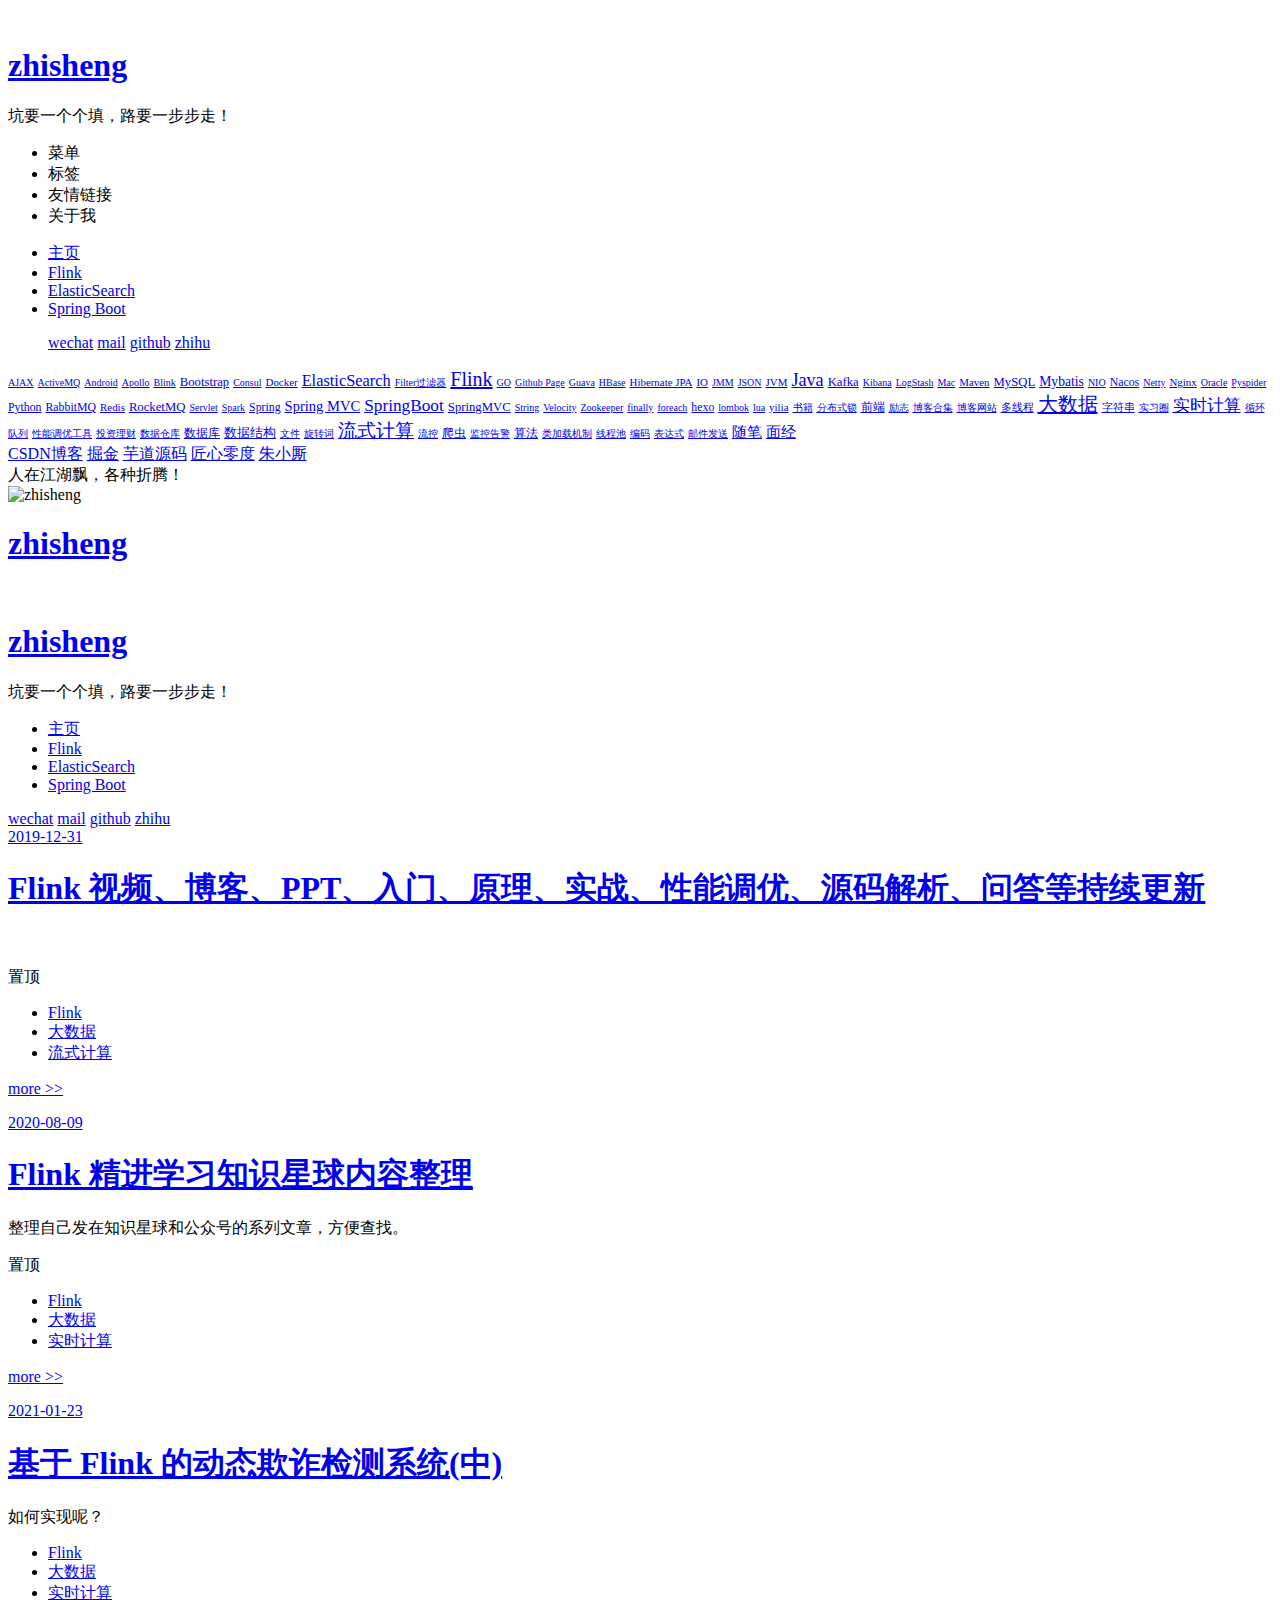
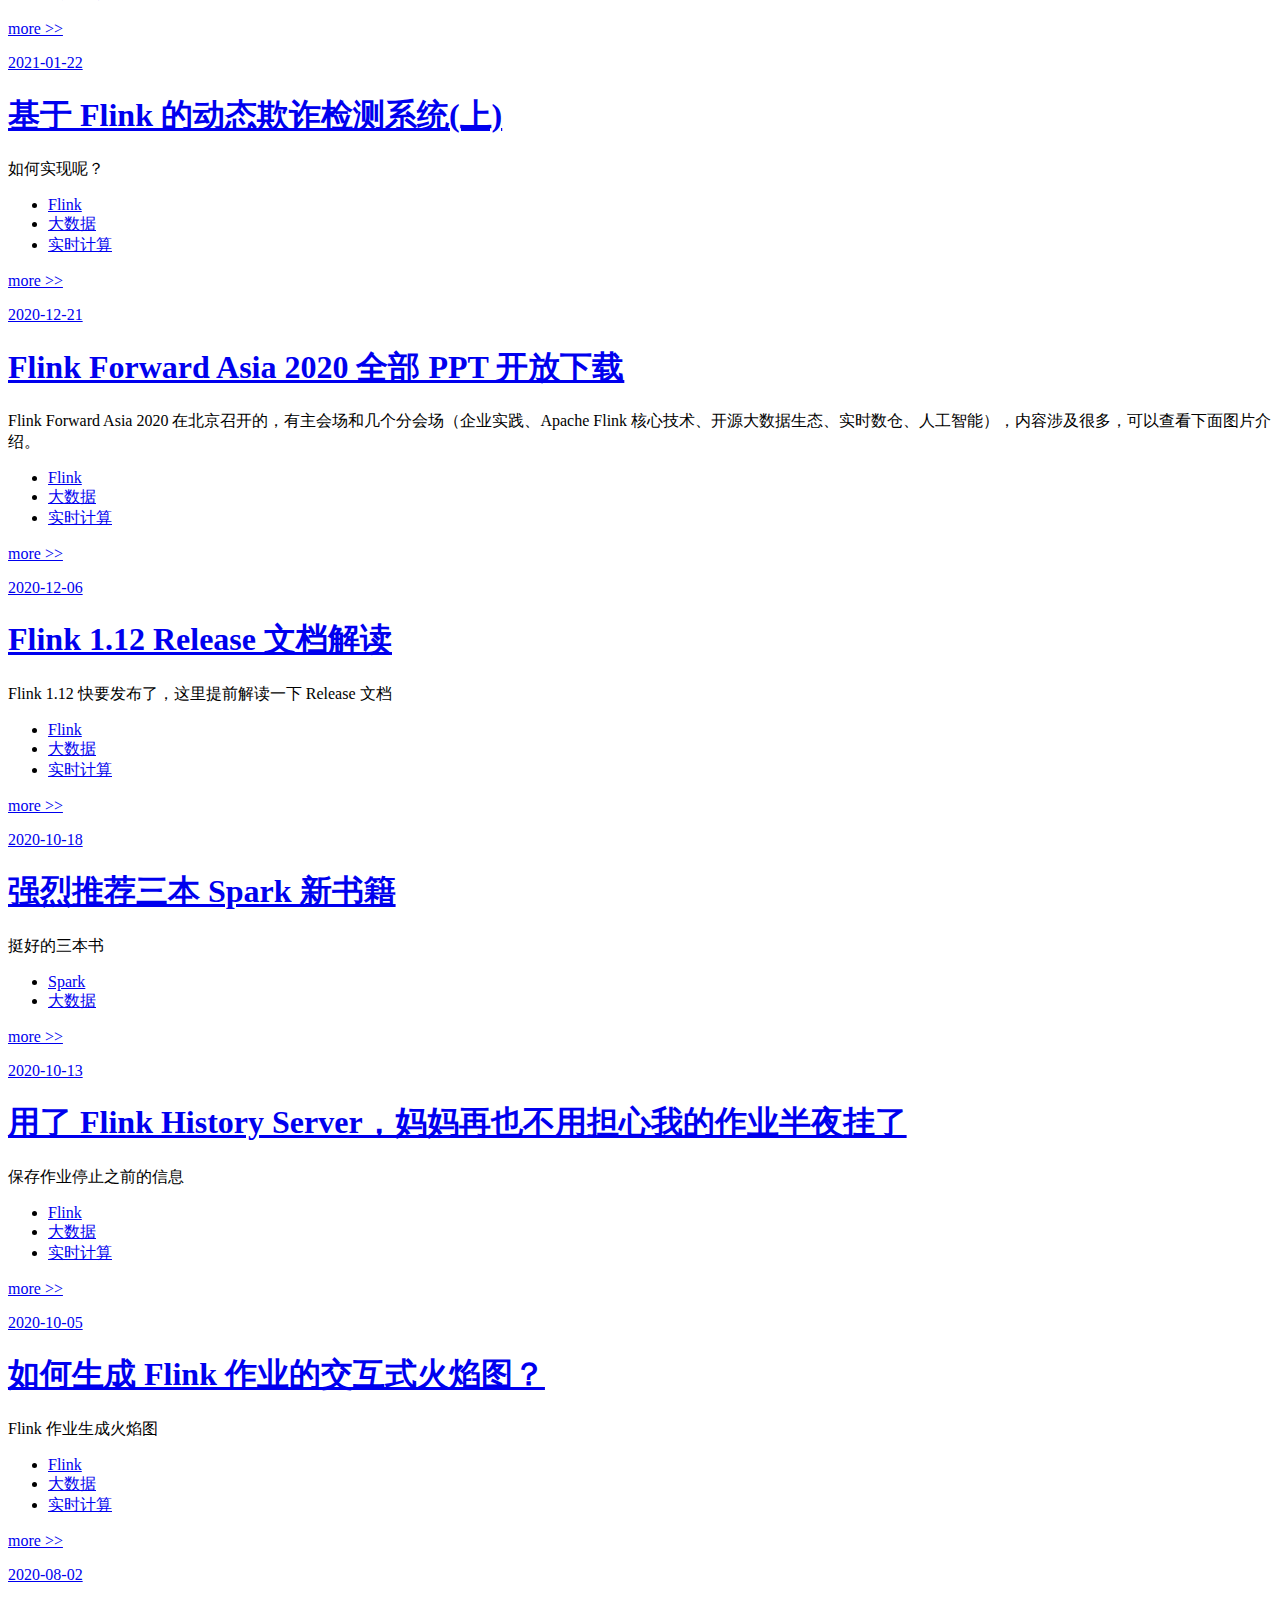
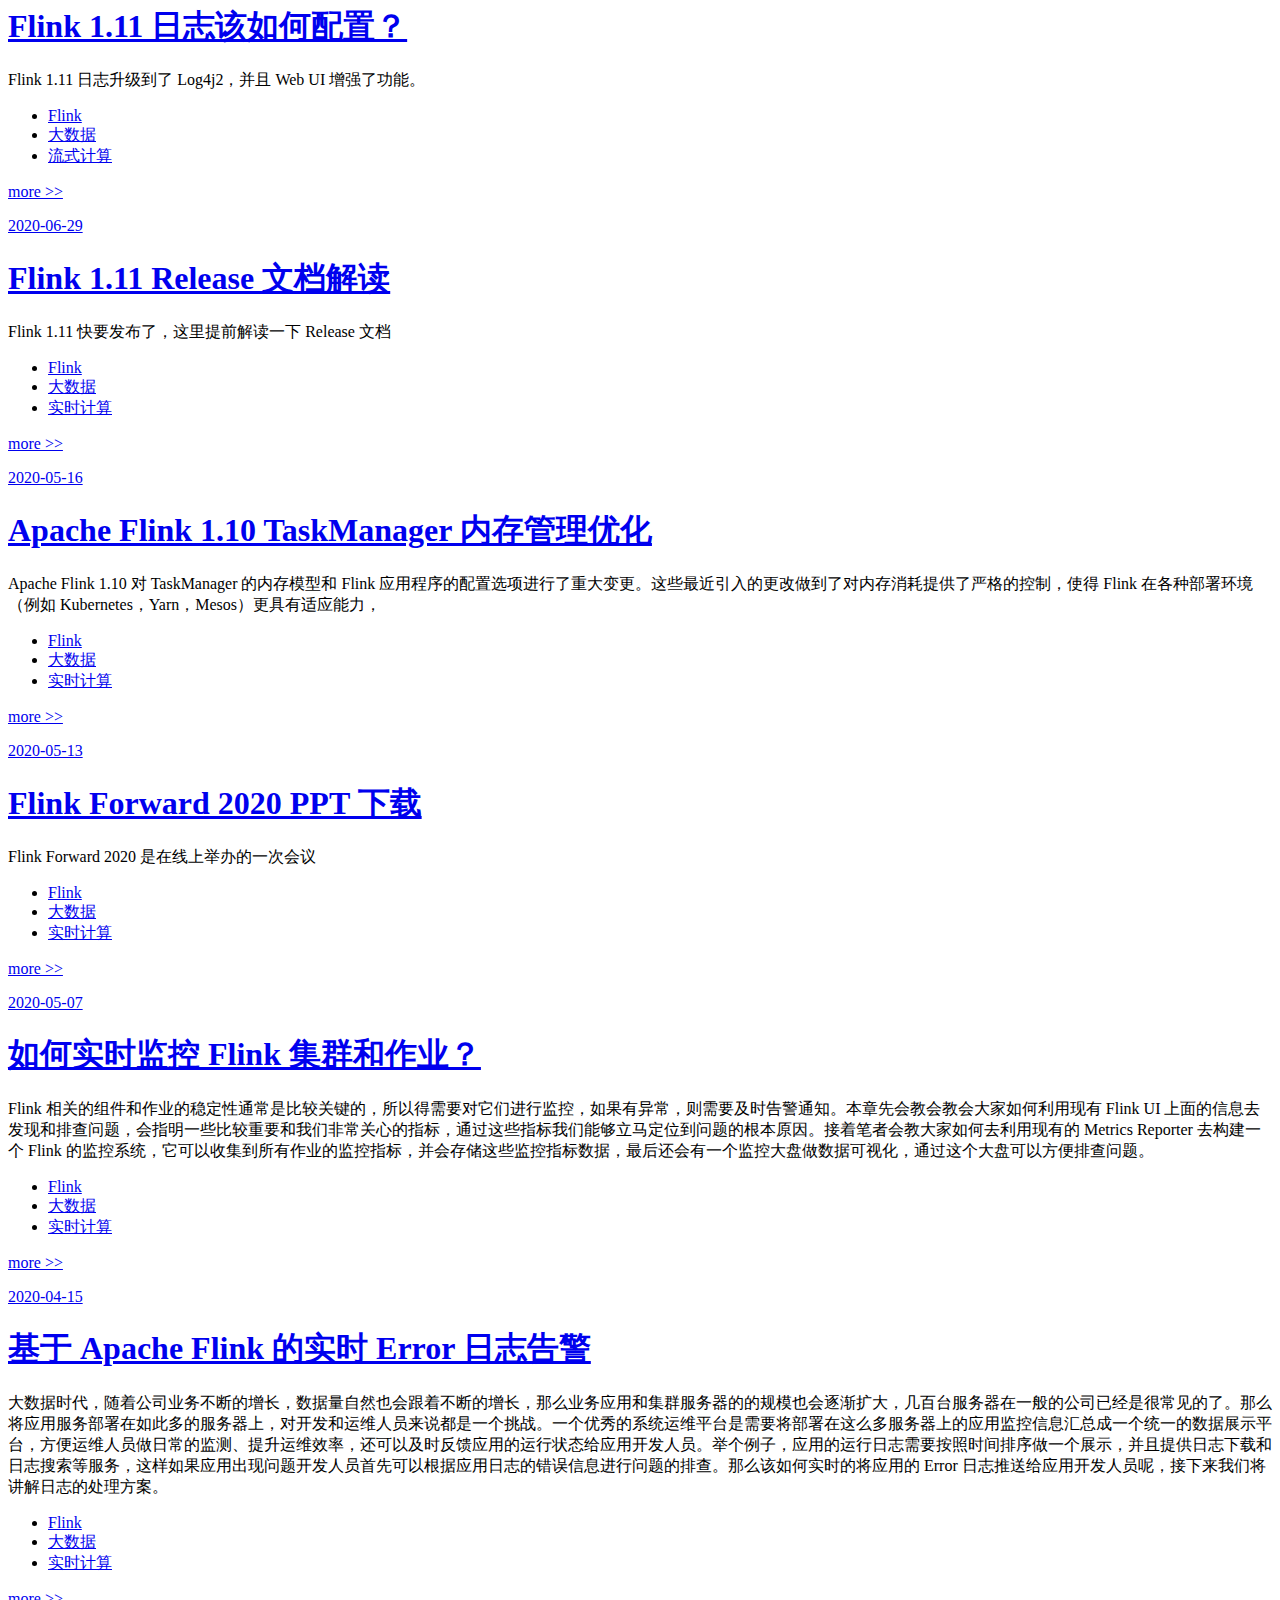
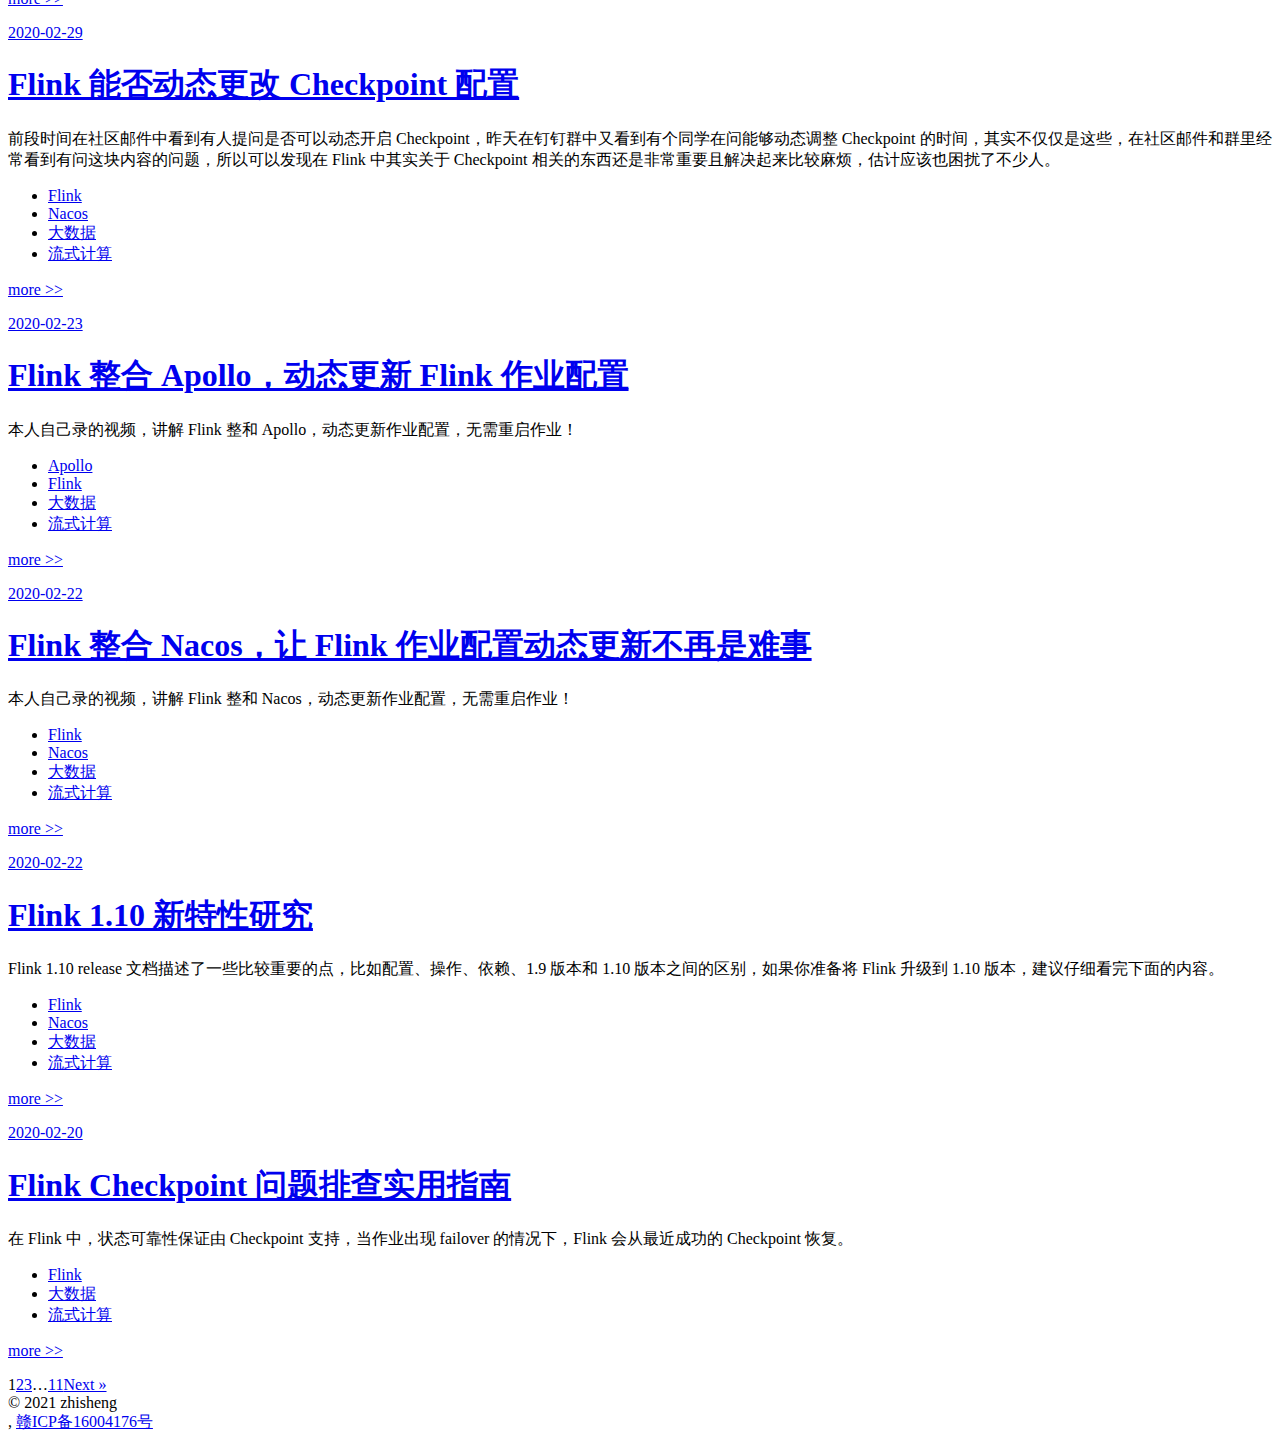
==== index.html @ 18b71a5b "add index.html" ====
<!DOCTYPE html>
<html>
<head>
  <meta charset="utf-8">
  

   <!-- 百度联盟 -->
   <meta name="baidu_union_verify" content="46e227ad81d5513c6cd8288c18c6ebad">

   <!-- google analytics -->
   <meta name="google-site-verification" content="SzCGQVmA8Mtk40elee-bCGpq2YSCAmEulSNEZHYCkFc" />

   <!--百度站长之家验证-->
   <meta name="baidu-site-verification" content="4woRik4rfk" />

   <meta name="description" content="坑要一个个填，路要一步步走！—— from zhisheng的博客">
   <meta name="keywords" content="Flink,Spark,大数据,Hive,Java,架构,后端,服务端,RocketMQ,分布式消息队列,分布式存储,技术博客,HBase,ElasticSearch,Spring,Spring Boot,Spring Boot 2.0,Spring Cloud,Spring MVC,Java EE,前端,HTML,MyBatis,Android,Docker,Mac,Consul,Kafka,Logstash,Kibana,MySQL,Maven,Nginx,Python,RabbitMQ,ActiveMQ,JVM">


  <title>zhisheng的博客</title>
  <meta name="viewport" content="width=device-width, initial-scale=1, maximum-scale=1">
  <meta property="og:type" content="website">
<meta property="og:title" content="zhisheng的博客">
<meta property="og:url" content="http://www.54tianzhisheng.cn/index.html">
<meta property="og:site_name" content="zhisheng的博客">
<meta property="og:locale" content="zh-Hans">
<meta name="twitter:card" content="summary">
<meta name="twitter:title" content="zhisheng的博客">
  
    <link rel="alternative" href="/atom.xml" title="zhisheng的博客" type="application/atom+xml">
  
  
    <link rel="icon" href="/img/favicon.ico">
  
  
      <link rel="stylesheet" href="//cdn.bootcss.com/animate.css/3.5.0/animate.min.css">
  
  <link rel="stylesheet" href="/css/style.css">
  <link rel="stylesheet" href="/font-awesome/css/font-awesome.min.css">
  <link rel="apple-touch-icon" href="/apple-touch-icon.png">
  
    
    
  
  
      <link rel="stylesheet" href="/fancybox/jquery.fancybox.css">
  
  <!-- 加载特效 -->
  <script src="/js/pace.js"></script>
  <link href="/css/pace/pace-theme-flash.css" rel="stylesheet" />
  <script>
      var yiliaConfig = {
          rootUrl: '/',
          fancybox: true,
          animate: true,
          isHome: true,
          isPost: false,
          isArchive: false,
          isTag: false,
          isCategory: false,
          open_in_new: true
      }
  </script>
</head>
<body>
  <div id="container">
    <div class="left-col">
    <div class="overlay"></div>
<div class="intrude-less">
    <header id="header" class="inner">
        <a href="/" class="profilepic">
            
            <img lazy-src="/img/avatar.png" class="js-avatar">
            
        </a>

        <hgroup>
          <h1 class="header-author"><a href="/">zhisheng</a></h1>
        </hgroup>

        
        <p class="header-subtitle">坑要一个个填，路要一步步走！</p>
        
        
        
            <div id="switch-btn" class="switch-btn">
                <div class="icon">
                    <div class="icon-ctn">
                        <div class="icon-wrap icon-house" data-idx="0">
                            <div class="birdhouse"></div>
                            <div class="birdhouse_holes"></div>
                        </div>
                        <div class="icon-wrap icon-ribbon hide" data-idx="1">
                            <div class="ribbon"></div>
                        </div>
                        
                        <div class="icon-wrap icon-link hide" data-idx="2">
                            <div class="loopback_l"></div>
                            <div class="loopback_r"></div>
                        </div>
                        
                        
                        <div class="icon-wrap icon-me hide" data-idx="3">
                            <div class="user"></div>
                            <div class="shoulder"></div>
                        </div>
                        
                    </div>
                    
                </div>
                <div class="tips-box hide">
                    <div class="tips-arrow"></div>
                    <ul class="tips-inner">
                        <li>菜单</li>
                        <li>标签</li>
                        
                        <li>友情链接</li>
                        
                        
                        <li>关于我</li>
                        
                    </ul>
                </div>
            </div>
        

        <div id="switch-area" class="switch-area">
            <div class="switch-wrap">
                <section class="switch-part switch-part1">
                    <nav class="header-menu">
                        <ul>
                        
                            <li><a href="/">主页</a></li>
                        
                            <li><a href="/tags/Flink/">Flink</a></li>
                        
                            <li><a href="/tags/ElasticSearch/">ElasticSearch</a></li>
                        
                            <li><a href="/tags/SpringBoot/">Spring Boot</a></li>
                        
                        </ul>
                    </nav>
                    <nav class="header-nav">
                        <ul class="social">
                            
                                <a class="fl wechat" target="_blank" href="wechat:yuanblog_tzs" title="wechat">wechat</a>
                            
                                <a class="fl mail" target="_blank" href="mailto://zhisheng2018@gmail.com" title="mail">mail</a>
                            
                                <a class="fl github" target="_blank" href="https://github.com/zhisheng17/" title="github">github</a>
                            
                                <a class="fl zhihu" target="_blank" href="https://www.zhihu.com/people/zhisheng-34" title="zhihu">zhihu</a>
                            
                        </ul>
                    </nav>
                </section>
                
                
                <section class="switch-part switch-part2">
                    <div class="widget tagcloud" id="js-tagcloud">
                        <a href="/tags/AJAX/" style="font-size: 10px;">AJAX</a> <a href="/tags/ActiveMQ/" style="font-size: 10px;">ActiveMQ</a> <a href="/tags/Android/" style="font-size: 10px;">Android</a> <a href="/tags/Apollo/" style="font-size: 10px;">Apollo</a> <a href="/tags/Blink/" style="font-size: 10px;">Blink</a> <a href="/tags/Bootstrap/" style="font-size: 12.73px;">Bootstrap</a> <a href="/tags/Consul/" style="font-size: 10px;">Consul</a> <a href="/tags/Docker/" style="font-size: 10.91px;">Docker</a> <a href="/tags/ElasticSearch/" style="font-size: 16.36px;">ElasticSearch</a> <a href="/tags/Filter过滤器/" style="font-size: 10px;">Filter过滤器</a> <a href="/tags/Flink/" style="font-size: 20px;">Flink</a> <a href="/tags/GO/" style="font-size: 10px;">GO</a> <a href="/tags/Github-Page/" style="font-size: 10px;">Github Page</a> <a href="/tags/Guava/" style="font-size: 10px;">Guava</a> <a href="/tags/HBase/" style="font-size: 10px;">HBase</a> <a href="/tags/Hibernate-JPA/" style="font-size: 10.91px;">Hibernate JPA</a> <a href="/tags/IO/" style="font-size: 10.91px;">IO</a> <a href="/tags/JMM/" style="font-size: 10px;">JMM</a> <a href="/tags/JSON/" style="font-size: 10px;">JSON</a> <a href="/tags/JVM/" style="font-size: 10.91px;">JVM</a> <a href="/tags/Java/" style="font-size: 18.18px;">Java</a> <a href="/tags/Kafka/" style="font-size: 12.73px;">Kafka</a> <a href="/tags/Kibana/" style="font-size: 10px;">Kibana</a> <a href="/tags/LogStash/" style="font-size: 10px;">LogStash</a> <a href="/tags/Mac/" style="font-size: 10px;">Mac</a> <a href="/tags/Maven/" style="font-size: 10.91px;">Maven</a> <a href="/tags/MySQL/" style="font-size: 12.73px;">MySQL</a> <a href="/tags/Mybatis/" style="font-size: 13.64px;">Mybatis</a> <a href="/tags/NIO/" style="font-size: 10px;">NIO</a> <a href="/tags/Nacos/" style="font-size: 11.82px;">Nacos</a> <a href="/tags/Netty/" style="font-size: 10px;">Netty</a> <a href="/tags/Nginx/" style="font-size: 10.91px;">Nginx</a> <a href="/tags/Oracle/" style="font-size: 10px;">Oracle</a> <a href="/tags/Pyspider/" style="font-size: 10px;">Pyspider</a> <a href="/tags/Python/" style="font-size: 11.82px;">Python</a> <a href="/tags/RabbitMQ/" style="font-size: 11.82px;">RabbitMQ</a> <a href="/tags/Redis/" style="font-size: 10.91px;">Redis</a> <a href="/tags/RocketMQ/" style="font-size: 12.73px;">RocketMQ</a> <a href="/tags/Servlet/" style="font-size: 10px;">Servlet</a> <a href="/tags/Spark/" style="font-size: 10px;">Spark</a> <a href="/tags/Spring/" style="font-size: 11.82px;">Spring</a> <a href="/tags/Spring-MVC/" style="font-size: 14.55px;">Spring MVC</a> <a href="/tags/SpringBoot/" style="font-size: 17.27px;">SpringBoot</a> <a href="/tags/SpringMVC/" style="font-size: 12.73px;">SpringMVC</a> <a href="/tags/String/" style="font-size: 10px;">String</a> <a href="/tags/Velocity/" style="font-size: 10px;">Velocity</a> <a href="/tags/Zookeeper/" style="font-size: 10px;">Zookeeper</a> <a href="/tags/finally/" style="font-size: 10px;">finally</a> <a href="/tags/foreach/" style="font-size: 10px;">foreach</a> <a href="/tags/hexo/" style="font-size: 11.82px;">hexo</a> <a href="/tags/lombok/" style="font-size: 10px;">lombok</a> <a href="/tags/lua/" style="font-size: 10px;">lua</a> <a href="/tags/yilia/" style="font-size: 10.91px;">yilia</a> <a href="/tags/书籍/" style="font-size: 10px;">书籍</a> <a href="/tags/分布式锁/" style="font-size: 10px;">分布式锁</a> <a href="/tags/前端/" style="font-size: 11.82px;">前端</a> <a href="/tags/励志/" style="font-size: 10px;">励志</a> <a href="/tags/博客合集/" style="font-size: 10px;">博客合集</a> <a href="/tags/博客网站/" style="font-size: 10px;">博客网站</a> <a href="/tags/多线程/" style="font-size: 10.91px;">多线程</a> <a href="/tags/大数据/" style="font-size: 20px;">大数据</a> <a href="/tags/字符串/" style="font-size: 10.91px;">字符串</a> <a href="/tags/实习圈/" style="font-size: 10px;">实习圈</a> <a href="/tags/实时计算/" style="font-size: 17.27px;">实时计算</a> <a href="/tags/循环队列/" style="font-size: 10px;">循环队列</a> <a href="/tags/性能调优工具/" style="font-size: 10px;">性能调优工具</a> <a href="/tags/投资理财/" style="font-size: 10px;">投资理财</a> <a href="/tags/数据仓库/" style="font-size: 10px;">数据仓库</a> <a href="/tags/数据库/" style="font-size: 11.82px;">数据库</a> <a href="/tags/数据结构/" style="font-size: 12.73px;">数据结构</a> <a href="/tags/文件/" style="font-size: 10px;">文件</a> <a href="/tags/旋转词/" style="font-size: 10px;">旋转词</a> <a href="/tags/流式计算/" style="font-size: 19.09px;">流式计算</a> <a href="/tags/流控/" style="font-size: 10px;">流控</a> <a href="/tags/爬虫/" style="font-size: 11.82px;">爬虫</a> <a href="/tags/监控告警/" style="font-size: 10px;">监控告警</a> <a href="/tags/算法/" style="font-size: 11.82px;">算法</a> <a href="/tags/类加载机制/" style="font-size: 10px;">类加载机制</a> <a href="/tags/线程池/" style="font-size: 10px;">线程池</a> <a href="/tags/编码/" style="font-size: 10px;">编码</a> <a href="/tags/表达式/" style="font-size: 10px;">表达式</a> <a href="/tags/邮件发送/" style="font-size: 10px;">邮件发送</a> <a href="/tags/随笔/" style="font-size: 15.45px;">随笔</a> <a href="/tags/面经/" style="font-size: 15.45px;">面经</a>
                    </div>
                </section>
                
                
                
                <section class="switch-part switch-part3">
                    <div id="js-friends">
                    
                      <a target="_blank" class="main-nav-link switch-friends-link" href="http://blog.csdn.net/tzs_1041218129">CSDN博客</a>
                    
                      <a target="_blank" class="main-nav-link switch-friends-link" href="https://juejin.im/user/57510b82128fe10056ca70fc">掘金</a>
                    
                      <a target="_blank" class="main-nav-link switch-friends-link" href="http://www.iocoder.cn/?vip">芋道源码</a>
                    
                      <a target="_blank" class="main-nav-link switch-friends-link" href="http://www.jiangxinlingdu.com/">匠心零度</a>
                    
                      <a target="_blank" class="main-nav-link switch-friends-link" href="http://www.honeypps.com">朱小厮</a>
                    
                    </div>
                </section>
                

                
                
                <section class="switch-part switch-part4">
                
                    <div id="js-aboutme">人在江湖飘，各种折腾！</div>
                </section>
                
            </div>
        </div>
        <div>
            <img src="/img/wx.jpg"  alt="zhisheng" />
        </div>
    </header>
</div>
    </div>
    <div class="mid-col">
      <nav id="mobile-nav">
      <div class="overlay">
          <div class="slider-trigger"></div>
          <h1 class="header-author js-mobile-header hide"><a href="/" title="Me">zhisheng</a></h1>
      </div>
    <div class="intrude-less">
        <header id="header" class="inner">
            <a href="/" class="profilepic">
                
                    <img lazy-src="/img/avatar.png" class="js-avatar">
                
            </a>
            <hgroup>
              <h1 class="header-author"><a href="/" title="Me">zhisheng</a></h1>
            </hgroup>
            
            <p class="header-subtitle">坑要一个个填，路要一步步走！</p>
            
            <nav class="header-menu">
                <ul>
                
                    <li><a href="/">主页</a></li>
                
                    <li><a href="/tags/Flink/">Flink</a></li>
                
                    <li><a href="/tags/ElasticSearch/">ElasticSearch</a></li>
                
                    <li><a href="/tags/SpringBoot/">Spring Boot</a></li>
                
                <div class="clearfix"></div>
                </ul>
            </nav>
            <nav class="header-nav">
                <div class="social">
                    
                        <a class="wechat" target="_blank" href="wechat:yuanblog_tzs" title="wechat">wechat</a>
                    
                        <a class="mail" target="_blank" href="mailto://zhisheng2018@gmail.com" title="mail">mail</a>
                    
                        <a class="github" target="_blank" href="https://github.com/zhisheng17/" title="github">github</a>
                    
                        <a class="zhihu" target="_blank" href="https://www.zhihu.com/people/zhisheng-34" title="zhihu">zhihu</a>
                    
                </div>
            </nav>
        </header>                
    </div>
</nav>
      <div class="body-wrap">
  
    <article id="post-Flink-resources" class="article article-type-post" itemscope itemprop="blogPost">
  
    <div class="article-meta">
      <a href="/2019/12/31/Flink-resources/" class="article-date">
      <time datetime="2019-12-30T16:00:00.000Z" itemprop="datePublished">2019-12-31</time>
</a>
    </div>
  
  <div class="article-inner" id="article-inner">
    
      <input type="hidden" class="isFancy" />
    
    
      <header class="article-header">
        
  
    <h1 itemprop="name">
      <a class="article-title" href="/2019/12/31/Flink-resources/">Flink 视频、博客、PPT、入门、原理、实战、性能调优、源码解析、问答等持续更新</a>
    </h1>
  

      </header>
      
    
    <div class="article-entry" itemprop="articleBody" id="article-entry">
      
          
              <p><img src="http://zhisheng-blog.oss-cn-hangzhou.aliyuncs.com/img/2019-09-25-zsxq.jpg" alt=""></p>
          
      
      
    </div>
    
    <div class="article-info article-info-index">
      
        <div class="article-pop-out tagcloud">
          <a class="">置顶</a>
        </div>
      
      

      
    <div class="article-tag tagcloud">
        <ul class="article-tag-list"><li class="article-tag-list-item"><a class="article-tag-list-link" href="/tags/Flink/">Flink</a></li><li class="article-tag-list-item"><a class="article-tag-list-link" href="/tags/大数据/">大数据</a></li><li class="article-tag-list-item"><a class="article-tag-list-link" href="/tags/流式计算/">流式计算</a></li></ul>
    </div>

      
        <p class="article-more-link">
          <a  href="/2019/12/31/Flink-resources/#more">more >></a>
        </p>
      
      <div class="clearfix"></div>
    </div>
    
  </div>
  
</article>









  
    <article id="post-flink-zsxq" class="article article-type-post" itemscope itemprop="blogPost">
  
    <div class="article-meta">
      <a href="/2020/08/09/flink-zsxq/" class="article-date">
      <time datetime="2020-08-08T16:00:00.000Z" itemprop="datePublished">2020-08-09</time>
</a>
    </div>
  
  <div class="article-inner" id="article-inner">
    
      <input type="hidden" class="isFancy" />
    
    
      <header class="article-header">
        
  
    <h1 itemprop="name">
      <a class="article-title" href="/2020/08/09/flink-zsxq/">Flink 精进学习知识星球内容整理</a>
    </h1>
  

      </header>
      
    
    <div class="article-entry" itemprop="articleBody" id="article-entry">
      
          
              <p>整理自己发在知识星球和公众号的系列文章，方便查找。</p>
          
      
      
    </div>
    
    <div class="article-info article-info-index">
      
        <div class="article-pop-out tagcloud">
          <a class="">置顶</a>
        </div>
      
      

      
    <div class="article-tag tagcloud">
        <ul class="article-tag-list"><li class="article-tag-list-item"><a class="article-tag-list-link" href="/tags/Flink/">Flink</a></li><li class="article-tag-list-item"><a class="article-tag-list-link" href="/tags/大数据/">大数据</a></li><li class="article-tag-list-item"><a class="article-tag-list-link" href="/tags/实时计算/">实时计算</a></li></ul>
    </div>

      
        <p class="article-more-link">
          <a  href="/2020/08/09/flink-zsxq/#more">more >></a>
        </p>
      
      <div class="clearfix"></div>
    </div>
    
  </div>
  
</article>









  
    <article id="post-Flink-Fraud-Detection-engine-2" class="article article-type-post" itemscope itemprop="blogPost">
  
    <div class="article-meta">
      <a href="/2021/01/23/Flink-Fraud-Detection-engine-2/" class="article-date">
      <time datetime="2021-01-22T16:00:00.000Z" itemprop="datePublished">2021-01-23</time>
</a>
    </div>
  
  <div class="article-inner" id="article-inner">
    
      <input type="hidden" class="isFancy" />
    
    
      <header class="article-header">
        
  
    <h1 itemprop="name">
      <a class="article-title" href="/2021/01/23/Flink-Fraud-Detection-engine-2/">基于 Flink 的动态欺诈检测系统(中)</a>
    </h1>
  

      </header>
      
    
    <div class="article-entry" itemprop="articleBody" id="article-entry">
      
          
              <p>如何实现呢？</p>
          
      
      
    </div>
    
    <div class="article-info article-info-index">
      
      

      
    <div class="article-tag tagcloud">
        <ul class="article-tag-list"><li class="article-tag-list-item"><a class="article-tag-list-link" href="/tags/Flink/">Flink</a></li><li class="article-tag-list-item"><a class="article-tag-list-link" href="/tags/大数据/">大数据</a></li><li class="article-tag-list-item"><a class="article-tag-list-link" href="/tags/实时计算/">实时计算</a></li></ul>
    </div>

      
        <p class="article-more-link">
          <a  href="/2021/01/23/Flink-Fraud-Detection-engine-2/#more">more >></a>
        </p>
      
      <div class="clearfix"></div>
    </div>
    
  </div>
  
</article>









  
    <article id="post-Flink-Fraud-Detection-engine" class="article article-type-post" itemscope itemprop="blogPost">
  
    <div class="article-meta">
      <a href="/2021/01/22/Flink-Fraud-Detection-engine/" class="article-date">
      <time datetime="2021-01-21T16:00:00.000Z" itemprop="datePublished">2021-01-22</time>
</a>
    </div>
  
  <div class="article-inner" id="article-inner">
    
      <input type="hidden" class="isFancy" />
    
    
      <header class="article-header">
        
  
    <h1 itemprop="name">
      <a class="article-title" href="/2021/01/22/Flink-Fraud-Detection-engine/">基于 Flink 的动态欺诈检测系统(上)</a>
    </h1>
  

      </header>
      
    
    <div class="article-entry" itemprop="articleBody" id="article-entry">
      
          
              <p>如何实现呢？</p>
          
      
      
    </div>
    
    <div class="article-info article-info-index">
      
      

      
    <div class="article-tag tagcloud">
        <ul class="article-tag-list"><li class="article-tag-list-item"><a class="article-tag-list-link" href="/tags/Flink/">Flink</a></li><li class="article-tag-list-item"><a class="article-tag-list-link" href="/tags/大数据/">大数据</a></li><li class="article-tag-list-item"><a class="article-tag-list-link" href="/tags/实时计算/">实时计算</a></li></ul>
    </div>

      
        <p class="article-more-link">
          <a  href="/2021/01/22/Flink-Fraud-Detection-engine/#more">more >></a>
        </p>
      
      <div class="clearfix"></div>
    </div>
    
  </div>
  
</article>









  
    <article id="post-flink-forward-Asia-2020" class="article article-type-post" itemscope itemprop="blogPost">
  
    <div class="article-meta">
      <a href="/2020/12/21/flink-forward-Asia-2020/" class="article-date">
      <time datetime="2020-12-20T16:00:00.000Z" itemprop="datePublished">2020-12-21</time>
</a>
    </div>
  
  <div class="article-inner" id="article-inner">
    
      <input type="hidden" class="isFancy" />
    
    
      <header class="article-header">
        
  
    <h1 itemprop="name">
      <a class="article-title" href="/2020/12/21/flink-forward-Asia-2020/">Flink Forward Asia 2020 全部 PPT 开放下载</a>
    </h1>
  

      </header>
      
    
    <div class="article-entry" itemprop="articleBody" id="article-entry">
      
          
              <p>Flink Forward Asia 2020 在北京召开的，有主会场和几个分会场（企业实践、Apache Flink 核心技术、开源大数据生态、实时数仓、人工智能），内容涉及很多，可以查看下面图片介绍。</p>
          
      
      
    </div>
    
    <div class="article-info article-info-index">
      
      

      
    <div class="article-tag tagcloud">
        <ul class="article-tag-list"><li class="article-tag-list-item"><a class="article-tag-list-link" href="/tags/Flink/">Flink</a></li><li class="article-tag-list-item"><a class="article-tag-list-link" href="/tags/大数据/">大数据</a></li><li class="article-tag-list-item"><a class="article-tag-list-link" href="/tags/实时计算/">实时计算</a></li></ul>
    </div>

      
        <p class="article-more-link">
          <a  href="/2020/12/21/flink-forward-Asia-2020/#more">more >></a>
        </p>
      
      <div class="clearfix"></div>
    </div>
    
  </div>
  
</article>









  
    <article id="post-Flink-1.12" class="article article-type-post" itemscope itemprop="blogPost">
  
    <div class="article-meta">
      <a href="/2020/12/06/Flink-1.12/" class="article-date">
      <time datetime="2020-12-05T16:00:00.000Z" itemprop="datePublished">2020-12-06</time>
</a>
    </div>
  
  <div class="article-inner" id="article-inner">
    
      <input type="hidden" class="isFancy" />
    
    
      <header class="article-header">
        
  
    <h1 itemprop="name">
      <a class="article-title" href="/2020/12/06/Flink-1.12/">Flink 1.12 Release 文档解读</a>
    </h1>
  

      </header>
      
    
    <div class="article-entry" itemprop="articleBody" id="article-entry">
      
          
              <p>Flink 1.12 快要发布了，这里提前解读一下 Release 文档</p>
          
      
      
    </div>
    
    <div class="article-info article-info-index">
      
      

      
    <div class="article-tag tagcloud">
        <ul class="article-tag-list"><li class="article-tag-list-item"><a class="article-tag-list-link" href="/tags/Flink/">Flink</a></li><li class="article-tag-list-item"><a class="article-tag-list-link" href="/tags/大数据/">大数据</a></li><li class="article-tag-list-item"><a class="article-tag-list-link" href="/tags/实时计算/">实时计算</a></li></ul>
    </div>

      
        <p class="article-more-link">
          <a  href="/2020/12/06/Flink-1.12/#more">more >></a>
        </p>
      
      <div class="clearfix"></div>
    </div>
    
  </div>
  
</article>









  
    <article id="post-Spark-book" class="article article-type-post" itemscope itemprop="blogPost">
  
    <div class="article-meta">
      <a href="/2020/10/18/Spark-book/" class="article-date">
      <time datetime="2020-10-17T16:00:00.000Z" itemprop="datePublished">2020-10-18</time>
</a>
    </div>
  
  <div class="article-inner" id="article-inner">
    
      <input type="hidden" class="isFancy" />
    
    
      <header class="article-header">
        
  
    <h1 itemprop="name">
      <a class="article-title" href="/2020/10/18/Spark-book/">强烈推荐三本 Spark 新书籍</a>
    </h1>
  

      </header>
      
    
    <div class="article-entry" itemprop="articleBody" id="article-entry">
      
          
              <p>挺好的三本书</p>
          
      
      
    </div>
    
    <div class="article-info article-info-index">
      
      

      
    <div class="article-tag tagcloud">
        <ul class="article-tag-list"><li class="article-tag-list-item"><a class="article-tag-list-link" href="/tags/Spark/">Spark</a></li><li class="article-tag-list-item"><a class="article-tag-list-link" href="/tags/大数据/">大数据</a></li></ul>
    </div>

      
        <p class="article-more-link">
          <a  href="/2020/10/18/Spark-book/#more">more >></a>
        </p>
      
      <div class="clearfix"></div>
    </div>
    
  </div>
  
</article>









  
    <article id="post-flink-history-server" class="article article-type-post" itemscope itemprop="blogPost">
  
    <div class="article-meta">
      <a href="/2020/10/13/flink-history-server/" class="article-date">
      <time datetime="2020-10-12T16:00:00.000Z" itemprop="datePublished">2020-10-13</time>
</a>
    </div>
  
  <div class="article-inner" id="article-inner">
    
      <input type="hidden" class="isFancy" />
    
    
      <header class="article-header">
        
  
    <h1 itemprop="name">
      <a class="article-title" href="/2020/10/13/flink-history-server/">用了 Flink History Server，妈妈再也不用担心我的作业半夜挂了</a>
    </h1>
  

      </header>
      
    
    <div class="article-entry" itemprop="articleBody" id="article-entry">
      
          
              <p>保存作业停止之前的信息</p>
          
      
      
    </div>
    
    <div class="article-info article-info-index">
      
      

      
    <div class="article-tag tagcloud">
        <ul class="article-tag-list"><li class="article-tag-list-item"><a class="article-tag-list-link" href="/tags/Flink/">Flink</a></li><li class="article-tag-list-item"><a class="article-tag-list-link" href="/tags/大数据/">大数据</a></li><li class="article-tag-list-item"><a class="article-tag-list-link" href="/tags/实时计算/">实时计算</a></li></ul>
    </div>

      
        <p class="article-more-link">
          <a  href="/2020/10/13/flink-history-server/#more">more >></a>
        </p>
      
      <div class="clearfix"></div>
    </div>
    
  </div>
  
</article>









  
    <article id="post-flink-jvm-profiler" class="article article-type-post" itemscope itemprop="blogPost">
  
    <div class="article-meta">
      <a href="/2020/10/05/flink-jvm-profiler/" class="article-date">
      <time datetime="2020-10-04T16:00:00.000Z" itemprop="datePublished">2020-10-05</time>
</a>
    </div>
  
  <div class="article-inner" id="article-inner">
    
      <input type="hidden" class="isFancy" />
    
    
      <header class="article-header">
        
  
    <h1 itemprop="name">
      <a class="article-title" href="/2020/10/05/flink-jvm-profiler/">如何生成 Flink 作业的交互式火焰图？</a>
    </h1>
  

      </header>
      
    
    <div class="article-entry" itemprop="articleBody" id="article-entry">
      
          
              <p>Flink 作业生成火焰图</p>
          
      
      
    </div>
    
    <div class="article-info article-info-index">
      
      

      
    <div class="article-tag tagcloud">
        <ul class="article-tag-list"><li class="article-tag-list-item"><a class="article-tag-list-link" href="/tags/Flink/">Flink</a></li><li class="article-tag-list-item"><a class="article-tag-list-link" href="/tags/大数据/">大数据</a></li><li class="article-tag-list-item"><a class="article-tag-list-link" href="/tags/实时计算/">实时计算</a></li></ul>
    </div>

      
        <p class="article-more-link">
          <a  href="/2020/10/05/flink-jvm-profiler/#more">more >></a>
        </p>
      
      <div class="clearfix"></div>
    </div>
    
  </div>
  
</article>









  
    <article id="post-flink-1.11-log" class="article article-type-post" itemscope itemprop="blogPost">
  
    <div class="article-meta">
      <a href="/2020/08/02/flink-1.11-log/" class="article-date">
      <time datetime="2020-08-01T16:00:00.000Z" itemprop="datePublished">2020-08-02</time>
</a>
    </div>
  
  <div class="article-inner" id="article-inner">
    
      <input type="hidden" class="isFancy" />
    
    
      <header class="article-header">
        
  
    <h1 itemprop="name">
      <a class="article-title" href="/2020/08/02/flink-1.11-log/">Flink 1.11 日志该如何配置？</a>
    </h1>
  

      </header>
      
    
    <div class="article-entry" itemprop="articleBody" id="article-entry">
      
          
              <p>Flink 1.11 日志升级到了 Log4j2，并且 Web UI 增强了功能。</p>
          
      
      
    </div>
    
    <div class="article-info article-info-index">
      
      

      
    <div class="article-tag tagcloud">
        <ul class="article-tag-list"><li class="article-tag-list-item"><a class="article-tag-list-link" href="/tags/Flink/">Flink</a></li><li class="article-tag-list-item"><a class="article-tag-list-link" href="/tags/大数据/">大数据</a></li><li class="article-tag-list-item"><a class="article-tag-list-link" href="/tags/流式计算/">流式计算</a></li></ul>
    </div>

      
        <p class="article-more-link">
          <a  href="/2020/08/02/flink-1.11-log/#more">more >></a>
        </p>
      
      <div class="clearfix"></div>
    </div>
    
  </div>
  
</article>









  
    <article id="post-flink-1.11" class="article article-type-post" itemscope itemprop="blogPost">
  
    <div class="article-meta">
      <a href="/2020/06/29/flink-1.11/" class="article-date">
      <time datetime="2020-06-28T16:00:00.000Z" itemprop="datePublished">2020-06-29</time>
</a>
    </div>
  
  <div class="article-inner" id="article-inner">
    
      <input type="hidden" class="isFancy" />
    
    
      <header class="article-header">
        
  
    <h1 itemprop="name">
      <a class="article-title" href="/2020/06/29/flink-1.11/">Flink 1.11 Release 文档解读</a>
    </h1>
  

      </header>
      
    
    <div class="article-entry" itemprop="articleBody" id="article-entry">
      
          
              <p>Flink 1.11 快要发布了，这里提前解读一下 Release 文档</p>
          
      
      
    </div>
    
    <div class="article-info article-info-index">
      
      

      
    <div class="article-tag tagcloud">
        <ul class="article-tag-list"><li class="article-tag-list-item"><a class="article-tag-list-link" href="/tags/Flink/">Flink</a></li><li class="article-tag-list-item"><a class="article-tag-list-link" href="/tags/大数据/">大数据</a></li><li class="article-tag-list-item"><a class="article-tag-list-link" href="/tags/实时计算/">实时计算</a></li></ul>
    </div>

      
        <p class="article-more-link">
          <a  href="/2020/06/29/flink-1.11/#more">more >></a>
        </p>
      
      <div class="clearfix"></div>
    </div>
    
  </div>
  
</article>









  
    <article id="post-flink-taskmanager-memory-model" class="article article-type-post" itemscope itemprop="blogPost">
  
    <div class="article-meta">
      <a href="/2020/05/16/flink-taskmanager-memory-model/" class="article-date">
      <time datetime="2020-05-15T16:00:00.000Z" itemprop="datePublished">2020-05-16</time>
</a>
    </div>
  
  <div class="article-inner" id="article-inner">
    
      <input type="hidden" class="isFancy" />
    
    
      <header class="article-header">
        
  
    <h1 itemprop="name">
      <a class="article-title" href="/2020/05/16/flink-taskmanager-memory-model/">Apache Flink 1.10 TaskManager 内存管理优化</a>
    </h1>
  

      </header>
      
    
    <div class="article-entry" itemprop="articleBody" id="article-entry">
      
          
              <p>Apache Flink 1.10 对 TaskManager 的内存模型和 Flink 应用程序的配置选项进行了重大变更。这些最近引入的更改做到了对内存消耗提供了严格的控制，使得 Flink 在各种部署环境（例如 Kubernetes，Yarn，Mesos）更具有适应能力，</p>
          
      
      
    </div>
    
    <div class="article-info article-info-index">
      
      

      
    <div class="article-tag tagcloud">
        <ul class="article-tag-list"><li class="article-tag-list-item"><a class="article-tag-list-link" href="/tags/Flink/">Flink</a></li><li class="article-tag-list-item"><a class="article-tag-list-link" href="/tags/大数据/">大数据</a></li><li class="article-tag-list-item"><a class="article-tag-list-link" href="/tags/实时计算/">实时计算</a></li></ul>
    </div>

      
        <p class="article-more-link">
          <a  href="/2020/05/16/flink-taskmanager-memory-model/#more">more >></a>
        </p>
      
      <div class="clearfix"></div>
    </div>
    
  </div>
  
</article>









  
    <article id="post-flink-forward-2020" class="article article-type-post" itemscope itemprop="blogPost">
  
    <div class="article-meta">
      <a href="/2020/05/13/flink-forward-2020/" class="article-date">
      <time datetime="2020-05-12T16:00:00.000Z" itemprop="datePublished">2020-05-13</time>
</a>
    </div>
  
  <div class="article-inner" id="article-inner">
    
      <input type="hidden" class="isFancy" />
    
    
      <header class="article-header">
        
  
    <h1 itemprop="name">
      <a class="article-title" href="/2020/05/13/flink-forward-2020/">Flink Forward 2020 PPT 下载</a>
    </h1>
  

      </header>
      
    
    <div class="article-entry" itemprop="articleBody" id="article-entry">
      
          
              <p>Flink Forward 2020 是在线上举办的一次会议</p>
          
      
      
    </div>
    
    <div class="article-info article-info-index">
      
      

      
    <div class="article-tag tagcloud">
        <ul class="article-tag-list"><li class="article-tag-list-item"><a class="article-tag-list-link" href="/tags/Flink/">Flink</a></li><li class="article-tag-list-item"><a class="article-tag-list-link" href="/tags/大数据/">大数据</a></li><li class="article-tag-list-item"><a class="article-tag-list-link" href="/tags/实时计算/">实时计算</a></li></ul>
    </div>

      
        <p class="article-more-link">
          <a  href="/2020/05/13/flink-forward-2020/#more">more >></a>
        </p>
      
      <div class="clearfix"></div>
    </div>
    
  </div>
  
</article>









  
    <article id="post-flink-job-monitor" class="article article-type-post" itemscope itemprop="blogPost">
  
    <div class="article-meta">
      <a href="/2020/05/07/flink-job-monitor/" class="article-date">
      <time datetime="2020-05-06T16:00:00.000Z" itemprop="datePublished">2020-05-07</time>
</a>
    </div>
  
  <div class="article-inner" id="article-inner">
    
      <input type="hidden" class="isFancy" />
    
    
      <header class="article-header">
        
  
    <h1 itemprop="name">
      <a class="article-title" href="/2020/05/07/flink-job-monitor/">如何实时监控 Flink 集群和作业？</a>
    </h1>
  

      </header>
      
    
    <div class="article-entry" itemprop="articleBody" id="article-entry">
      
          
              <p>Flink 相关的组件和作业的稳定性通常是比较关键的，所以得需要对它们进行监控，如果有异常，则需要及时告警通知。本章先会教会教会大家如何利用现有 Flink UI 上面的信息去发现和排查问题，会指明一些比较重要和我们非常关心的指标，通过这些指标我们能够立马定位到问题的根本原因。接着笔者会教大家如何去利用现有的 Metrics Reporter 去构建一个 Flink 的监控系统，它可以收集到所有作业的监控指标，并会存储这些监控指标数据，最后还会有一个监控大盘做数据可视化，通过这个大盘可以方便排查问题。</p>
          
      
      
    </div>
    
    <div class="article-info article-info-index">
      
      

      
    <div class="article-tag tagcloud">
        <ul class="article-tag-list"><li class="article-tag-list-item"><a class="article-tag-list-link" href="/tags/Flink/">Flink</a></li><li class="article-tag-list-item"><a class="article-tag-list-link" href="/tags/大数据/">大数据</a></li><li class="article-tag-list-item"><a class="article-tag-list-link" href="/tags/实时计算/">实时计算</a></li></ul>
    </div>

      
        <p class="article-more-link">
          <a  href="/2020/05/07/flink-job-monitor/#more">more >></a>
        </p>
      
      <div class="clearfix"></div>
    </div>
    
  </div>
  
</article>









  
    <article id="post-flink-error-log-alert" class="article article-type-post" itemscope itemprop="blogPost">
  
    <div class="article-meta">
      <a href="/2020/04/15/flink-error-log-alert/" class="article-date">
      <time datetime="2020-04-14T16:00:00.000Z" itemprop="datePublished">2020-04-15</time>
</a>
    </div>
  
  <div class="article-inner" id="article-inner">
    
      <input type="hidden" class="isFancy" />
    
    
      <header class="article-header">
        
  
    <h1 itemprop="name">
      <a class="article-title" href="/2020/04/15/flink-error-log-alert/">基于 Apache Flink 的实时 Error 日志告警</a>
    </h1>
  

      </header>
      
    
    <div class="article-entry" itemprop="articleBody" id="article-entry">
      
          
              <p>大数据时代，随着公司业务不断的增长，数据量自然也会跟着不断的增长，那么业务应用和集群服务器的的规模也会逐渐扩大，几百台服务器在一般的公司已经是很常见的了。那么将应用服务部署在如此多的服务器上，对开发和运维人员来说都是一个挑战。一个优秀的系统运维平台是需要将部署在这么多服务器上的应用监控信息汇总成一个统一的数据展示平台，方便运维人员做日常的监测、提升运维效率，还可以及时反馈应用的运行状态给应用开发人员。举个例子，应用的运行日志需要按照时间排序做一个展示，并且提供日志下载和日志搜索等服务，这样如果应用出现问题开发人员首先可以根据应用日志的错误信息进行问题的排查。那么该如何实时的将应用的 Error 日志推送给应用开发人员呢，接下来我们将讲解日志的处理方案。</p>
          
      
      
    </div>
    
    <div class="article-info article-info-index">
      
      

      
    <div class="article-tag tagcloud">
        <ul class="article-tag-list"><li class="article-tag-list-item"><a class="article-tag-list-link" href="/tags/Flink/">Flink</a></li><li class="article-tag-list-item"><a class="article-tag-list-link" href="/tags/大数据/">大数据</a></li><li class="article-tag-list-item"><a class="article-tag-list-link" href="/tags/实时计算/">实时计算</a></li></ul>
    </div>

      
        <p class="article-more-link">
          <a  href="/2020/04/15/flink-error-log-alert/#more">more >></a>
        </p>
      
      <div class="clearfix"></div>
    </div>
    
  </div>
  
</article>









  
    <article id="post-flink-nacos-checkpoint" class="article article-type-post" itemscope itemprop="blogPost">
  
    <div class="article-meta">
      <a href="/2020/02/29/flink-nacos-checkpoint/" class="article-date">
      <time datetime="2020-02-28T16:00:00.000Z" itemprop="datePublished">2020-02-29</time>
</a>
    </div>
  
  <div class="article-inner" id="article-inner">
    
      <input type="hidden" class="isFancy" />
    
    
      <header class="article-header">
        
  
    <h1 itemprop="name">
      <a class="article-title" href="/2020/02/29/flink-nacos-checkpoint/">Flink 能否动态更改 Checkpoint 配置</a>
    </h1>
  

      </header>
      
    
    <div class="article-entry" itemprop="articleBody" id="article-entry">
      
          
              <p>前段时间在社区邮件中看到有人提问是否可以动态开启 Checkpoint，昨天在钉钉群中又看到有个同学在问能够动态调整 Checkpoint 的时间，其实不仅仅是这些，在社区邮件和群里经常看到有问这块内容的问题，所以可以发现在 Flink 中其实关于 Checkpoint 相关的东西还是非常重要且解决起来比较麻烦，估计应该也困扰了不少人。</p>
          
      
      
    </div>
    
    <div class="article-info article-info-index">
      
      

      
    <div class="article-tag tagcloud">
        <ul class="article-tag-list"><li class="article-tag-list-item"><a class="article-tag-list-link" href="/tags/Flink/">Flink</a></li><li class="article-tag-list-item"><a class="article-tag-list-link" href="/tags/Nacos/">Nacos</a></li><li class="article-tag-list-item"><a class="article-tag-list-link" href="/tags/大数据/">大数据</a></li><li class="article-tag-list-item"><a class="article-tag-list-link" href="/tags/流式计算/">流式计算</a></li></ul>
    </div>

      
        <p class="article-more-link">
          <a  href="/2020/02/29/flink-nacos-checkpoint/#more">more >></a>
        </p>
      
      <div class="clearfix"></div>
    </div>
    
  </div>
  
</article>









  
    <article id="post-flink-apollo" class="article article-type-post" itemscope itemprop="blogPost">
  
    <div class="article-meta">
      <a href="/2020/02/23/flink-apollo/" class="article-date">
      <time datetime="2020-02-22T16:00:00.000Z" itemprop="datePublished">2020-02-23</time>
</a>
    </div>
  
  <div class="article-inner" id="article-inner">
    
      <input type="hidden" class="isFancy" />
    
    
      <header class="article-header">
        
  
    <h1 itemprop="name">
      <a class="article-title" href="/2020/02/23/flink-apollo/">Flink 整合 Apollo，动态更新 Flink 作业配置</a>
    </h1>
  

      </header>
      
    
    <div class="article-entry" itemprop="articleBody" id="article-entry">
      
          
              <p>本人自己录的视频，讲解 Flink 整和 Apollo，动态更新作业配置，无需重启作业！</p>
          
      
      
    </div>
    
    <div class="article-info article-info-index">
      
      

      
    <div class="article-tag tagcloud">
        <ul class="article-tag-list"><li class="article-tag-list-item"><a class="article-tag-list-link" href="/tags/Apollo/">Apollo</a></li><li class="article-tag-list-item"><a class="article-tag-list-link" href="/tags/Flink/">Flink</a></li><li class="article-tag-list-item"><a class="article-tag-list-link" href="/tags/大数据/">大数据</a></li><li class="article-tag-list-item"><a class="article-tag-list-link" href="/tags/流式计算/">流式计算</a></li></ul>
    </div>

      
        <p class="article-more-link">
          <a  href="/2020/02/23/flink-apollo/#more">more >></a>
        </p>
      
      <div class="clearfix"></div>
    </div>
    
  </div>
  
</article>









  
    <article id="post-flink-nacos" class="article article-type-post" itemscope itemprop="blogPost">
  
    <div class="article-meta">
      <a href="/2020/02/22/flink-nacos/" class="article-date">
      <time datetime="2020-02-21T16:00:00.000Z" itemprop="datePublished">2020-02-22</time>
</a>
    </div>
  
  <div class="article-inner" id="article-inner">
    
      <input type="hidden" class="isFancy" />
    
    
      <header class="article-header">
        
  
    <h1 itemprop="name">
      <a class="article-title" href="/2020/02/22/flink-nacos/">Flink 整合 Nacos，让 Flink 作业配置动态更新不再是难事</a>
    </h1>
  

      </header>
      
    
    <div class="article-entry" itemprop="articleBody" id="article-entry">
      
          
              <p>本人自己录的视频，讲解 Flink 整和 Nacos，动态更新作业配置，无需重启作业！</p>
          
      
      
    </div>
    
    <div class="article-info article-info-index">
      
      

      
    <div class="article-tag tagcloud">
        <ul class="article-tag-list"><li class="article-tag-list-item"><a class="article-tag-list-link" href="/tags/Flink/">Flink</a></li><li class="article-tag-list-item"><a class="article-tag-list-link" href="/tags/Nacos/">Nacos</a></li><li class="article-tag-list-item"><a class="article-tag-list-link" href="/tags/大数据/">大数据</a></li><li class="article-tag-list-item"><a class="article-tag-list-link" href="/tags/流式计算/">流式计算</a></li></ul>
    </div>

      
        <p class="article-more-link">
          <a  href="/2020/02/22/flink-nacos/#more">more >></a>
        </p>
      
      <div class="clearfix"></div>
    </div>
    
  </div>
  
</article>









  
    <article id="post-flink-1.10-release" class="article article-type-post" itemscope itemprop="blogPost">
  
    <div class="article-meta">
      <a href="/2020/02/22/flink-1.10-release/" class="article-date">
      <time datetime="2020-02-21T16:00:00.000Z" itemprop="datePublished">2020-02-22</time>
</a>
    </div>
  
  <div class="article-inner" id="article-inner">
    
      <input type="hidden" class="isFancy" />
    
    
      <header class="article-header">
        
  
    <h1 itemprop="name">
      <a class="article-title" href="/2020/02/22/flink-1.10-release/">Flink 1.10 新特性研究</a>
    </h1>
  

      </header>
      
    
    <div class="article-entry" itemprop="articleBody" id="article-entry">
      
          
              <p>Flink 1.10 release 文档描述了一些比较重要的点，比如配置、操作、依赖、1.9 版本和 1.10 版本之间的区别，如果你准备将 Flink 升级到 1.10 版本，建议仔细看完下面的内容。</p>
          
      
      
    </div>
    
    <div class="article-info article-info-index">
      
      

      
    <div class="article-tag tagcloud">
        <ul class="article-tag-list"><li class="article-tag-list-item"><a class="article-tag-list-link" href="/tags/Flink/">Flink</a></li><li class="article-tag-list-item"><a class="article-tag-list-link" href="/tags/Nacos/">Nacos</a></li><li class="article-tag-list-item"><a class="article-tag-list-link" href="/tags/大数据/">大数据</a></li><li class="article-tag-list-item"><a class="article-tag-list-link" href="/tags/流式计算/">流式计算</a></li></ul>
    </div>

      
        <p class="article-more-link">
          <a  href="/2020/02/22/flink-1.10-release/#more">more >></a>
        </p>
      
      <div class="clearfix"></div>
    </div>
    
  </div>
  
</article>









  
    <article id="post-flink-checkpoint" class="article article-type-post" itemscope itemprop="blogPost">
  
    <div class="article-meta">
      <a href="/2020/02/20/flink-checkpoint/" class="article-date">
      <time datetime="2020-02-19T16:00:00.000Z" itemprop="datePublished">2020-02-20</time>
</a>
    </div>
  
  <div class="article-inner" id="article-inner">
    
      <input type="hidden" class="isFancy" />
    
    
      <header class="article-header">
        
  
    <h1 itemprop="name">
      <a class="article-title" href="/2020/02/20/flink-checkpoint/">Flink Checkpoint 问题排查实用指南</a>
    </h1>
  

      </header>
      
    
    <div class="article-entry" itemprop="articleBody" id="article-entry">
      
          
              <p>在 Flink 中，状态可靠性保证由 Checkpoint 支持，当作业出现 failover 的情况下，Flink 会从最近成功的 Checkpoint 恢复。</p>
          
      
      
    </div>
    
    <div class="article-info article-info-index">
      
      

      
    <div class="article-tag tagcloud">
        <ul class="article-tag-list"><li class="article-tag-list-item"><a class="article-tag-list-link" href="/tags/Flink/">Flink</a></li><li class="article-tag-list-item"><a class="article-tag-list-link" href="/tags/大数据/">大数据</a></li><li class="article-tag-list-item"><a class="article-tag-list-link" href="/tags/流式计算/">流式计算</a></li></ul>
    </div>

      
        <p class="article-more-link">
          <a  href="/2020/02/20/flink-checkpoint/#more">more >></a>
        </p>
      
      <div class="clearfix"></div>
    </div>
    
  </div>
  
</article>









  
  
    <nav id="page-nav">
      <span class="page-number current">1</span><a class="page-number" href="/page/2/">2</a><a class="page-number" href="/page/3/">3</a><span class="space">&hellip;</span><a class="page-number" href="/page/11/">11</a><a class="extend next" rel="next" href="/page/2/">Next &raquo;</a>
    </nav>
  
</div>
      <footer id="footer">
    <div class="outer">
        <div id="footer-info">
            <div class="footer-left">
                &copy; 2021 zhisheng
            </div>
        </div>
        
            <div class="visit">
                
                    <span id="busuanzi_container_site_pv" style='display:none'>
                        <span id="site-visit" >本站总访问量: 
                            <span id="busuanzi_value_site_pv"></span>
                        </span>
                    </span>
                
                
                    <span>, </span>
                
                
                    <span id="busuanzi_container_page_pv" style='display:none'>
                        <span id="page-visit">本文总阅读量: 
                            <span id="busuanzi_value_page_pv"></span>
                        </span>
                    </span>
                   <a href="http://beian.miit.gov.cn">赣ICP备16004176号</a>
            </div>
        
    </div>
</footer>

    </div>
    <script src="https://7.url.cn/edu/jslib/comb/require-2.1.6,jquery-1.9.1.min.js"></script>
<script src="/js/main.js"></script>

    <script>
        $(document).ready(function() {
            var backgroundnum = 24;
            var backgroundimg = "url(/background/bg-x.jpg)".replace(/x/gi, Math.ceil(Math.random() * backgroundnum));
            $("#mobile-nav").css({"background-image": backgroundimg,"background-size": "cover","background-position": "center"});
            $(".left-col").css({"background-image": backgroundimg,"background-size": "cover","background-position": "center"});
        })
    </script>




	<script>
	var _hmt = _hmt || [];
	(function() {
	  var hm = document.createElement("script");
	  hm.src = "https://hm.baidu.com/hm.js?c41be5a0c9f014e977695f66c065b5d3";
	  var s = document.getElementsByTagName("script")[0]; 
	  s.parentNode.insertBefore(hm, s);
	})();
	</script>


<div class="scroll" id="scroll">
    <a href="#"><i class="fa fa-arrow-up"></i></a>
    <a href="#comments"><i class="fa fa-comments-o"></i></a>
    <a href="#footer"><i class="fa fa-arrow-down"></i></a>
</div>
<script>
    $(document).ready(function() {
        if ($("#comments").length < 1) {
            $("#scroll > a:nth-child(2)").hide();
        };
    })
</script>

<script async src="//busuanzi.ibruce.info/busuanzi/2.3/busuanzi.pure.mini.js">
</script>

  <script language="javascript">
    $(function() {
        $("a[title]").each(function() {
            var a = $(this);
            var title = a.attr('title');
            if (title == undefined || title == "") return;
            a.data('title', title).removeAttr('title').hover(

            function() {
                var offset = a.offset();
                $("<div id=\"anchortitlecontainer\"></div>").appendTo($("body")).html(title).css({
                    top: offset.top - a.outerHeight() - 15,
                    left: offset.left + a.outerWidth()/2 + 1
                }).fadeIn(function() {
                    var pop = $(this);
                    setTimeout(function() {
                        pop.remove();
                    }, pop.text().length * 800);
                });
            }, function() {
                $("#anchortitlecontainer").remove();
            });
        });
    });
</script>


  </div>
</body>
</html>
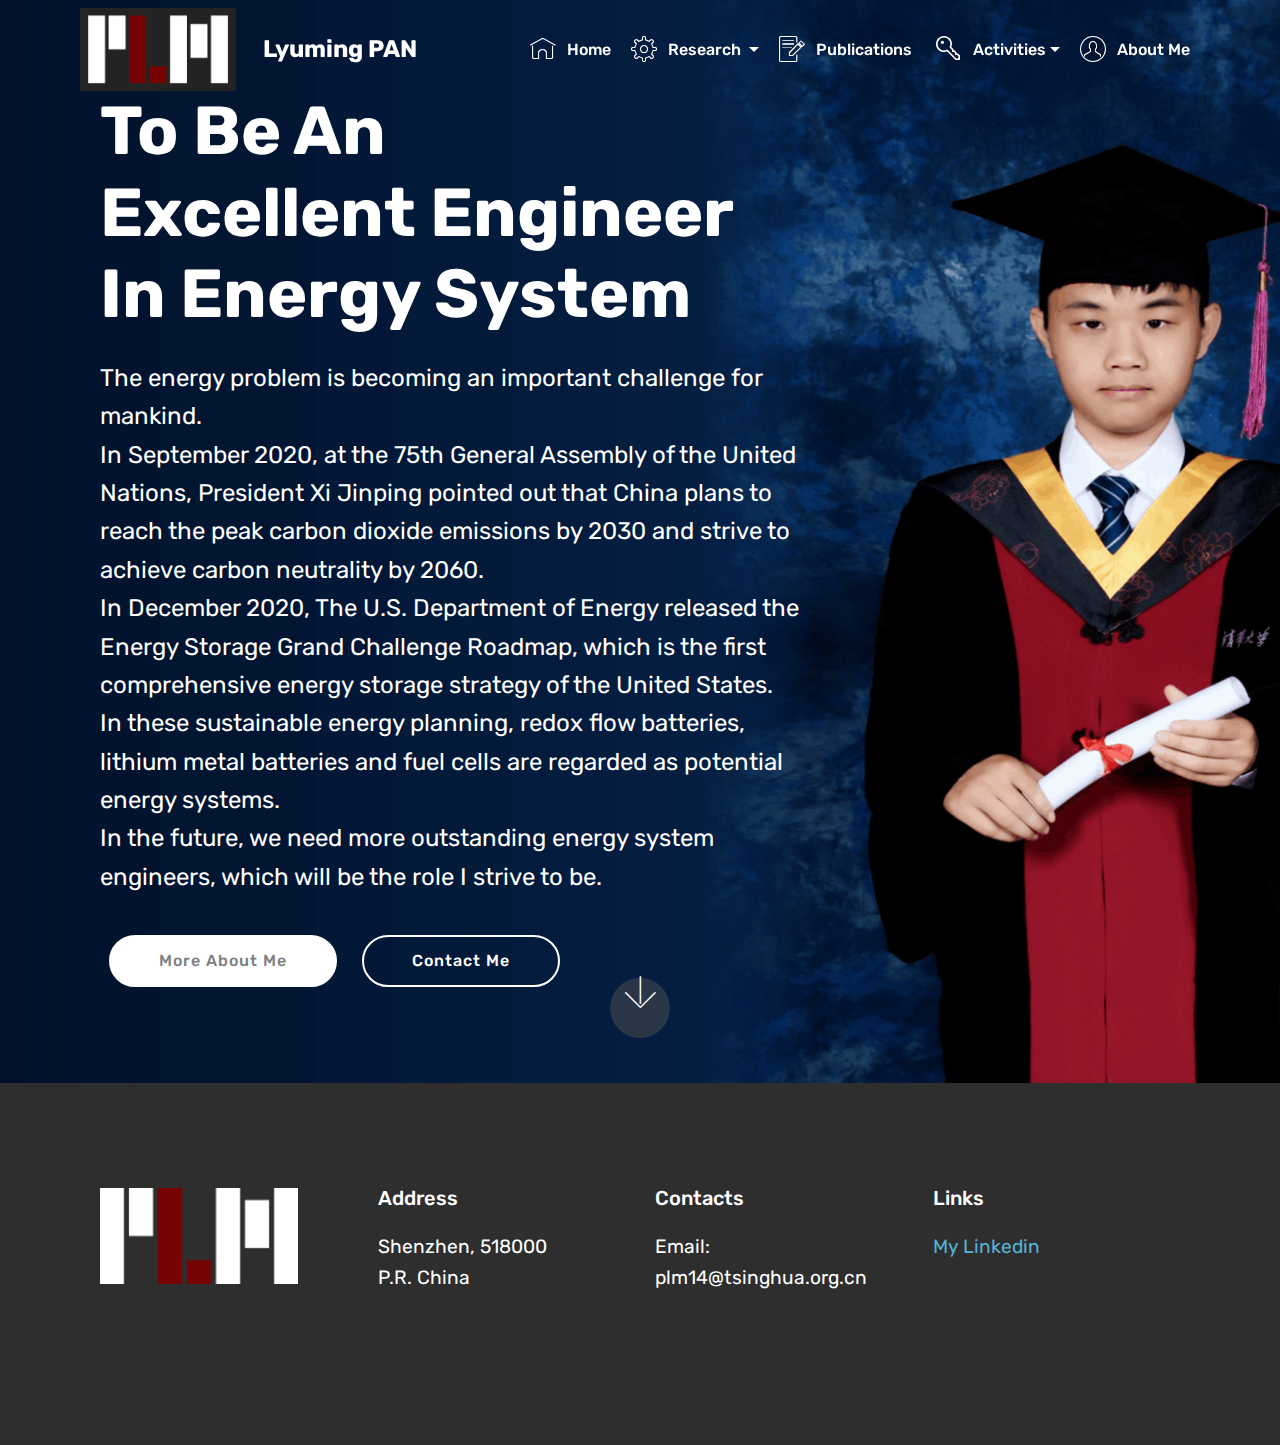
==== commit 83e35c84: "lyuming-pan" ====
--- a/index.html
+++ b/index.html
@@ -1,1627 +1,149 @@
 <!DOCTYPE html>
-<html>
+<html  >
 <head>
-  <meta charset="utf-8">
-  
-
-   <!-- 百度联盟 -->
-   <meta name="baidu_union_verify" content="46e227ad81d5513c6cd8288c18c6ebad">
-
-   <!-- google analytics -->
-   <meta name="google-site-verification" content="SzCGQVmA8Mtk40elee-bCGpq2YSCAmEulSNEZHYCkFc" />
-
-   <!--百度站长之家验证-->
-   <meta name="baidu-site-verification" content="4woRik4rfk" />
-
-   <meta name="description" content="坑要一个个填，路要一步步走！—— from zhisheng的博客">
-   <meta name="keywords" content="Flink,Spark,大数据,Hive,Java,架构,后端,服务端,RocketMQ,分布式消息队列,分布式存储,技术博客,HBase,ElasticSearch,Spring,Spring Boot,Spring Boot 2.0,Spring Cloud,Spring MVC,Java EE,前端,HTML,MyBatis,Android,Docker,Mac,Consul,Kafka,Logstash,Kibana,MySQL,Maven,Nginx,Python,RabbitMQ,ActiveMQ,JVM">
-
-
-  <title>zhisheng的博客</title>
-  <meta name="viewport" content="width=device-width, initial-scale=1, maximum-scale=1">
-  <meta property="og:type" content="website">
-<meta property="og:title" content="zhisheng的博客">
-<meta property="og:url" content="http://www.54tianzhisheng.cn/index.html">
-<meta property="og:site_name" content="zhisheng的博客">
-<meta property="og:locale" content="zh-Hans">
-<meta name="twitter:card" content="summary">
-<meta name="twitter:title" content="zhisheng的博客">
-  
-    <link rel="alternative" href="/atom.xml" title="zhisheng的博客" type="application/atom+xml">
+  <!-- Site made with Mobirise Website Builder v4.12.4, https://mobirise.com -->
+  <meta charset="UTF-8">
+  <meta http-equiv="X-UA-Compatible" content="IE=edge">
+  <meta name="generator" content="Mobirise v4.12.4, mobirise.com">
+  <meta name="viewport" content="width=device-width, initial-scale=1, minimum-scale=1">
+  <link rel="shortcut icon" href="assets/images/logo-344x184.png" type="image/x-icon">
+  <meta name="description" content="">
   
   
-    <link rel="icon" href="/img/favicon.ico">
+  <title>Home</title>
+  <link rel="stylesheet" href="assets/web/assets/mobirise-icons-bold/mobirise-icons-bold.css">
+  <link rel="stylesheet" href="assets/web/assets/mobirise-icons/mobirise-icons.css">
+  <link rel="stylesheet" href="assets/bootstrap/css/bootstrap.min.css">
+  <link rel="stylesheet" href="assets/bootstrap/css/bootstrap-grid.min.css">
+  <link rel="stylesheet" href="assets/bootstrap/css/bootstrap-reboot.min.css">
+  <link rel="stylesheet" href="assets/tether/tether.min.css">
+  <link rel="stylesheet" href="assets/dropdown/css/style.css">
+  <link rel="stylesheet" href="assets/socicon/css/styles.css">
+  <link rel="stylesheet" href="assets/theme/css/style.css">
+  <link rel="preload" as="style" href="assets/mobirise/css/mbr-additional.css"><link rel="stylesheet" href="assets/mobirise/css/mbr-additional.css" type="text/css">
   
   
-      <link rel="stylesheet" href="//cdn.bootcss.com/animate.css/3.5.0/animate.min.css">
   
-  <link rel="stylesheet" href="/css/style.css">
-  <link rel="stylesheet" href="/font-awesome/css/font-awesome.min.css">
-  <link rel="apple-touch-icon" href="/apple-touch-icon.png">
-  
-    
-    
-  
-  
-      <link rel="stylesheet" href="/fancybox/jquery.fancybox.css">
-  
-  <!-- 加载特效 -->
-  <script src="/js/pace.js"></script>
-  <link href="/css/pace/pace-theme-flash.css" rel="stylesheet" />
-  <script>
-      var yiliaConfig = {
-          rootUrl: '/',
-          fancybox: true,
-          animate: true,
-          isHome: true,
-          isPost: false,
-          isArchive: false,
-          isTag: false,
-          isCategory: false,
-          open_in_new: true
-      }
-  </script>
 </head>
 <body>
-  <div id="container">
-    <div class="left-col">
-    <div class="overlay"></div>
-<div class="intrude-less">
-    <header id="header" class="inner">
-        <a href="/" class="profilepic">
+  <section class="menu cid-qTkzRZLJNu" once="menu" id="menu1-0">
+
+    
+
+    <nav class="navbar navbar-expand beta-menu navbar-dropdown align-items-center navbar-fixed-top navbar-toggleable-sm bg-color transparent">
+        <button class="navbar-toggler navbar-toggler-right" type="button" data-toggle="collapse" data-target="#navbarSupportedContent" aria-controls="navbarSupportedContent" aria-expanded="false" aria-label="Toggle navigation">
+            <div class="hamburger">
+                <span></span>
+                <span></span>
+                <span></span>
+                <span></span>
+            </div>
+        </button>
+        <div class="menu-logo">
+            <div class="navbar-brand">
+                <span class="navbar-logo">
+                    <a href="index.html">
+                         <img src="assets/images/logo-344x184.png" alt="Mobirise" title="" style="height: 5.2rem;">
+                    </a>
+                </span>
+                <span class="navbar-caption-wrap"><a class="navbar-caption text-white display-5" href="https://mobirise.com">&nbsp; &nbsp;Lyuming PAN</a></span>
+            </div>
+        </div>
+        <div class="collapse navbar-collapse" id="navbarSupportedContent">
+            <ul class="navbar-nav nav-dropdown nav-right" data-app-modern-menu="true"><li class="nav-item">
+                    <a class="nav-link link text-white display-4" href="https://mobirise.com">
+                        </a>
+                </li><li class="nav-item"><a class="nav-link link text-white display-4" href="index.html">
+                        <span class="mbri-home mbr-iconfont mbr-iconfont-btn"></span>Home</a></li><li class="nav-item dropdown"><a class="nav-link link text-white dropdown-toggle display-4" href="page1.html" data-toggle="dropdown-submenu" aria-expanded="false"><span class="mbri-setting3 mbr-iconfont mbr-iconfont-btn"></span>
+                        Research&nbsp;</a><div class="dropdown-menu"><a class="text-white dropdown-item display-4" href="page1.html">Cathodes of Zn-air Batteries</a><a class="text-white dropdown-item display-4" href="page1.html#header9-1t">Catalysts of Zn-air Batteries</a><a class="text-white dropdown-item display-4" href="page1.html#header9-20">System of Mg-air Batteries</a></div></li><li class="nav-item"><a class="nav-link link text-white display-4" href="page2.html" target="_blank"><span class="mbri-edit mbr-iconfont mbr-iconfont-btn"></span>
+                        Publications&nbsp;</a></li><li class="nav-item dropdown"><a class="nav-link link text-white dropdown-toggle display-4" href="page3.html" target="_blank" data-toggle="dropdown-submenu" aria-expanded="true"><span class="mbrib-key mbr-iconfont mbr-iconfont-btn"></span>Activities</a><div class="dropdown-menu"><a class="text-white dropdown-item display-4" href="page3.html" target="_blank">Speech and Presentation</a><a class="text-white dropdown-item display-4" href="page3.html" target="_blank">Teaching Assistant</a></div></li>
+                <li class="nav-item">
+                    <a class="nav-link link text-white display-4" href="page4.html"><span class="mbri-user mbr-iconfont mbr-iconfont-btn"></span>
+                        
+                        About Me</a>
+                </li></ul>
             
-            <img lazy-src="/img/avatar.png" class="js-avatar">
+        </div>
+    </nav>
+</section>
+
+<section class="engine"><a href="https://mobirise.info/a">online site builder</a></section><section class="header9 cid-swNznnhwGh" id="header9-1q">
+
+    
+
+    
+
+    <div class="container">
+        <div class="media-container-column mbr-white col-lg-8 col-md-10">
+            <h1 class="mbr-section-title align-left mbr-bold pb-3 mbr-fonts-style display-1">To Be An
+<div>Excellent Engineer
+</div><div>In Energy System
+</div></h1>
             
+            <p class="mbr-text align-left pb-3 mbr-fonts-style display-5">The energy problem is becoming an important challenge for mankind. <br>In September 2020, at the 75th General Assembly of the United Nations, President Xi Jinping pointed out that China plans to reach the peak carbon dioxide emissions by 2030 and strive to achieve carbon neutrality by 2060. <br>In December 2020, The U.S. Department of Energy released the Energy Storage Grand Challenge Roadmap, which is the first comprehensive energy storage strategy of the United States. <br>In these sustainable energy planning, redox flow batteries, lithium metal batteries and fuel cells are regarded as potential energy systems. <br>In the future, we need more outstanding energy system engineers, which will be the role I strive to be.
+&nbsp;&nbsp;<br></p>
+            <div class="mbr-section-btn align-left"><a class="btn btn-md btn-white display-4" href="page4.html">More About Me</a>
+                <a class="btn btn-md btn-white-outline display-4" href="index.html#bottom">Contact Me</a></div>
+        </div>
+    </div>
+
+    <div class="mbr-arrow hidden-sm-down" aria-hidden="true">
+        <a href="#next">
+            <i class="mbri-down mbr-iconfont"></i>
         </a>
+    </div>
+</section>
 
-        <hgroup>
-          <h1 class="header-author"><a href="/">zhisheng</a></h1>
-        </hgroup>
+<section class="cid-qTkAaeaxX5" id="footer1-2">
 
-        
-        <p class="header-subtitle">坑要一个个填，路要一步步走！</p>
-        
-        
-        
-            <div id="switch-btn" class="switch-btn">
-                <div class="icon">
-                    <div class="icon-ctn">
-                        <div class="icon-wrap icon-house" data-idx="0">
-                            <div class="birdhouse"></div>
-                            <div class="birdhouse_holes"></div>
-                        </div>
-                        <div class="icon-wrap icon-ribbon hide" data-idx="1">
-                            <div class="ribbon"></div>
-                        </div>
-                        
-                        <div class="icon-wrap icon-link hide" data-idx="2">
-                            <div class="loopback_l"></div>
-                            <div class="loopback_r"></div>
-                        </div>
-                        
-                        
-                        <div class="icon-wrap icon-me hide" data-idx="3">
-                            <div class="user"></div>
-                            <div class="shoulder"></div>
-                        </div>
-                        
-                    </div>
-                    
-                </div>
-                <div class="tips-box hide">
-                    <div class="tips-arrow"></div>
-                    <ul class="tips-inner">
-                        <li>菜单</li>
-                        <li>标签</li>
-                        
-                        <li>友情链接</li>
-                        
-                        
-                        <li>关于我</li>
-                        
-                    </ul>
+    
+
+    
+
+    <div class="container">
+        <div class="media-container-row content text-white">
+            <div class="col-12 col-md-3">
+                <div class="media-wrap">
+                    <a href="https://mobirise.com/">
+                        <img src="assets/images/logo-192x93.png" alt="Mobirise" title="">
+                    </a>
                 </div>
             </div>
-        
-
-        <div id="switch-area" class="switch-area">
-            <div class="switch-wrap">
-                <section class="switch-part switch-part1">
-                    <nav class="header-menu">
-                        <ul>
-                        
-                            <li><a href="/">主页</a></li>
-                        
-                            <li><a href="/tags/Flink/">Flink</a></li>
-                        
-                            <li><a href="/tags/ElasticSearch/">ElasticSearch</a></li>
-                        
-                            <li><a href="/tags/SpringBoot/">Spring Boot</a></li>
-                        
-                        </ul>
-                    </nav>
-                    <nav class="header-nav">
-                        <ul class="social">
-                            
-                                <a class="fl wechat" target="_blank" href="wechat:yuanblog_tzs" title="wechat">wechat</a>
-                            
-                                <a class="fl mail" target="_blank" href="mailto://zhisheng2018@gmail.com" title="mail">mail</a>
-                            
-                                <a class="fl github" target="_blank" href="https://github.com/zhisheng17/" title="github">github</a>
-                            
-                                <a class="fl zhihu" target="_blank" href="https://www.zhihu.com/people/zhisheng-34" title="zhihu">zhihu</a>
-                            
-                        </ul>
-                    </nav>
-                </section>
-                
-                
-                <section class="switch-part switch-part2">
-                    <div class="widget tagcloud" id="js-tagcloud">
-                        <a href="/tags/AJAX/" style="font-size: 10px;">AJAX</a> <a href="/tags/ActiveMQ/" style="font-size: 10px;">ActiveMQ</a> <a href="/tags/Android/" style="font-size: 10px;">Android</a> <a href="/tags/Apollo/" style="font-size: 10px;">Apollo</a> <a href="/tags/Blink/" style="font-size: 10px;">Blink</a> <a href="/tags/Bootstrap/" style="font-size: 12.73px;">Bootstrap</a> <a href="/tags/Consul/" style="font-size: 10px;">Consul</a> <a href="/tags/Docker/" style="font-size: 10.91px;">Docker</a> <a href="/tags/ElasticSearch/" style="font-size: 16.36px;">ElasticSearch</a> <a href="/tags/Filter过滤器/" style="font-size: 10px;">Filter过滤器</a> <a href="/tags/Flink/" style="font-size: 20px;">Flink</a> <a href="/tags/GO/" style="font-size: 10px;">GO</a> <a href="/tags/Github-Page/" style="font-size: 10px;">Github Page</a> <a href="/tags/Guava/" style="font-size: 10px;">Guava</a> <a href="/tags/HBase/" style="font-size: 10px;">HBase</a> <a href="/tags/Hibernate-JPA/" style="font-size: 10.91px;">Hibernate JPA</a> <a href="/tags/IO/" style="font-size: 10.91px;">IO</a> <a href="/tags/JMM/" style="font-size: 10px;">JMM</a> <a href="/tags/JSON/" style="font-size: 10px;">JSON</a> <a href="/tags/JVM/" style="font-size: 10.91px;">JVM</a> <a href="/tags/Java/" style="font-size: 18.18px;">Java</a> <a href="/tags/Kafka/" style="font-size: 12.73px;">Kafka</a> <a href="/tags/Kibana/" style="font-size: 10px;">Kibana</a> <a href="/tags/LogStash/" style="font-size: 10px;">LogStash</a> <a href="/tags/Mac/" style="font-size: 10px;">Mac</a> <a href="/tags/Maven/" style="font-size: 10.91px;">Maven</a> <a href="/tags/MySQL/" style="font-size: 12.73px;">MySQL</a> <a href="/tags/Mybatis/" style="font-size: 13.64px;">Mybatis</a> <a href="/tags/NIO/" style="font-size: 10px;">NIO</a> <a href="/tags/Nacos/" style="font-size: 11.82px;">Nacos</a> <a href="/tags/Netty/" style="font-size: 10px;">Netty</a> <a href="/tags/Nginx/" style="font-size: 10.91px;">Nginx</a> <a href="/tags/Oracle/" style="font-size: 10px;">Oracle</a> <a href="/tags/Pyspider/" style="font-size: 10px;">Pyspider</a> <a href="/tags/Python/" style="font-size: 11.82px;">Python</a> <a href="/tags/RabbitMQ/" style="font-size: 11.82px;">RabbitMQ</a> <a href="/tags/Redis/" style="font-size: 10.91px;">Redis</a> <a href="/tags/RocketMQ/" style="font-size: 12.73px;">RocketMQ</a> <a href="/tags/Servlet/" style="font-size: 10px;">Servlet</a> <a href="/tags/Spark/" style="font-size: 10px;">Spark</a> <a href="/tags/Spring/" style="font-size: 11.82px;">Spring</a> <a href="/tags/Spring-MVC/" style="font-size: 14.55px;">Spring MVC</a> <a href="/tags/SpringBoot/" style="font-size: 17.27px;">SpringBoot</a> <a href="/tags/SpringMVC/" style="font-size: 12.73px;">SpringMVC</a> <a href="/tags/String/" style="font-size: 10px;">String</a> <a href="/tags/Velocity/" style="font-size: 10px;">Velocity</a> <a href="/tags/Zookeeper/" style="font-size: 10px;">Zookeeper</a> <a href="/tags/finally/" style="font-size: 10px;">finally</a> <a href="/tags/foreach/" style="font-size: 10px;">foreach</a> <a href="/tags/hexo/" style="font-size: 11.82px;">hexo</a> <a href="/tags/lombok/" style="font-size: 10px;">lombok</a> <a href="/tags/lua/" style="font-size: 10px;">lua</a> <a href="/tags/yilia/" style="font-size: 10.91px;">yilia</a> <a href="/tags/书籍/" style="font-size: 10px;">书籍</a> <a href="/tags/分布式锁/" style="font-size: 10px;">分布式锁</a> <a href="/tags/前端/" style="font-size: 11.82px;">前端</a> <a href="/tags/励志/" style="font-size: 10px;">励志</a> <a href="/tags/博客合集/" style="font-size: 10px;">博客合集</a> <a href="/tags/博客网站/" style="font-size: 10px;">博客网站</a> <a href="/tags/多线程/" style="font-size: 10.91px;">多线程</a> <a href="/tags/大数据/" style="font-size: 20px;">大数据</a> <a href="/tags/字符串/" style="font-size: 10.91px;">字符串</a> <a href="/tags/实习圈/" style="font-size: 10px;">实习圈</a> <a href="/tags/实时计算/" style="font-size: 17.27px;">实时计算</a> <a href="/tags/循环队列/" style="font-size: 10px;">循环队列</a> <a href="/tags/性能调优工具/" style="font-size: 10px;">性能调优工具</a> <a href="/tags/投资理财/" style="font-size: 10px;">投资理财</a> <a href="/tags/数据仓库/" style="font-size: 10px;">数据仓库</a> <a href="/tags/数据库/" style="font-size: 11.82px;">数据库</a> <a href="/tags/数据结构/" style="font-size: 12.73px;">数据结构</a> <a href="/tags/文件/" style="font-size: 10px;">文件</a> <a href="/tags/旋转词/" style="font-size: 10px;">旋转词</a> <a href="/tags/流式计算/" style="font-size: 19.09px;">流式计算</a> <a href="/tags/流控/" style="font-size: 10px;">流控</a> <a href="/tags/爬虫/" style="font-size: 11.82px;">爬虫</a> <a href="/tags/监控告警/" style="font-size: 10px;">监控告警</a> <a href="/tags/算法/" style="font-size: 11.82px;">算法</a> <a href="/tags/类加载机制/" style="font-size: 10px;">类加载机制</a> <a href="/tags/线程池/" style="font-size: 10px;">线程池</a> <a href="/tags/编码/" style="font-size: 10px;">编码</a> <a href="/tags/表达式/" style="font-size: 10px;">表达式</a> <a href="/tags/邮件发送/" style="font-size: 10px;">邮件发送</a> <a href="/tags/随笔/" style="font-size: 15.45px;">随笔</a> <a href="/tags/面经/" style="font-size: 15.45px;">面经</a>
-                    </div>
-                </section>
-                
-                
-                
-                <section class="switch-part switch-part3">
-                    <div id="js-friends">
-                    
-                      <a target="_blank" class="main-nav-link switch-friends-link" href="http://blog.csdn.net/tzs_1041218129">CSDN博客</a>
-                    
-                      <a target="_blank" class="main-nav-link switch-friends-link" href="https://juejin.im/user/57510b82128fe10056ca70fc">掘金</a>
-                    
-                      <a target="_blank" class="main-nav-link switch-friends-link" href="http://www.iocoder.cn/?vip">芋道源码</a>
-                    
-                      <a target="_blank" class="main-nav-link switch-friends-link" href="http://www.jiangxinlingdu.com/">匠心零度</a>
-                    
-                      <a target="_blank" class="main-nav-link switch-friends-link" href="http://www.honeypps.com">朱小厮</a>
-                    
-                    </div>
-                </section>
-                
-
-                
-                
-                <section class="switch-part switch-part4">
-                
-                    <div id="js-aboutme">人在江湖飘，各种折腾！</div>
-                </section>
-                
+            <div class="col-12 col-md-3 mbr-fonts-style display-7">
+                <h5 class="pb-3">
+                    Address
+                </h5>
+                <p class="mbr-text">Shenzhen, 518000<br>P.R. China</p>
             </div>
-        </div>
-        <div>
-            <img src="/img/wx.jpg"  alt="zhisheng" />
-        </div>
-    </header>
-</div>
-    </div>
-    <div class="mid-col">
-      <nav id="mobile-nav">
-      <div class="overlay">
-          <div class="slider-trigger"></div>
-          <h1 class="header-author js-mobile-header hide"><a href="/" title="Me">zhisheng</a></h1>
-      </div>
-    <div class="intrude-less">
-        <header id="header" class="inner">
-            <a href="/" class="profilepic">
-                
-                    <img lazy-src="/img/avatar.png" class="js-avatar">
-                
-            </a>
-            <hgroup>
-              <h1 class="header-author"><a href="/" title="Me">zhisheng</a></h1>
-            </hgroup>
-            
-            <p class="header-subtitle">坑要一个个填，路要一步步走！</p>
-            
-            <nav class="header-menu">
-                <ul>
-                
-                    <li><a href="/">主页</a></li>
-                
-                    <li><a href="/tags/Flink/">Flink</a></li>
-                
-                    <li><a href="/tags/ElasticSearch/">ElasticSearch</a></li>
-                
-                    <li><a href="/tags/SpringBoot/">Spring Boot</a></li>
-                
-                <div class="clearfix"></div>
-                </ul>
-            </nav>
-            <nav class="header-nav">
-                <div class="social">
-                    
-                        <a class="wechat" target="_blank" href="wechat:yuanblog_tzs" title="wechat">wechat</a>
-                    
-                        <a class="mail" target="_blank" href="mailto://zhisheng2018@gmail.com" title="mail">mail</a>
-                    
-                        <a class="github" target="_blank" href="https://github.com/zhisheng17/" title="github">github</a>
-                    
-                        <a class="zhihu" target="_blank" href="https://www.zhihu.com/people/zhisheng-34" title="zhihu">zhihu</a>
-                    
-                </div>
-            </nav>
-        </header>                
-    </div>
-</nav>
-      <div class="body-wrap">
-  
-    <article id="post-Flink-resources" class="article article-type-post" itemscope itemprop="blogPost">
-  
-    <div class="article-meta">
-      <a href="/2019/12/31/Flink-resources/" class="article-date">
-      <time datetime="2019-12-30T16:00:00.000Z" itemprop="datePublished">2019-12-31</time>
-</a>
-    </div>
-  
-  <div class="article-inner" id="article-inner">
-    
-      <input type="hidden" class="isFancy" />
-    
-    
-      <header class="article-header">
-        
-  
-    <h1 itemprop="name">
-      <a class="article-title" href="/2019/12/31/Flink-resources/">Flink 视频、博客、PPT、入门、原理、实战、性能调优、源码解析、问答等持续更新</a>
-    </h1>
-  
-
-      </header>
-      
-    
-    <div class="article-entry" itemprop="articleBody" id="article-entry">
-      
-          
-              <p><img src="http://zhisheng-blog.oss-cn-hangzhou.aliyuncs.com/img/2019-09-25-zsxq.jpg" alt=""></p>
-          
-      
-      
-    </div>
-    
-    <div class="article-info article-info-index">
-      
-        <div class="article-pop-out tagcloud">
-          <a class="">置顶</a>
-        </div>
-      
-      
-
-      
-    <div class="article-tag tagcloud">
-        <ul class="article-tag-list"><li class="article-tag-list-item"><a class="article-tag-list-link" href="/tags/Flink/">Flink</a></li><li class="article-tag-list-item"><a class="article-tag-list-link" href="/tags/大数据/">大数据</a></li><li class="article-tag-list-item"><a class="article-tag-list-link" href="/tags/流式计算/">流式计算</a></li></ul>
-    </div>
-
-      
-        <p class="article-more-link">
-          <a  href="/2019/12/31/Flink-resources/#more">more >></a>
-        </p>
-      
-      <div class="clearfix"></div>
-    </div>
-    
-  </div>
-  
-</article>
-
-
-
-
-
-
-
-
-
-  
-    <article id="post-flink-zsxq" class="article article-type-post" itemscope itemprop="blogPost">
-  
-    <div class="article-meta">
-      <a href="/2020/08/09/flink-zsxq/" class="article-date">
-      <time datetime="2020-08-08T16:00:00.000Z" itemprop="datePublished">2020-08-09</time>
-</a>
-    </div>
-  
-  <div class="article-inner" id="article-inner">
-    
-      <input type="hidden" class="isFancy" />
-    
-    
-      <header class="article-header">
-        
-  
-    <h1 itemprop="name">
-      <a class="article-title" href="/2020/08/09/flink-zsxq/">Flink 精进学习知识星球内容整理</a>
-    </h1>
-  
-
-      </header>
-      
-    
-    <div class="article-entry" itemprop="articleBody" id="article-entry">
-      
-          
-              <p>整理自己发在知识星球和公众号的系列文章，方便查找。</p>
-          
-      
-      
-    </div>
-    
-    <div class="article-info article-info-index">
-      
-        <div class="article-pop-out tagcloud">
-          <a class="">置顶</a>
-        </div>
-      
-      
-
-      
-    <div class="article-tag tagcloud">
-        <ul class="article-tag-list"><li class="article-tag-list-item"><a class="article-tag-list-link" href="/tags/Flink/">Flink</a></li><li class="article-tag-list-item"><a class="article-tag-list-link" href="/tags/大数据/">大数据</a></li><li class="article-tag-list-item"><a class="article-tag-list-link" href="/tags/实时计算/">实时计算</a></li></ul>
-    </div>
-
-      
-        <p class="article-more-link">
-          <a  href="/2020/08/09/flink-zsxq/#more">more >></a>
-        </p>
-      
-      <div class="clearfix"></div>
-    </div>
-    
-  </div>
-  
-</article>
-
-
-
-
-
-
-
-
-
-  
-    <article id="post-Flink-Fraud-Detection-engine-2" class="article article-type-post" itemscope itemprop="blogPost">
-  
-    <div class="article-meta">
-      <a href="/2021/01/23/Flink-Fraud-Detection-engine-2/" class="article-date">
-      <time datetime="2021-01-22T16:00:00.000Z" itemprop="datePublished">2021-01-23</time>
-</a>
-    </div>
-  
-  <div class="article-inner" id="article-inner">
-    
-      <input type="hidden" class="isFancy" />
-    
-    
-      <header class="article-header">
-        
-  
-    <h1 itemprop="name">
-      <a class="article-title" href="/2021/01/23/Flink-Fraud-Detection-engine-2/">基于 Flink 的动态欺诈检测系统(中)</a>
-    </h1>
-  
-
-      </header>
-      
-    
-    <div class="article-entry" itemprop="articleBody" id="article-entry">
-      
-          
-              <p>如何实现呢？</p>
-          
-      
-      
-    </div>
-    
-    <div class="article-info article-info-index">
-      
-      
-
-      
-    <div class="article-tag tagcloud">
-        <ul class="article-tag-list"><li class="article-tag-list-item"><a class="article-tag-list-link" href="/tags/Flink/">Flink</a></li><li class="article-tag-list-item"><a class="article-tag-list-link" href="/tags/大数据/">大数据</a></li><li class="article-tag-list-item"><a class="article-tag-list-link" href="/tags/实时计算/">实时计算</a></li></ul>
-    </div>
-
-      
-        <p class="article-more-link">
-          <a  href="/2021/01/23/Flink-Fraud-Detection-engine-2/#more">more >></a>
-        </p>
-      
-      <div class="clearfix"></div>
-    </div>
-    
-  </div>
-  
-</article>
-
-
-
-
-
-
-
-
-
-  
-    <article id="post-Flink-Fraud-Detection-engine" class="article article-type-post" itemscope itemprop="blogPost">
-  
-    <div class="article-meta">
-      <a href="/2021/01/22/Flink-Fraud-Detection-engine/" class="article-date">
-      <time datetime="2021-01-21T16:00:00.000Z" itemprop="datePublished">2021-01-22</time>
-</a>
-    </div>
-  
-  <div class="article-inner" id="article-inner">
-    
-      <input type="hidden" class="isFancy" />
-    
-    
-      <header class="article-header">
-        
-  
-    <h1 itemprop="name">
-      <a class="article-title" href="/2021/01/22/Flink-Fraud-Detection-engine/">基于 Flink 的动态欺诈检测系统(上)</a>
-    </h1>
-  
-
-      </header>
-      
-    
-    <div class="article-entry" itemprop="articleBody" id="article-entry">
-      
-          
-              <p>如何实现呢？</p>
-          
-      
-      
-    </div>
-    
-    <div class="article-info article-info-index">
-      
-      
-
-      
-    <div class="article-tag tagcloud">
-        <ul class="article-tag-list"><li class="article-tag-list-item"><a class="article-tag-list-link" href="/tags/Flink/">Flink</a></li><li class="article-tag-list-item"><a class="article-tag-list-link" href="/tags/大数据/">大数据</a></li><li class="article-tag-list-item"><a class="article-tag-list-link" href="/tags/实时计算/">实时计算</a></li></ul>
-    </div>
-
-      
-        <p class="article-more-link">
-          <a  href="/2021/01/22/Flink-Fraud-Detection-engine/#more">more >></a>
-        </p>
-      
-      <div class="clearfix"></div>
-    </div>
-    
-  </div>
-  
-</article>
-
-
-
-
-
-
-
-
-
-  
-    <article id="post-flink-forward-Asia-2020" class="article article-type-post" itemscope itemprop="blogPost">
-  
-    <div class="article-meta">
-      <a href="/2020/12/21/flink-forward-Asia-2020/" class="article-date">
-      <time datetime="2020-12-20T16:00:00.000Z" itemprop="datePublished">2020-12-21</time>
-</a>
-    </div>
-  
-  <div class="article-inner" id="article-inner">
-    
-      <input type="hidden" class="isFancy" />
-    
-    
-      <header class="article-header">
-        
-  
-    <h1 itemprop="name">
-      <a class="article-title" href="/2020/12/21/flink-forward-Asia-2020/">Flink Forward Asia 2020 全部 PPT 开放下载</a>
-    </h1>
-  
-
-      </header>
-      
-    
-    <div class="article-entry" itemprop="articleBody" id="article-entry">
-      
-          
-              <p>Flink Forward Asia 2020 在北京召开的，有主会场和几个分会场（企业实践、Apache Flink 核心技术、开源大数据生态、实时数仓、人工智能），内容涉及很多，可以查看下面图片介绍。</p>
-          
-      
-      
-    </div>
-    
-    <div class="article-info article-info-index">
-      
-      
-
-      
-    <div class="article-tag tagcloud">
-        <ul class="article-tag-list"><li class="article-tag-list-item"><a class="article-tag-list-link" href="/tags/Flink/">Flink</a></li><li class="article-tag-list-item"><a class="article-tag-list-link" href="/tags/大数据/">大数据</a></li><li class="article-tag-list-item"><a class="article-tag-list-link" href="/tags/实时计算/">实时计算</a></li></ul>
-    </div>
-
-      
-        <p class="article-more-link">
-          <a  href="/2020/12/21/flink-forward-Asia-2020/#more">more >></a>
-        </p>
-      
-      <div class="clearfix"></div>
-    </div>
-    
-  </div>
-  
-</article>
-
-
-
-
-
-
-
-
-
-  
-    <article id="post-Flink-1.12" class="article article-type-post" itemscope itemprop="blogPost">
-  
-    <div class="article-meta">
-      <a href="/2020/12/06/Flink-1.12/" class="article-date">
-      <time datetime="2020-12-05T16:00:00.000Z" itemprop="datePublished">2020-12-06</time>
-</a>
-    </div>
-  
-  <div class="article-inner" id="article-inner">
-    
-      <input type="hidden" class="isFancy" />
-    
-    
-      <header class="article-header">
-        
-  
-    <h1 itemprop="name">
-      <a class="article-title" href="/2020/12/06/Flink-1.12/">Flink 1.12 Release 文档解读</a>
-    </h1>
-  
-
-      </header>
-      
-    
-    <div class="article-entry" itemprop="articleBody" id="article-entry">
-      
-          
-              <p>Flink 1.12 快要发布了，这里提前解读一下 Release 文档</p>
-          
-      
-      
-    </div>
-    
-    <div class="article-info article-info-index">
-      
-      
-
-      
-    <div class="article-tag tagcloud">
-        <ul class="article-tag-list"><li class="article-tag-list-item"><a class="article-tag-list-link" href="/tags/Flink/">Flink</a></li><li class="article-tag-list-item"><a class="article-tag-list-link" href="/tags/大数据/">大数据</a></li><li class="article-tag-list-item"><a class="article-tag-list-link" href="/tags/实时计算/">实时计算</a></li></ul>
-    </div>
-
-      
-        <p class="article-more-link">
-          <a  href="/2020/12/06/Flink-1.12/#more">more >></a>
-        </p>
-      
-      <div class="clearfix"></div>
-    </div>
-    
-  </div>
-  
-</article>
-
-
-
-
-
-
-
-
-
-  
-    <article id="post-Spark-book" class="article article-type-post" itemscope itemprop="blogPost">
-  
-    <div class="article-meta">
-      <a href="/2020/10/18/Spark-book/" class="article-date">
-      <time datetime="2020-10-17T16:00:00.000Z" itemprop="datePublished">2020-10-18</time>
-</a>
-    </div>
-  
-  <div class="article-inner" id="article-inner">
-    
-      <input type="hidden" class="isFancy" />
-    
-    
-      <header class="article-header">
-        
-  
-    <h1 itemprop="name">
-      <a class="article-title" href="/2020/10/18/Spark-book/">强烈推荐三本 Spark 新书籍</a>
-    </h1>
-  
-
-      </header>
-      
-    
-    <div class="article-entry" itemprop="articleBody" id="article-entry">
-      
-          
-              <p>挺好的三本书</p>
-          
-      
-      
-    </div>
-    
-    <div class="article-info article-info-index">
-      
-      
-
-      
-    <div class="article-tag tagcloud">
-        <ul class="article-tag-list"><li class="article-tag-list-item"><a class="article-tag-list-link" href="/tags/Spark/">Spark</a></li><li class="article-tag-list-item"><a class="article-tag-list-link" href="/tags/大数据/">大数据</a></li></ul>
-    </div>
-
-      
-        <p class="article-more-link">
-          <a  href="/2020/10/18/Spark-book/#more">more >></a>
-        </p>
-      
-      <div class="clearfix"></div>
-    </div>
-    
-  </div>
-  
-</article>
-
-
-
-
-
-
-
-
-
-  
-    <article id="post-flink-history-server" class="article article-type-post" itemscope itemprop="blogPost">
-  
-    <div class="article-meta">
-      <a href="/2020/10/13/flink-history-server/" class="article-date">
-      <time datetime="2020-10-12T16:00:00.000Z" itemprop="datePublished">2020-10-13</time>
-</a>
-    </div>
-  
-  <div class="article-inner" id="article-inner">
-    
-      <input type="hidden" class="isFancy" />
-    
-    
-      <header class="article-header">
-        
-  
-    <h1 itemprop="name">
-      <a class="article-title" href="/2020/10/13/flink-history-server/">用了 Flink History Server，妈妈再也不用担心我的作业半夜挂了</a>
-    </h1>
-  
-
-      </header>
-      
-    
-    <div class="article-entry" itemprop="articleBody" id="article-entry">
-      
-          
-              <p>保存作业停止之前的信息</p>
-          
-      
-      
-    </div>
-    
-    <div class="article-info article-info-index">
-      
-      
-
-      
-    <div class="article-tag tagcloud">
-        <ul class="article-tag-list"><li class="article-tag-list-item"><a class="article-tag-list-link" href="/tags/Flink/">Flink</a></li><li class="article-tag-list-item"><a class="article-tag-list-link" href="/tags/大数据/">大数据</a></li><li class="article-tag-list-item"><a class="article-tag-list-link" href="/tags/实时计算/">实时计算</a></li></ul>
-    </div>
-
-      
-        <p class="article-more-link">
-          <a  href="/2020/10/13/flink-history-server/#more">more >></a>
-        </p>
-      
-      <div class="clearfix"></div>
-    </div>
-    
-  </div>
-  
-</article>
-
-
-
-
-
-
-
-
-
-  
-    <article id="post-flink-jvm-profiler" class="article article-type-post" itemscope itemprop="blogPost">
-  
-    <div class="article-meta">
-      <a href="/2020/10/05/flink-jvm-profiler/" class="article-date">
-      <time datetime="2020-10-04T16:00:00.000Z" itemprop="datePublished">2020-10-05</time>
-</a>
-    </div>
-  
-  <div class="article-inner" id="article-inner">
-    
-      <input type="hidden" class="isFancy" />
-    
-    
-      <header class="article-header">
-        
-  
-    <h1 itemprop="name">
-      <a class="article-title" href="/2020/10/05/flink-jvm-profiler/">如何生成 Flink 作业的交互式火焰图？</a>
-    </h1>
-  
-
-      </header>
-      
-    
-    <div class="article-entry" itemprop="articleBody" id="article-entry">
-      
-          
-              <p>Flink 作业生成火焰图</p>
-          
-      
-      
-    </div>
-    
-    <div class="article-info article-info-index">
-      
-      
-
-      
-    <div class="article-tag tagcloud">
-        <ul class="article-tag-list"><li class="article-tag-list-item"><a class="article-tag-list-link" href="/tags/Flink/">Flink</a></li><li class="article-tag-list-item"><a class="article-tag-list-link" href="/tags/大数据/">大数据</a></li><li class="article-tag-list-item"><a class="article-tag-list-link" href="/tags/实时计算/">实时计算</a></li></ul>
-    </div>
-
-      
-        <p class="article-more-link">
-          <a  href="/2020/10/05/flink-jvm-profiler/#more">more >></a>
-        </p>
-      
-      <div class="clearfix"></div>
-    </div>
-    
-  </div>
-  
-</article>
-
-
-
-
-
-
-
-
-
-  
-    <article id="post-flink-1.11-log" class="article article-type-post" itemscope itemprop="blogPost">
-  
-    <div class="article-meta">
-      <a href="/2020/08/02/flink-1.11-log/" class="article-date">
-      <time datetime="2020-08-01T16:00:00.000Z" itemprop="datePublished">2020-08-02</time>
-</a>
-    </div>
-  
-  <div class="article-inner" id="article-inner">
-    
-      <input type="hidden" class="isFancy" />
-    
-    
-      <header class="article-header">
-        
-  
-    <h1 itemprop="name">
-      <a class="article-title" href="/2020/08/02/flink-1.11-log/">Flink 1.11 日志该如何配置？</a>
-    </h1>
-  
-
-      </header>
-      
-    
-    <div class="article-entry" itemprop="articleBody" id="article-entry">
-      
-          
-              <p>Flink 1.11 日志升级到了 Log4j2，并且 Web UI 增强了功能。</p>
-          
-      
-      
-    </div>
-    
-    <div class="article-info article-info-index">
-      
-      
-
-      
-    <div class="article-tag tagcloud">
-        <ul class="article-tag-list"><li class="article-tag-list-item"><a class="article-tag-list-link" href="/tags/Flink/">Flink</a></li><li class="article-tag-list-item"><a class="article-tag-list-link" href="/tags/大数据/">大数据</a></li><li class="article-tag-list-item"><a class="article-tag-list-link" href="/tags/流式计算/">流式计算</a></li></ul>
-    </div>
-
-      
-        <p class="article-more-link">
-          <a  href="/2020/08/02/flink-1.11-log/#more">more >></a>
-        </p>
-      
-      <div class="clearfix"></div>
-    </div>
-    
-  </div>
-  
-</article>
-
-
-
-
-
-
-
-
-
-  
-    <article id="post-flink-1.11" class="article article-type-post" itemscope itemprop="blogPost">
-  
-    <div class="article-meta">
-      <a href="/2020/06/29/flink-1.11/" class="article-date">
-      <time datetime="2020-06-28T16:00:00.000Z" itemprop="datePublished">2020-06-29</time>
-</a>
-    </div>
-  
-  <div class="article-inner" id="article-inner">
-    
-      <input type="hidden" class="isFancy" />
-    
-    
-      <header class="article-header">
-        
-  
-    <h1 itemprop="name">
-      <a class="article-title" href="/2020/06/29/flink-1.11/">Flink 1.11 Release 文档解读</a>
-    </h1>
-  
-
-      </header>
-      
-    
-    <div class="article-entry" itemprop="articleBody" id="article-entry">
-      
-          
-              <p>Flink 1.11 快要发布了，这里提前解读一下 Release 文档</p>
-          
-      
-      
-    </div>
-    
-    <div class="article-info article-info-index">
-      
-      
-
-      
-    <div class="article-tag tagcloud">
-        <ul class="article-tag-list"><li class="article-tag-list-item"><a class="article-tag-list-link" href="/tags/Flink/">Flink</a></li><li class="article-tag-list-item"><a class="article-tag-list-link" href="/tags/大数据/">大数据</a></li><li class="article-tag-list-item"><a class="article-tag-list-link" href="/tags/实时计算/">实时计算</a></li></ul>
-    </div>
-
-      
-        <p class="article-more-link">
-          <a  href="/2020/06/29/flink-1.11/#more">more >></a>
-        </p>
-      
-      <div class="clearfix"></div>
-    </div>
-    
-  </div>
-  
-</article>
-
-
-
-
-
-
-
-
-
-  
-    <article id="post-flink-taskmanager-memory-model" class="article article-type-post" itemscope itemprop="blogPost">
-  
-    <div class="article-meta">
-      <a href="/2020/05/16/flink-taskmanager-memory-model/" class="article-date">
-      <time datetime="2020-05-15T16:00:00.000Z" itemprop="datePublished">2020-05-16</time>
-</a>
-    </div>
-  
-  <div class="article-inner" id="article-inner">
-    
-      <input type="hidden" class="isFancy" />
-    
-    
-      <header class="article-header">
-        
-  
-    <h1 itemprop="name">
-      <a class="article-title" href="/2020/05/16/flink-taskmanager-memory-model/">Apache Flink 1.10 TaskManager 内存管理优化</a>
-    </h1>
-  
-
-      </header>
-      
-    
-    <div class="article-entry" itemprop="articleBody" id="article-entry">
-      
-          
-              <p>Apache Flink 1.10 对 TaskManager 的内存模型和 Flink 应用程序的配置选项进行了重大变更。这些最近引入的更改做到了对内存消耗提供了严格的控制，使得 Flink 在各种部署环境（例如 Kubernetes，Yarn，Mesos）更具有适应能力，</p>
-          
-      
-      
-    </div>
-    
-    <div class="article-info article-info-index">
-      
-      
-
-      
-    <div class="article-tag tagcloud">
-        <ul class="article-tag-list"><li class="article-tag-list-item"><a class="article-tag-list-link" href="/tags/Flink/">Flink</a></li><li class="article-tag-list-item"><a class="article-tag-list-link" href="/tags/大数据/">大数据</a></li><li class="article-tag-list-item"><a class="article-tag-list-link" href="/tags/实时计算/">实时计算</a></li></ul>
-    </div>
-
-      
-        <p class="article-more-link">
-          <a  href="/2020/05/16/flink-taskmanager-memory-model/#more">more >></a>
-        </p>
-      
-      <div class="clearfix"></div>
-    </div>
-    
-  </div>
-  
-</article>
-
-
-
-
-
-
-
-
-
-  
-    <article id="post-flink-forward-2020" class="article article-type-post" itemscope itemprop="blogPost">
-  
-    <div class="article-meta">
-      <a href="/2020/05/13/flink-forward-2020/" class="article-date">
-      <time datetime="2020-05-12T16:00:00.000Z" itemprop="datePublished">2020-05-13</time>
-</a>
-    </div>
-  
-  <div class="article-inner" id="article-inner">
-    
-      <input type="hidden" class="isFancy" />
-    
-    
-      <header class="article-header">
-        
-  
-    <h1 itemprop="name">
-      <a class="article-title" href="/2020/05/13/flink-forward-2020/">Flink Forward 2020 PPT 下载</a>
-    </h1>
-  
-
-      </header>
-      
-    
-    <div class="article-entry" itemprop="articleBody" id="article-entry">
-      
-          
-              <p>Flink Forward 2020 是在线上举办的一次会议</p>
-          
-      
-      
-    </div>
-    
-    <div class="article-info article-info-index">
-      
-      
-
-      
-    <div class="article-tag tagcloud">
-        <ul class="article-tag-list"><li class="article-tag-list-item"><a class="article-tag-list-link" href="/tags/Flink/">Flink</a></li><li class="article-tag-list-item"><a class="article-tag-list-link" href="/tags/大数据/">大数据</a></li><li class="article-tag-list-item"><a class="article-tag-list-link" href="/tags/实时计算/">实时计算</a></li></ul>
-    </div>
-
-      
-        <p class="article-more-link">
-          <a  href="/2020/05/13/flink-forward-2020/#more">more >></a>
-        </p>
-      
-      <div class="clearfix"></div>
-    </div>
-    
-  </div>
-  
-</article>
-
-
-
-
-
-
-
-
-
-  
-    <article id="post-flink-job-monitor" class="article article-type-post" itemscope itemprop="blogPost">
-  
-    <div class="article-meta">
-      <a href="/2020/05/07/flink-job-monitor/" class="article-date">
-      <time datetime="2020-05-06T16:00:00.000Z" itemprop="datePublished">2020-05-07</time>
-</a>
-    </div>
-  
-  <div class="article-inner" id="article-inner">
-    
-      <input type="hidden" class="isFancy" />
-    
-    
-      <header class="article-header">
-        
-  
-    <h1 itemprop="name">
-      <a class="article-title" href="/2020/05/07/flink-job-monitor/">如何实时监控 Flink 集群和作业？</a>
-    </h1>
-  
-
-      </header>
-      
-    
-    <div class="article-entry" itemprop="articleBody" id="article-entry">
-      
-          
-              <p>Flink 相关的组件和作业的稳定性通常是比较关键的，所以得需要对它们进行监控，如果有异常，则需要及时告警通知。本章先会教会教会大家如何利用现有 Flink UI 上面的信息去发现和排查问题，会指明一些比较重要和我们非常关心的指标，通过这些指标我们能够立马定位到问题的根本原因。接着笔者会教大家如何去利用现有的 Metrics Reporter 去构建一个 Flink 的监控系统，它可以收集到所有作业的监控指标，并会存储这些监控指标数据，最后还会有一个监控大盘做数据可视化，通过这个大盘可以方便排查问题。</p>
-          
-      
-      
-    </div>
-    
-    <div class="article-info article-info-index">
-      
-      
-
-      
-    <div class="article-tag tagcloud">
-        <ul class="article-tag-list"><li class="article-tag-list-item"><a class="article-tag-list-link" href="/tags/Flink/">Flink</a></li><li class="article-tag-list-item"><a class="article-tag-list-link" href="/tags/大数据/">大数据</a></li><li class="article-tag-list-item"><a class="article-tag-list-link" href="/tags/实时计算/">实时计算</a></li></ul>
-    </div>
-
-      
-        <p class="article-more-link">
-          <a  href="/2020/05/07/flink-job-monitor/#more">more >></a>
-        </p>
-      
-      <div class="clearfix"></div>
-    </div>
-    
-  </div>
-  
-</article>
-
-
-
-
-
-
-
-
-
-  
-    <article id="post-flink-error-log-alert" class="article article-type-post" itemscope itemprop="blogPost">
-  
-    <div class="article-meta">
-      <a href="/2020/04/15/flink-error-log-alert/" class="article-date">
-      <time datetime="2020-04-14T16:00:00.000Z" itemprop="datePublished">2020-04-15</time>
-</a>
-    </div>
-  
-  <div class="article-inner" id="article-inner">
-    
-      <input type="hidden" class="isFancy" />
-    
-    
-      <header class="article-header">
-        
-  
-    <h1 itemprop="name">
-      <a class="article-title" href="/2020/04/15/flink-error-log-alert/">基于 Apache Flink 的实时 Error 日志告警</a>
-    </h1>
-  
-
-      </header>
-      
-    
-    <div class="article-entry" itemprop="articleBody" id="article-entry">
-      
-          
-              <p>大数据时代，随着公司业务不断的增长，数据量自然也会跟着不断的增长，那么业务应用和集群服务器的的规模也会逐渐扩大，几百台服务器在一般的公司已经是很常见的了。那么将应用服务部署在如此多的服务器上，对开发和运维人员来说都是一个挑战。一个优秀的系统运维平台是需要将部署在这么多服务器上的应用监控信息汇总成一个统一的数据展示平台，方便运维人员做日常的监测、提升运维效率，还可以及时反馈应用的运行状态给应用开发人员。举个例子，应用的运行日志需要按照时间排序做一个展示，并且提供日志下载和日志搜索等服务，这样如果应用出现问题开发人员首先可以根据应用日志的错误信息进行问题的排查。那么该如何实时的将应用的 Error 日志推送给应用开发人员呢，接下来我们将讲解日志的处理方案。</p>
-          
-      
-      
-    </div>
-    
-    <div class="article-info article-info-index">
-      
-      
-
-      
-    <div class="article-tag tagcloud">
-        <ul class="article-tag-list"><li class="article-tag-list-item"><a class="article-tag-list-link" href="/tags/Flink/">Flink</a></li><li class="article-tag-list-item"><a class="article-tag-list-link" href="/tags/大数据/">大数据</a></li><li class="article-tag-list-item"><a class="article-tag-list-link" href="/tags/实时计算/">实时计算</a></li></ul>
-    </div>
-
-      
-        <p class="article-more-link">
-          <a  href="/2020/04/15/flink-error-log-alert/#more">more >></a>
-        </p>
-      
-      <div class="clearfix"></div>
-    </div>
-    
-  </div>
-  
-</article>
-
-
-
-
-
-
-
-
-
-  
-    <article id="post-flink-nacos-checkpoint" class="article article-type-post" itemscope itemprop="blogPost">
-  
-    <div class="article-meta">
-      <a href="/2020/02/29/flink-nacos-checkpoint/" class="article-date">
-      <time datetime="2020-02-28T16:00:00.000Z" itemprop="datePublished">2020-02-29</time>
-</a>
-    </div>
-  
-  <div class="article-inner" id="article-inner">
-    
-      <input type="hidden" class="isFancy" />
-    
-    
-      <header class="article-header">
-        
-  
-    <h1 itemprop="name">
-      <a class="article-title" href="/2020/02/29/flink-nacos-checkpoint/">Flink 能否动态更改 Checkpoint 配置</a>
-    </h1>
-  
-
-      </header>
-      
-    
-    <div class="article-entry" itemprop="articleBody" id="article-entry">
-      
-          
-              <p>前段时间在社区邮件中看到有人提问是否可以动态开启 Checkpoint，昨天在钉钉群中又看到有个同学在问能够动态调整 Checkpoint 的时间，其实不仅仅是这些，在社区邮件和群里经常看到有问这块内容的问题，所以可以发现在 Flink 中其实关于 Checkpoint 相关的东西还是非常重要且解决起来比较麻烦，估计应该也困扰了不少人。</p>
-          
-      
-      
-    </div>
-    
-    <div class="article-info article-info-index">
-      
-      
-
-      
-    <div class="article-tag tagcloud">
-        <ul class="article-tag-list"><li class="article-tag-list-item"><a class="article-tag-list-link" href="/tags/Flink/">Flink</a></li><li class="article-tag-list-item"><a class="article-tag-list-link" href="/tags/Nacos/">Nacos</a></li><li class="article-tag-list-item"><a class="article-tag-list-link" href="/tags/大数据/">大数据</a></li><li class="article-tag-list-item"><a class="article-tag-list-link" href="/tags/流式计算/">流式计算</a></li></ul>
-    </div>
-
-      
-        <p class="article-more-link">
-          <a  href="/2020/02/29/flink-nacos-checkpoint/#more">more >></a>
-        </p>
-      
-      <div class="clearfix"></div>
-    </div>
-    
-  </div>
-  
-</article>
-
-
-
-
-
-
-
-
-
-  
-    <article id="post-flink-apollo" class="article article-type-post" itemscope itemprop="blogPost">
-  
-    <div class="article-meta">
-      <a href="/2020/02/23/flink-apollo/" class="article-date">
-      <time datetime="2020-02-22T16:00:00.000Z" itemprop="datePublished">2020-02-23</time>
-</a>
-    </div>
-  
-  <div class="article-inner" id="article-inner">
-    
-      <input type="hidden" class="isFancy" />
-    
-    
-      <header class="article-header">
-        
-  
-    <h1 itemprop="name">
-      <a class="article-title" href="/2020/02/23/flink-apollo/">Flink 整合 Apollo，动态更新 Flink 作业配置</a>
-    </h1>
-  
-
-      </header>
-      
-    
-    <div class="article-entry" itemprop="articleBody" id="article-entry">
-      
-          
-              <p>本人自己录的视频，讲解 Flink 整和 Apollo，动态更新作业配置，无需重启作业！</p>
-          
-      
-      
-    </div>
-    
-    <div class="article-info article-info-index">
-      
-      
-
-      
-    <div class="article-tag tagcloud">
-        <ul class="article-tag-list"><li class="article-tag-list-item"><a class="article-tag-list-link" href="/tags/Apollo/">Apollo</a></li><li class="article-tag-list-item"><a class="article-tag-list-link" href="/tags/Flink/">Flink</a></li><li class="article-tag-list-item"><a class="article-tag-list-link" href="/tags/大数据/">大数据</a></li><li class="article-tag-list-item"><a class="article-tag-list-link" href="/tags/流式计算/">流式计算</a></li></ul>
-    </div>
-
-      
-        <p class="article-more-link">
-          <a  href="/2020/02/23/flink-apollo/#more">more >></a>
-        </p>
-      
-      <div class="clearfix"></div>
-    </div>
-    
-  </div>
-  
-</article>
-
-
-
-
-
-
-
-
-
-  
-    <article id="post-flink-nacos" class="article article-type-post" itemscope itemprop="blogPost">
-  
-    <div class="article-meta">
-      <a href="/2020/02/22/flink-nacos/" class="article-date">
-      <time datetime="2020-02-21T16:00:00.000Z" itemprop="datePublished">2020-02-22</time>
-</a>
-    </div>
-  
-  <div class="article-inner" id="article-inner">
-    
-      <input type="hidden" class="isFancy" />
-    
-    
-      <header class="article-header">
-        
-  
-    <h1 itemprop="name">
-      <a class="article-title" href="/2020/02/22/flink-nacos/">Flink 整合 Nacos，让 Flink 作业配置动态更新不再是难事</a>
-    </h1>
-  
-
-      </header>
-      
-    
-    <div class="article-entry" itemprop="articleBody" id="article-entry">
-      
-          
-              <p>本人自己录的视频，讲解 Flink 整和 Nacos，动态更新作业配置，无需重启作业！</p>
-          
-      
-      
-    </div>
-    
-    <div class="article-info article-info-index">
-      
-      
-
-      
-    <div class="article-tag tagcloud">
-        <ul class="article-tag-list"><li class="article-tag-list-item"><a class="article-tag-list-link" href="/tags/Flink/">Flink</a></li><li class="article-tag-list-item"><a class="article-tag-list-link" href="/tags/Nacos/">Nacos</a></li><li class="article-tag-list-item"><a class="article-tag-list-link" href="/tags/大数据/">大数据</a></li><li class="article-tag-list-item"><a class="article-tag-list-link" href="/tags/流式计算/">流式计算</a></li></ul>
-    </div>
-
-      
-        <p class="article-more-link">
-          <a  href="/2020/02/22/flink-nacos/#more">more >></a>
-        </p>
-      
-      <div class="clearfix"></div>
-    </div>
-    
-  </div>
-  
-</article>
-
-
-
-
-
-
-
-
-
-  
-    <article id="post-flink-1.10-release" class="article article-type-post" itemscope itemprop="blogPost">
-  
-    <div class="article-meta">
-      <a href="/2020/02/22/flink-1.10-release/" class="article-date">
-      <time datetime="2020-02-21T16:00:00.000Z" itemprop="datePublished">2020-02-22</time>
-</a>
-    </div>
-  
-  <div class="article-inner" id="article-inner">
-    
-      <input type="hidden" class="isFancy" />
-    
-    
-      <header class="article-header">
-        
-  
-    <h1 itemprop="name">
-      <a class="article-title" href="/2020/02/22/flink-1.10-release/">Flink 1.10 新特性研究</a>
-    </h1>
-  
-
-      </header>
-      
-    
-    <div class="article-entry" itemprop="articleBody" id="article-entry">
-      
-          
-              <p>Flink 1.10 release 文档描述了一些比较重要的点，比如配置、操作、依赖、1.9 版本和 1.10 版本之间的区别，如果你准备将 Flink 升级到 1.10 版本，建议仔细看完下面的内容。</p>
-          
-      
-      
-    </div>
-    
-    <div class="article-info article-info-index">
-      
-      
-
-      
-    <div class="article-tag tagcloud">
-        <ul class="article-tag-list"><li class="article-tag-list-item"><a class="article-tag-list-link" href="/tags/Flink/">Flink</a></li><li class="article-tag-list-item"><a class="article-tag-list-link" href="/tags/Nacos/">Nacos</a></li><li class="article-tag-list-item"><a class="article-tag-list-link" href="/tags/大数据/">大数据</a></li><li class="article-tag-list-item"><a class="article-tag-list-link" href="/tags/流式计算/">流式计算</a></li></ul>
-    </div>
-
-      
-        <p class="article-more-link">
-          <a  href="/2020/02/22/flink-1.10-release/#more">more >></a>
-        </p>
-      
-      <div class="clearfix"></div>
-    </div>
-    
-  </div>
-  
-</article>
-
-
-
-
-
-
-
-
-
-  
-    <article id="post-flink-checkpoint" class="article article-type-post" itemscope itemprop="blogPost">
-  
-    <div class="article-meta">
-      <a href="/2020/02/20/flink-checkpoint/" class="article-date">
-      <time datetime="2020-02-19T16:00:00.000Z" itemprop="datePublished">2020-02-20</time>
-</a>
-    </div>
-  
-  <div class="article-inner" id="article-inner">
-    
-      <input type="hidden" class="isFancy" />
-    
-    
-      <header class="article-header">
-        
-  
-    <h1 itemprop="name">
-      <a class="article-title" href="/2020/02/20/flink-checkpoint/">Flink Checkpoint 问题排查实用指南</a>
-    </h1>
-  
-
-      </header>
-      
-    
-    <div class="article-entry" itemprop="articleBody" id="article-entry">
-      
-          
-              <p>在 Flink 中，状态可靠性保证由 Checkpoint 支持，当作业出现 failover 的情况下，Flink 会从最近成功的 Checkpoint 恢复。</p>
-          
-      
-      
-    </div>
-    
-    <div class="article-info article-info-index">
-      
-      
-
-      
-    <div class="article-tag tagcloud">
-        <ul class="article-tag-list"><li class="article-tag-list-item"><a class="article-tag-list-link" href="/tags/Flink/">Flink</a></li><li class="article-tag-list-item"><a class="article-tag-list-link" href="/tags/大数据/">大数据</a></li><li class="article-tag-list-item"><a class="article-tag-list-link" href="/tags/流式计算/">流式计算</a></li></ul>
-    </div>
-
-      
-        <p class="article-more-link">
-          <a  href="/2020/02/20/flink-checkpoint/#more">more >></a>
-        </p>
-      
-      <div class="clearfix"></div>
-    </div>
-    
-  </div>
-  
-</article>
-
-
-
-
-
-
-
-
-
-  
-  
-    <nav id="page-nav">
-      <span class="page-number current">1</span><a class="page-number" href="/page/2/">2</a><a class="page-number" href="/page/3/">3</a><span class="space">&hellip;</span><a class="page-number" href="/page/11/">11</a><a class="extend next" rel="next" href="/page/2/">Next &raquo;</a>
-    </nav>
-  
-</div>
-      <footer id="footer">
-    <div class="outer">
-        <div id="footer-info">
-            <div class="footer-left">
-                &copy; 2021 zhisheng
+            <div class="col-12 col-md-3 mbr-fonts-style display-7">
+                <h5 class="pb-3">
+                    Contacts
+                </h5>
+                <p class="mbr-text">
+                    Email: <br>plm14@tsinghua.org.cn</p>
+            </div>
+            <div class="col-12 col-md-3 mbr-fonts-style display-7">
+                <h5 class="pb-3">
+                    Links
+                </h5>
+                <p class="mbr-text"><a href="https://www.linkedin.com/in/lyuming-pan-6872a6199" target="_blank">My Linkedin</a>&nbsp;<br><br><br></p>
             </div>
         </div>
         
-            <div class="visit">
-                
-                    <span id="busuanzi_container_site_pv" style='display:none'>
-                        <span id="site-visit" >本站总访问量: 
-                            <span id="busuanzi_value_site_pv"></span>
-                        </span>
-                    </span>
-                
-                
-                    <span>, </span>
-                
-                
-                    <span id="busuanzi_container_page_pv" style='display:none'>
-                        <span id="page-visit">本文总阅读量: 
-                            <span id="busuanzi_value_page_pv"></span>
-                        </span>
-                    </span>
-                   <a href="http://beian.miit.gov.cn">赣ICP备16004176号</a>
-            </div>
-        
     </div>
-</footer>
-
-    </div>
-    <script src="https://7.url.cn/edu/jslib/comb/require-2.1.6,jquery-1.9.1.min.js"></script>
-<script src="/js/main.js"></script>
-
-    <script>
-        $(document).ready(function() {
-            var backgroundnum = 24;
-            var backgroundimg = "url(/background/bg-x.jpg)".replace(/x/gi, Math.ceil(Math.random() * backgroundnum));
-            $("#mobile-nav").css({"background-image": backgroundimg,"background-size": "cover","background-position": "center"});
-            $(".left-col").css({"background-image": backgroundimg,"background-size": "cover","background-position": "center"});
-        })
-    </script>
+</section>
 
 
-
-
-	<script>
-	var _hmt = _hmt || [];
-	(function() {
-	  var hm = document.createElement("script");
-	  hm.src = "https://hm.baidu.com/hm.js?c41be5a0c9f014e977695f66c065b5d3";
-	  var s = document.getElementsByTagName("script")[0]; 
-	  s.parentNode.insertBefore(hm, s);
-	})();
-	</script>
-
-
-<div class="scroll" id="scroll">
-    <a href="#"><i class="fa fa-arrow-up"></i></a>
-    <a href="#comments"><i class="fa fa-comments-o"></i></a>
-    <a href="#footer"><i class="fa fa-arrow-down"></i></a>
-</div>
-<script>
-    $(document).ready(function() {
-        if ($("#comments").length < 1) {
-            $("#scroll > a:nth-child(2)").hide();
-        };
-    })
-</script>
-
-<script async src="//busuanzi.ibruce.info/busuanzi/2.3/busuanzi.pure.mini.js">
-</script>
-
-  <script language="javascript">
-    $(function() {
-        $("a[title]").each(function() {
-            var a = $(this);
-            var title = a.attr('title');
-            if (title == undefined || title == "") return;
-            a.data('title', title).removeAttr('title').hover(
-
-            function() {
-                var offset = a.offset();
-                $("<div id=\"anchortitlecontainer\"></div>").appendTo($("body")).html(title).css({
-                    top: offset.top - a.outerHeight() - 15,
-                    left: offset.left + a.outerWidth()/2 + 1
-                }).fadeIn(function() {
-                    var pop = $(this);
-                    setTimeout(function() {
-                        pop.remove();
-                    }, pop.text().length * 800);
-                });
-            }, function() {
-                $("#anchortitlecontainer").remove();
-            });
-        });
-    });
-</script>
-
-
-  </div>
+  <script src="assets/web/assets/jquery/jquery.min.js"></script>
+  <script src="assets/popper/popper.min.js"></script>
+  <script src="assets/bootstrap/js/bootstrap.min.js"></script>
+  <script src="assets/tether/tether.min.js"></script>
+  <script src="assets/dropdown/js/nav-dropdown.js"></script>
+  <script src="assets/dropdown/js/navbar-dropdown.js"></script>
+  <script src="assets/touchswipe/jquery.touch-swipe.min.js"></script>
+  <script src="assets/smoothscroll/smooth-scroll.js"></script>
+  <script src="assets/theme/js/script.js"></script>
+  
+  
 </body>
 </html>--- a/assets/web/assets/mobirise-icons-bold/mobirise-icons-bold.css
+++ b/assets/web/assets/mobirise-icons-bold/mobirise-icons-bold.css
@@ -0,0 +1,477 @@
+@font-face {
+  font-family: 'mobirise-icons-bold';
+  font-display: swap;
+  src:  url('mobirise-icons-bold.eot?m1l4yr');
+  src:  url('mobirise-icons-bold.eot?m1l4yr#iefix') format('embedded-opentype'),
+    url('mobirise-icons-bold.ttf?m1l4yr') format('truetype'),
+    url('mobirise-icons-bold.woff?m1l4yr') format('woff'),
+    url('mobirise-icons-bold.svg?m1l4yr#mobirise-icons-bold') format('svg');
+  font-weight: normal;
+  font-style: normal;
+}
+
+[class^="mbrib-"], [class*="mbrib-"] {
+  /* use !important to prevent issues with browser extensions that change fonts */
+  font-family: 'mobirise-icons-bold' !important;
+  speak: none;
+  font-style: normal;
+  font-weight: normal;
+  font-variant: normal;
+  text-transform: none;
+  line-height: 1;
+
+  /* Better Font Rendering =========== */
+  -webkit-font-smoothing: antialiased;
+  -moz-osx-font-smoothing: grayscale;
+}
+
+.mbrib-add-submenu:before {
+  content: "\e900";
+}
+.mbrib-alert:before {
+  content: "\e901";
+}
+.mbrib-align-center:before {
+  content: "\e902";
+}
+.mbrib-align-justify:before {
+  content: "\e903";
+}
+.mbrib-align-left:before {
+  content: "\e904";
+}
+.mbrib-align-right:before {
+  content: "\e905";
+}
+.mbrib-android:before {
+  content: "\e906";
+}
+.mbrib-apple:before {
+  content: "\e907";
+}
+.mbrib-arrow-down:before {
+  content: "\e908";
+}
+.mbrib-arrow-next:before {
+  content: "\e909";
+}
+.mbrib-arrow-prev:before {
+  content: "\e90a";
+}
+.mbrib-arrow-up:before {
+  content: "\e90b";
+}
+.mbrib-bold:before {
+  content: "\e90c";
+}
+.mbrib-bookmark:before {
+  content: "\e90d";
+}
+.mbrib-bootstrap:before {
+  content: "\e90e";
+}
+.mbrib-briefcase:before {
+  content: "\e90f";
+}
+.mbrib-browse:before {
+  content: "\e910";
+}
+.mbrib-bulleted-list:before {
+  content: "\e911";
+}
+.mbrib-calendar:before {
+  content: "\e912";
+}
+.mbrib-camera:before {
+  content: "\e913";
+}
+.mbrib-cart-add:before {
+  content: "\e914";
+}
+.mbrib-cart-full:before {
+  content: "\e915";
+}
+.mbrib-cash:before {
+  content: "\e916";
+}
+.mbrib-change-style:before {
+  content: "\e917";
+}
+.mbrib-chat:before {
+  content: "\e918";
+}
+.mbrib-clock:before {
+  content: "\e919";
+}
+.mbrib-close:before {
+  content: "\e91a";
+}
+.mbrib-cloud:before {
+  content: "\e91b";
+}
+.mbrib-code:before {
+  content: "\e91c";
+}
+.mbrib-contact-form:before {
+  content: "\e91d";
+}
+.mbrib-credit-card:before {
+  content: "\e91e";
+}
+.mbrib-cursor-click:before {
+  content: "\e91f";
+}
+.mbrib-cust-feedback:before {
+  content: "\e920";
+}
+.mbrib-database:before {
+  content: "\e921";
+}
+.mbrib-delivery:before {
+  content: "\e922";
+}
+.mbrib-desktop:before {
+  content: "\e923";
+}
+.mbrib-devices:before {
+  content: "\e924";
+}
+.mbrib-down:before {
+  content: "\e925";
+}
+.mbrib-download:before {
+  content: "\e926";
+}
+.mbrib-drag-n-drop:before {
+  content: "\e927";
+}
+.mbrib-drag-n-drop2:before {
+  content: "\e928";
+}
+.mbrib-edit:before {
+  content: "\e929";
+}
+.mbrib-edit2:before {
+  content: "\e92a";
+}
+.mbrib-error:before {
+  content: "\e92b";
+}
+.mbrib-extension:before {
+  content: "\e92c";
+}
+.mbrib-features:before {
+  content: "\e92d";
+}
+.mbrib-file:before {
+  content: "\e92e";
+}
+.mbrib-flag:before {
+  content: "\e92f";
+}
+.mbrib-folder:before {
+  content: "\e930";
+}
+.mbrib-gift:before {
+  content: "\e931";
+}
+.mbrib-github:before {
+  content: "\e932";
+}
+.mbrib-globe-2:before {
+  content: "\e933";
+}
+.mbrib-globe:before {
+  content: "\e934";
+}
+.mbrib-growing-chart:before {
+  content: "\e935";
+}
+.mbrib-hearth:before {
+  content: "\e936";
+}
+.mbrib-help:before {
+  content: "\e937";
+}
+.mbrib-home:before {
+  content: "\e938";
+}
+.mbrib-hot-cup:before {
+  content: "\e939";
+}
+.mbrib-idea:before {
+  content: "\e93a";
+}
+.mbrib-image-gallery:before {
+  content: "\e93b";
+}
+.mbrib-image-slider:before {
+  content: "\e93c";
+}
+.mbrib-info:before {
+  content: "\e93d";
+}
+.mbrib-italic:before {
+  content: "\e93e";
+}
+.mbrib-key:before {
+  content: "\e93f";
+}
+.mbrib-laptop:before {
+  content: "\e940";
+}
+.mbrib-layers:before {
+  content: "\e941";
+}
+.mbrib-left-right:before {
+  content: "\e942";
+}
+.mbrib-left:before {
+  content: "\e943";
+}
+.mbrib-letter:before {
+  content: "\e944";
+}
+.mbrib-like:before {
+  content: "\e945";
+}
+.mbrib-link:before {
+  content: "\e946";
+}
+.mbrib-lock:before {
+  content: "\e947";
+}
+.mbrib-login:before {
+  content: "\e948";
+}
+.mbrib-logout:before {
+  content: "\e949";
+}
+.mbrib-magic-stick:before {
+  content: "\e94a";
+}
+.mbrib-map-pin:before {
+  content: "\e94b";
+}
+.mbrib-menu:before {
+  content: "\e94c";
+}
+.mbrib-mobile:before {
+  content: "\e94d";
+}
+.mbrib-mobile2:before {
+  content: "\e94e";
+}
+.mbrib-mobirise:before {
+  content: "\e94f";
+}
+.mbrib-more-horizontal:before {
+  content: "\e950";
+}
+.mbrib-more-vertical:before {
+  content: "\e951";
+}
+.mbrib-music:before {
+  content: "\e952";
+}
+.mbrib-new-file:before {
+  content: "\e953";
+}
+.mbrib-numbered-list:before {
+  content: "\e954";
+}
+.mbrib-opened-folder:before {
+  content: "\e955";
+}
+.mbrib-pages:before {
+  content: "\e956";
+}
+.mbrib-paper-plane:before {
+  content: "\e957";
+}
+.mbrib-paperclip:before {
+  content: "\e958";
+}
+.mbrib-photo:before {
+  content: "\e959";
+}
+.mbrib-photos:before {
+  content: "\e95a";
+}
+.mbrib-pin:before {
+  content: "\e95b";
+}
+.mbrib-play:before {
+  content: "\e95c";
+}
+.mbrib-plus:before {
+  content: "\e95d";
+}
+.mbrib-preview:before {
+  content: "\e95e";
+}
+.mbrib-print:before {
+  content: "\e95f";
+}
+.mbrib-protect:before {
+  content: "\e960";
+}
+.mbrib-question:before {
+  content: "\e961";
+}
+.mbrib-quote-left:before {
+  content: "\e962";
+}
+.mbrib-quote-right:before {
+  content: "\e963";
+}
+.mbrib-redo:before {
+  content: "\e964";
+}
+.mbrib-refresh:before {
+  content: "\e965";
+}
+.mbrib-responsive:before {
+  content: "\e966";
+}
+.mbrib-right:before {
+  content: "\e967";
+}
+.mbrib-rocket:before {
+  content: "\e968";
+}
+.mbrib-sad-face:before {
+  content: "\e969";
+}
+.mbrib-sale:before {
+  content: "\e96a";
+}
+.mbrib-save:before {
+  content: "\e96b";
+}
+.mbrib-search:before {
+  content: "\e96c";
+}
+.mbrib-setting:before {
+  content: "\e96d";
+}
+.mbrib-setting2:before {
+  content: "\e96e";
+}
+.mbrib-setting3:before {
+  content: "\e96f";
+}
+.mbrib-share:before {
+  content: "\e970";
+}
+.mbrib-shopping-bag:before {
+  content: "\e971";
+}
+.mbrib-shopping-basket:before {
+  content: "\e972";
+}
+.mbrib-shopping-cart:before {
+  content: "\e973";
+}
+.mbrib-sites:before {
+  content: "\e974";
+}
+.mbrib-smile-face:before {
+  content: "\e975";
+}
+.mbrib-speed:before {
+  content: "\e976";
+}
+.mbrib-star:before {
+  content: "\e977";
+}
+.mbrib-success:before {
+  content: "\e978";
+}
+.mbrib-sun:before {
+  content: "\e979";
+}
+.mbrib-sun2:before {
+  content: "\e97a";
+}
+.mbrib-tablet-vertical:before {
+  content: "\e97b";
+}
+.mbrib-tablet:before {
+  content: "\e97c";
+}
+.mbrib-target:before {
+  content: "\e97d";
+}
+.mbrib-timer:before {
+  content: "\e97e";
+}
+.mbrib-to-ftp:before {
+  content: "\e97f";
+}
+.mbrib-to-local-drive:before {
+  content: "\e980";
+}
+.mbrib-touch-swipe:before {
+  content: "\e981";
+}
+.mbrib-touch:before {
+  content: "\e982";
+}
+.mbrib-trash:before {
+  content: "\e983";
+}
+.mbrib-underline:before {
+  content: "\e984";
+}
+.mbrib-undo:before {
+  content: "\e985";
+}
+.mbrib-unlink:before {
+  content: "\e986";
+}
+.mbrib-unlock:before {
+  content: "\e987";
+}
+.mbrib-up-down:before {
+  content: "\e988";
+}
+.mbrib-up:before {
+  content: "\e989";
+}
+.mbrib-update:before {
+  content: "\e98a";
+}
+.mbrib-upload:before {
+  content: "\e98b";
+}
+.mbrib-user:before {
+  content: "\e98c";
+}
+.mbrib-user2:before {
+  content: "\e98d";
+}
+.mbrib-users:before {
+  content: "\e98e";
+}
+.mbrib-video-play:before {
+  content: "\e98f";
+}
+.mbrib-video:before {
+  content: "\e990";
+}
+.mbrib-watch:before {
+  content: "\e991";
+}
+.mbrib-website-theme:before {
+  content: "\e992";
+}
+.mbrib-wifi:before {
+  content: "\e993";
+}
+.mbrib-windows:before {
+  content: "\e994";
+}
+.mbrib-zoom-out:before {
+  content: "\e995";
+}
--- a/assets/web/assets/mobirise-icons/mobirise-icons.css
+++ b/assets/web/assets/mobirise-icons/mobirise-icons.css
@@ -0,0 +1,477 @@
+@font-face {
+  font-family: 'MobiriseIcons';
+  src:  url('mobirise-icons.eot?spat4u');
+  src:  url('mobirise-icons.eot?spat4u#iefix') format('embedded-opentype'),
+    url('mobirise-icons.ttf?spat4u') format('truetype'),
+    url('mobirise-icons.woff?spat4u') format('woff'),
+    url('mobirise-icons.svg?spat4u#MobiriseIcons') format('svg');
+  font-weight: normal;
+  font-style: normal;
+  font-display: swap;
+}
+
+[class^="mbri-"], [class*=" mbri-"] {
+  /* use !important to prevent issues with browser extensions that change fonts */
+  font-family: MobiriseIcons !important;
+  speak: none;
+  font-style: normal;
+  font-weight: normal;
+  font-variant: normal;
+  text-transform: none;
+  line-height: 1;
+
+  /* Better Font Rendering =========== */
+  -webkit-font-smoothing: antialiased;
+  -moz-osx-font-smoothing: grayscale;
+}
+
+.mbri-add-submenu:before {
+  content: "\e900";
+}
+.mbri-alert:before {
+  content: "\e901";
+}
+.mbri-align-center:before {
+  content: "\e902";
+}
+.mbri-align-justify:before {
+  content: "\e903";
+}
+.mbri-align-left:before {
+  content: "\e904";
+}
+.mbri-align-right:before {
+  content: "\e905";
+}
+.mbri-android:before {
+  content: "\e906";
+}
+.mbri-apple:before {
+  content: "\e907";
+}
+.mbri-arrow-down:before {
+  content: "\e908";
+}
+.mbri-arrow-next:before {
+  content: "\e909";
+}
+.mbri-arrow-prev:before {
+  content: "\e90a";
+}
+.mbri-arrow-up:before {
+  content: "\e90b";
+}
+.mbri-bold:before {
+  content: "\e90c";
+}
+.mbri-bookmark:before {
+  content: "\e90d";
+}
+.mbri-bootstrap:before {
+  content: "\e90e";
+}
+.mbri-briefcase:before {
+  content: "\e90f";
+}
+.mbri-browse:before {
+  content: "\e910";
+}
+.mbri-bulleted-list:before {
+  content: "\e911";
+}
+.mbri-calendar:before {
+  content: "\e912";
+}
+.mbri-camera:before {
+  content: "\e913";
+}
+.mbri-cart-add:before {
+  content: "\e914";
+}
+.mbri-cart-full:before {
+  content: "\e915";
+}
+.mbri-cash:before {
+  content: "\e916";
+}
+.mbri-change-style:before {
+  content: "\e917";
+}
+.mbri-chat:before {
+  content: "\e918";
+}
+.mbri-clock:before {
+  content: "\e919";
+}
+.mbri-close:before {
+  content: "\e91a";
+}
+.mbri-cloud:before {
+  content: "\e91b";
+}
+.mbri-code:before {
+  content: "\e91c";
+}
+.mbri-contact-form:before {
+  content: "\e91d";
+}
+.mbri-credit-card:before {
+  content: "\e91e";
+}
+.mbri-cursor-click:before {
+  content: "\e91f";
+}
+.mbri-cust-feedback:before {
+  content: "\e920";
+}
+.mbri-database:before {
+  content: "\e921";
+}
+.mbri-delivery:before {
+  content: "\e922";
+}
+.mbri-desktop:before {
+  content: "\e923";
+}
+.mbri-devices:before {
+  content: "\e924";
+}
+.mbri-down:before {
+  content: "\e925";
+}
+.mbri-download:before {
+  content: "\e989";
+}
+.mbri-drag-n-drop:before {
+  content: "\e927";
+}
+.mbri-drag-n-drop2:before {
+  content: "\e928";
+}
+.mbri-edit:before {
+  content: "\e929";
+}
+.mbri-edit2:before {
+  content: "\e92a";
+}
+.mbri-error:before {
+  content: "\e92b";
+}
+.mbri-extension:before {
+  content: "\e92c";
+}
+.mbri-features:before {
+  content: "\e92d";
+}
+.mbri-file:before {
+  content: "\e92e";
+}
+.mbri-flag:before {
+  content: "\e92f";
+}
+.mbri-folder:before {
+  content: "\e930";
+}
+.mbri-gift:before {
+  content: "\e931";
+}
+.mbri-github:before {
+  content: "\e932";
+}
+.mbri-globe:before {
+  content: "\e933";
+}
+.mbri-globe-2:before {
+  content: "\e934";
+}
+.mbri-growing-chart:before {
+  content: "\e935";
+}
+.mbri-hearth:before {
+  content: "\e936";
+}
+.mbri-help:before {
+  content: "\e937";
+}
+.mbri-home:before {
+  content: "\e938";
+}
+.mbri-hot-cup:before {
+  content: "\e939";
+}
+.mbri-idea:before {
+  content: "\e93a";
+}
+.mbri-image-gallery:before {
+  content: "\e93b";
+}
+.mbri-image-slider:before {
+  content: "\e93c";
+}
+.mbri-info:before {
+  content: "\e93d";
+}
+.mbri-italic:before {
+  content: "\e93e";
+}
+.mbri-key:before {
+  content: "\e93f";
+}
+.mbri-laptop:before {
+  content: "\e940";
+}
+.mbri-layers:before {
+  content: "\e941";
+}
+.mbri-left-right:before {
+  content: "\e942";
+}
+.mbri-left:before {
+  content: "\e943";
+}
+.mbri-letter:before {
+  content: "\e944";
+}
+.mbri-like:before {
+  content: "\e945";
+}
+.mbri-link:before {
+  content: "\e946";
+}
+.mbri-lock:before {
+  content: "\e947";
+}
+.mbri-login:before {
+  content: "\e948";
+}
+.mbri-logout:before {
+  content: "\e949";
+}
+.mbri-magic-stick:before {
+  content: "\e94a";
+}
+.mbri-map-pin:before {
+  content: "\e94b";
+}
+.mbri-menu:before {
+  content: "\e94c";
+}
+.mbri-mobile:before {
+  content: "\e94d";
+}
+.mbri-mobile2:before {
+  content: "\e94e";
+}
+.mbri-mobirise:before {
+  content: "\e94f";
+}
+.mbri-more-horizontal:before {
+  content: "\e950";
+}
+.mbri-more-vertical:before {
+  content: "\e951";
+}
+.mbri-music:before {
+  content: "\e952";
+}
+.mbri-new-file:before {
+  content: "\e953";
+}
+.mbri-numbered-list:before {
+  content: "\e954";
+}
+.mbri-opened-folder:before {
+  content: "\e955";
+}
+.mbri-pages:before {
+  content: "\e956";
+}
+.mbri-paper-plane:before {
+  content: "\e957";
+}
+.mbri-paperclip:before {
+  content: "\e958";
+}
+.mbri-photo:before {
+  content: "\e959";
+}
+.mbri-photos:before {
+  content: "\e95a";
+}
+.mbri-pin:before {
+  content: "\e95b";
+}
+.mbri-play:before {
+  content: "\e95c";
+}
+.mbri-plus:before {
+  content: "\e95d";
+}
+.mbri-preview:before {
+  content: "\e95e";
+}
+.mbri-print:before {
+  content: "\e95f";
+}
+.mbri-protect:before {
+  content: "\e960";
+}
+.mbri-question:before {
+  content: "\e961";
+}
+.mbri-quote-left:before {
+  content: "\e962";
+}
+.mbri-quote-right:before {
+  content: "\e963";
+}
+.mbri-refresh:before {
+  content: "\e964";
+}
+.mbri-responsive:before {
+  content: "\e965";
+}
+.mbri-right:before {
+  content: "\e966";
+}
+.mbri-rocket:before {
+  content: "\e967";
+}
+.mbri-sad-face:before {
+  content: "\e968";
+}
+.mbri-sale:before {
+  content: "\e969";
+}
+.mbri-save:before {
+  content: "\e96a";
+}
+.mbri-search:before {
+  content: "\e96b";
+}
+.mbri-setting:before {
+  content: "\e96c";
+}
+.mbri-setting2:before {
+  content: "\e96d";
+}
+.mbri-setting3:before {
+  content: "\e96e";
+}
+.mbri-share:before {
+  content: "\e96f";
+}
+.mbri-shopping-bag:before {
+  content: "\e970";
+}
+.mbri-shopping-basket:before {
+  content: "\e971";
+}
+.mbri-shopping-cart:before {
+  content: "\e972";
+}
+.mbri-sites:before {
+  content: "\e973";
+}
+.mbri-smile-face:before {
+  content: "\e974";
+}
+.mbri-speed:before {
+  content: "\e975";
+}
+.mbri-star:before {
+  content: "\e976";
+}
+.mbri-success:before {
+  content: "\e977";
+}
+.mbri-sun:before {
+  content: "\e978";
+}
+.mbri-sun2:before {
+  content: "\e979";
+}
+.mbri-tablet:before {
+  content: "\e97a";
+}
+.mbri-tablet-vertical:before {
+  content: "\e97b";
+}
+.mbri-target:before {
+  content: "\e97c";
+}
+.mbri-timer:before {
+  content: "\e97d";
+}
+.mbri-to-ftp:before {
+  content: "\e97e";
+}
+.mbri-to-local-drive:before {
+  content: "\e97f";
+}
+.mbri-touch-swipe:before {
+  content: "\e980";
+}
+.mbri-touch:before {
+  content: "\e981";
+}
+.mbri-trash:before {
+  content: "\e982";
+}
+.mbri-underline:before {
+  content: "\e983";
+}
+.mbri-unlink:before {
+  content: "\e984";
+}
+.mbri-unlock:before {
+  content: "\e985";
+}
+.mbri-up-down:before {
+  content: "\e986";
+}
+.mbri-up:before {
+  content: "\e987";
+}
+.mbri-update:before {
+  content: "\e988";
+}
+.mbri-upload:before {
+ content: "\e926"; 
+}
+.mbri-user:before {
+  content: "\e98a";
+}
+.mbri-user2:before {
+  content: "\e98b";
+}
+.mbri-users:before {
+  content: "\e98c";
+}
+.mbri-video:before {
+  content: "\e98d";
+}
+.mbri-video-play:before {
+  content: "\e98e";
+}
+.mbri-watch:before {
+  content: "\e98f";
+}
+.mbri-website-theme:before {
+  content: "\e990";
+}
+.mbri-wifi:before {
+  content: "\e991";
+}
+.mbri-windows:before {
+  content: "\e992";
+}
+.mbri-zoom-out:before {
+  content: "\e993";
+}
+.mbri-redo:before {
+  content: "\e994";
+}
+.mbri-undo:before {
+  content: "\e995";
+}
--- a/assets/dropdown/css/style.css
+++ b/assets/dropdown/css/style.css
@@ -0,0 +1,265 @@
+.navbar-dropdown {
+  left: 0;
+  padding: 0;
+  position: absolute;
+  right: 0;
+  top: 0;
+  transition: all 0.45s ease;
+  z-index: 1030;
+  background: #282828; }
+  .navbar-dropdown .navbar-logo {
+    margin-right: 0.8rem;
+    transition: margin 0.3s ease-in-out;
+    vertical-align: middle; }
+    .navbar-dropdown .navbar-logo img {
+      height: 3.125rem;
+      transition: all 0.3s ease-in-out; }
+    .navbar-dropdown .navbar-logo.mbr-iconfont {
+      font-size: 3.125rem;
+      line-height: 3.125rem; }
+  .navbar-dropdown .navbar-caption {
+    font-weight: 700;
+    white-space: normal;
+    vertical-align: -4px;
+    line-height: 3.125rem !important; }
+    .navbar-dropdown .navbar-caption, .navbar-dropdown .navbar-caption:hover {
+      color: inherit;
+      text-decoration: none; }
+  .navbar-dropdown .mbr-iconfont + .navbar-caption {
+    vertical-align: -1px; }
+  .navbar-dropdown.navbar-fixed-top {
+    position: fixed; }
+  .navbar-dropdown .navbar-brand span {
+    vertical-align: -4px; }
+  .navbar-dropdown.bg-color.transparent {
+    background: none; }
+  .navbar-dropdown.navbar-short .navbar-brand {
+    padding: 0.625rem 0; }
+    .navbar-dropdown.navbar-short .navbar-brand span {
+      vertical-align: -1px; }
+  .navbar-dropdown.navbar-short .navbar-caption {
+    line-height: 2.375rem !important;
+    vertical-align: -2px; }
+  .navbar-dropdown.navbar-short .navbar-logo {
+    margin-right: 0.5rem; }
+    .navbar-dropdown.navbar-short .navbar-logo img {
+      height: 2.375rem; }
+    .navbar-dropdown.navbar-short .navbar-logo.mbr-iconfont {
+      font-size: 2.375rem;
+      line-height: 2.375rem; }
+  .navbar-dropdown.navbar-short .mbr-table-cell {
+    height: 3.625rem; }
+  .navbar-dropdown .navbar-close {
+    left: 0.6875rem;
+    position: fixed;
+    top: 0.75rem;
+    z-index: 1000; }
+  .navbar-dropdown .hamburger-icon {
+    content: "";
+    display: inline-block;
+    vertical-align: middle;
+    width: 16px;
+    -webkit-box-shadow: 0 -6px 0 1px #282828,0 0 0 1px #282828,0 6px 0 1px #282828;
+    -moz-box-shadow: 0 -6px 0 1px #282828,0 0 0 1px #282828,0 6px 0 1px #282828;
+    box-shadow: 0 -6px 0 1px #282828,0 0 0 1px #282828,0 6px 0 1px #282828; }
+
+.dropdown-menu .dropdown-toggle[data-toggle="dropdown-submenu"]::after {
+  border-bottom: 0.35em solid transparent;
+  border-left: 0.35em solid;
+  border-right: 0;
+  border-top: 0.35em solid transparent;
+  margin-left: 0.3rem; }
+
+.dropdown-menu .dropdown-item:focus {
+  outline: 0; }
+
+.nav-dropdown {
+  font-size: 0.75rem;
+  font-weight: 500;
+  height: auto !important; }
+  .nav-dropdown .nav-btn {
+    padding-left: 1rem; }
+  .nav-dropdown .link {
+    margin: .667em 1.667em;
+    font-weight: 500;
+    padding: 0;
+    transition: color .2s ease-in-out; }
+    .nav-dropdown .link.dropdown-toggle {
+      margin-right: 2.583em; }
+      .nav-dropdown .link.dropdown-toggle::after {
+        margin-left: .25rem;
+        border-top: 0.35em solid;
+        border-right: 0.35em solid transparent;
+        border-left: 0.35em solid transparent;
+        border-bottom: 0; }
+      .nav-dropdown .link.dropdown-toggle[aria-expanded="true"] {
+        margin: 0;
+        padding: 0.667em 3.263em  0.667em 1.667em; }
+  .nav-dropdown .link::after,
+  .nav-dropdown .dropdown-item::after {
+    color: inherit; }
+  .nav-dropdown .btn {
+    font-size: 0.75rem;
+    font-weight: 700;
+    letter-spacing: 0;
+    margin-bottom: 0;
+    padding-left: 1.25rem;
+    padding-right: 1.25rem; }
+  .nav-dropdown .dropdown-menu {
+    border-radius: 0;
+    border: 0;
+    left: 0;
+    margin: 0;
+    padding-bottom: 1.25rem;
+    padding-top: 1.25rem;
+    position: relative; }
+  .nav-dropdown .dropdown-submenu {
+    margin-left: 0.125rem;
+    top: 0; }
+  .nav-dropdown .dropdown-item {
+    font-weight: 500;
+    line-height: 2;
+    padding: 0.3846em 4.615em 0.3846em 1.5385em;
+    position: relative;
+    transition: color .2s ease-in-out, background-color .2s ease-in-out; }
+    .nav-dropdown .dropdown-item::after {
+      margin-top: -0.3077em;
+      position: absolute;
+      right: 1.1538em;
+      top: 50%; }
+    .nav-dropdown .dropdown-item:focus, .nav-dropdown .dropdown-item:hover {
+      background: none; }
+
+@media (max-width: 767px) {
+  .nav-dropdown.navbar-toggleable-sm {
+    bottom: 0;
+    display: none;
+    left: 0;
+    overflow-x: hidden;
+    position: fixed;
+    top: 0;
+    transform: translateX(-100%);
+    -ms-transform: translateX(-100%);
+    -webkit-transform: translateX(-100%);
+    width: 18.75rem;
+    z-index: 999; } }
+.nav-dropdown.navbar-toggleable-xl {
+  bottom: 0;
+  display: none;
+  left: 0;
+  overflow-x: hidden;
+  position: fixed;
+  top: 0;
+  transform: translateX(-100%);
+  -ms-transform: translateX(-100%);
+  -webkit-transform: translateX(-100%);
+  width: 18.75rem;
+  z-index: 999; }
+
+.nav-dropdown-sm {
+  display: block !important;
+  overflow-x: hidden;
+  overflow: auto;
+  padding-top: 3.875rem; }
+  .nav-dropdown-sm::after {
+    content: "";
+    display: block;
+    height: 3rem;
+    width: 100%; }
+  .nav-dropdown-sm.collapse.in ~ .navbar-close {
+    display: block !important; }
+  .nav-dropdown-sm.collapsing, .nav-dropdown-sm.collapse.in {
+    transform: translateX(0);
+    -ms-transform: translateX(0);
+    -webkit-transform: translateX(0);
+    transition: all 0.25s ease-out;
+    -webkit-transition: all 0.25s ease-out;
+    background: #282828; }
+  .nav-dropdown-sm.collapsing[aria-expanded="false"] {
+    transform: translateX(-100%);
+    -ms-transform: translateX(-100%);
+    -webkit-transform: translateX(-100%); }
+  .nav-dropdown-sm .nav-item {
+    display: block;
+    margin-left: 0 !important;
+    padding-left: 0; }
+  .nav-dropdown-sm .link,
+  .nav-dropdown-sm .dropdown-item {
+    border-top: 1px dotted rgba(255, 255, 255, 0.1);
+    font-size: 0.8125rem;
+    line-height: 1.6;
+    margin: 0 !important;
+    padding: 0.875rem 2.4rem 0.875rem 1.5625rem !important;
+    position: relative;
+    white-space: normal; }
+    .nav-dropdown-sm .link:focus, .nav-dropdown-sm .link:hover,
+    .nav-dropdown-sm .dropdown-item:focus,
+    .nav-dropdown-sm .dropdown-item:hover {
+      background: rgba(0, 0, 0, 0.2) !important;
+      color: #c0a375; }
+  .nav-dropdown-sm .nav-btn {
+    position: relative;
+    padding: 1.5625rem 1.5625rem 0 1.5625rem; }
+    .nav-dropdown-sm .nav-btn::before {
+      border-top: 1px dotted rgba(255, 255, 255, 0.1);
+      content: "";
+      left: 0;
+      position: absolute;
+      top: 0;
+      width: 100%; }
+    .nav-dropdown-sm .nav-btn + .nav-btn {
+      padding-top: 0.625rem; }
+      .nav-dropdown-sm .nav-btn + .nav-btn::before {
+        display: none; }
+  .nav-dropdown-sm .btn {
+    padding: 0.625rem 0; }
+  .nav-dropdown-sm .dropdown-toggle[data-toggle="dropdown-submenu"]::after {
+    margin-left: .25rem;
+    border-top: 0.35em solid;
+    border-right: 0.35em solid transparent;
+    border-left: 0.35em solid transparent;
+    border-bottom: 0; }
+  .nav-dropdown-sm .dropdown-toggle[data-toggle="dropdown-submenu"][aria-expanded="true"]::after {
+    border-top: 0;
+    border-right: 0.35em solid transparent;
+    border-left: 0.35em solid transparent;
+    border-bottom: 0.35em solid; }
+  .nav-dropdown-sm .dropdown-menu {
+    margin: 0;
+    padding: 0;
+    position: relative;
+    top: 0;
+    left: 0;
+    width: 100%;
+    border: 0;
+    float: none;
+    border-radius: 0;
+    background: none; }
+  .nav-dropdown-sm .dropdown-submenu {
+    left: 100%;
+    margin-left: 0.125rem;
+    margin-top: -1.25rem;
+    top: 0; }
+
+.navbar-toggleable-sm .nav-dropdown .dropdown-menu {
+  position: absolute; }
+
+.navbar-toggleable-sm .nav-dropdown .dropdown-submenu {
+  left: 100%;
+  margin-left: 0.125rem;
+  margin-top: -1.25rem;
+  top: 0; }
+
+.navbar-toggleable-sm.opened .nav-dropdown .dropdown-menu {
+  position: relative; }
+
+.navbar-toggleable-sm.opened .nav-dropdown .dropdown-submenu {
+  left: 0;
+  margin-left: 00rem;
+  margin-top: 0rem;
+  top: 0; }
+
+.is-builder .nav-dropdown.collapsing {
+  transition: none !important; }
+
+/*# sourceMappingURL=style.css.map */
--- a/assets/socicon/css/styles.css
+++ b/assets/socicon/css/styles.css
@@ -0,0 +1,933 @@
+@charset "UTF-8";
+
+@font-face {
+  font-family: 'Socicon';
+  src:  url('../fonts/socicon.eot');
+  src:  url('../fonts/socicon.eot?#iefix') format('embedded-opentype'),
+    url('../fonts/socicon.woff2') format('woff2'),
+    url('../fonts/socicon.ttf') format('truetype'),
+    url('../fonts/socicon.woff') format('woff'),
+    url('../fonts/socicon.svg#socicon') format('svg');
+  font-weight: normal;
+  font-style: normal;
+}
+
+[data-icon]:before {
+  font-family: "socicon" !important;
+  content: attr(data-icon);
+  font-style: normal !important;
+  font-weight: normal !important;
+  font-variant: normal !important;
+  text-transform: none !important;
+  speak: none;
+  line-height: 1;
+  -webkit-font-smoothing: antialiased;
+  -moz-osx-font-smoothing: grayscale;
+}
+
+[class^="socicon-"], [class*=" socicon-"] {
+  /* use !important to prevent issues with browser extensions that change fonts */
+  font-family: 'Socicon' !important;
+  speak: none;
+  font-style: normal;
+  font-weight: normal;
+  font-variant: normal;
+  text-transform: none;
+  line-height: 1;
+
+  /* Better Font Rendering =========== */
+  -webkit-font-smoothing: antialiased;
+  -moz-osx-font-smoothing: grayscale;
+}
+
+.socicon-eitaa:before {
+  content: "\e97c";
+}
+.socicon-soroush:before {
+  content: "\e97d";
+}
+.socicon-bale:before {
+  content: "\e97e";
+}
+.socicon-zazzle:before {
+  content: "\e97b";
+}
+.socicon-society6:before {
+  content: "\e97a";
+}
+.socicon-redbubble:before {
+  content: "\e979";
+}
+.socicon-avvo:before {
+  content: "\e978";
+}
+.socicon-stitcher:before {
+  content: "\e977";
+}
+.socicon-googlehangouts:before {
+  content: "\e974";
+}
+.socicon-dlive:before {
+  content: "\e975";
+}
+.socicon-vsco:before {
+  content: "\e976";
+}
+.socicon-flipboard:before {
+  content: "\e973";
+}
+.socicon-ubuntu:before {
+  content: "\e958";
+}
+.socicon-artstation:before {
+  content: "\e959";
+}
+.socicon-invision:before {
+  content: "\e95a";
+}
+.socicon-torial:before {
+  content: "\e95b";
+}
+.socicon-collectorz:before {
+  content: "\e95c";
+}
+.socicon-seenthis:before {
+  content: "\e95d";
+}
+.socicon-googleplaymusic:before {
+  content: "\e95e";
+}
+.socicon-debian:before {
+  content: "\e95f";
+}
+.socicon-filmfreeway:before {
+  content: "\e960";
+}
+.socicon-gnome:before {
+  content: "\e961";
+}
+.socicon-itchio:before {
+  content: "\e962";
+}
+.socicon-jamendo:before {
+  content: "\e963";
+}
+.socicon-mix:before {
+  content: "\e964";
+}
+.socicon-sharepoint:before {
+  content: "\e965";
+}
+.socicon-tinder:before {
+  content: "\e966";
+}
+.socicon-windguru:before {
+  content: "\e967";
+}
+.socicon-cdbaby:before {
+  content: "\e968";
+}
+.socicon-elementaryos:before {
+  content: "\e969";
+}
+.socicon-stage32:before {
+  content: "\e96a";
+}
+.socicon-tiktok:before {
+  content: "\e96b";
+}
+.socicon-gitter:before {
+  content: "\e96c";
+}
+.socicon-letterboxd:before {
+  content: "\e96d";
+}
+.socicon-threema:before {
+  content: "\e96e";
+}
+.socicon-splice:before {
+  content: "\e96f";
+}
+.socicon-metapop:before {
+  content: "\e970";
+}
+.socicon-naver:before {
+  content: "\e971";
+}
+.socicon-remote:before {
+  content: "\e972";
+}
+.socicon-internet:before {
+  content: "\e957";
+}
+.socicon-moddb:before {
+  content: "\e94b";
+}
+.socicon-indiedb:before {
+  content: "\e94c";
+}
+.socicon-traxsource:before {
+  content: "\e94d";
+}
+.socicon-gamefor:before {
+  content: "\e94e";
+}
+.socicon-pixiv:before {
+  content: "\e94f";
+}
+.socicon-myanimelist:before {
+  content: "\e950";
+}
+.socicon-blackberry:before {
+  content: "\e951";
+}
+.socicon-wickr:before {
+  content: "\e952";
+}
+.socicon-spip:before {
+  content: "\e953";
+}
+.socicon-napster:before {
+  content: "\e954";
+}
+.socicon-beatport:before {
+  content: "\e955";
+}
+.socicon-hackerone:before {
+  content: "\e956";
+}
+.socicon-hackernews:before {
+  content: "\e946";
+}
+.socicon-smashwords:before {
+  content: "\e947";
+}
+.socicon-kobo:before {
+  content: "\e948";
+}
+.socicon-bookbub:before {
+  content: "\e949";
+}
+.socicon-mailru:before {
+  content: "\e94a";
+}
+.socicon-gitlab:before {
+  content: "\e945";
+}
+.socicon-instructables:before {
+  content: "\e944";
+}
+.socicon-portfolio:before {
+  content: "\e943";
+}
+.socicon-codered:before {
+  content: "\e940";
+}
+.socicon-origin:before {
+  content: "\e941";
+}
+.socicon-nextdoor:before {
+  content: "\e942";
+}
+.socicon-udemy:before {
+  content: "\e93f";
+}
+.socicon-livemaster:before {
+  content: "\e93e";
+}
+.socicon-crunchbase:before {
+  content: "\e93b";
+}
+.socicon-homefy:before {
+  content: "\e93c";
+}
+.socicon-calendly:before {
+  content: "\e93d";
+}
+.socicon-realtor:before {
+  content: "\e90f";
+}
+.socicon-tidal:before {
+  content: "\e910";
+}
+.socicon-qobuz:before {
+  content: "\e911";
+}
+.socicon-natgeo:before {
+  content: "\e912";
+}
+.socicon-mastodon:before {
+  content: "\e913";
+}
+.socicon-unsplash:before {
+  content: "\e914";
+}
+.socicon-homeadvisor:before {
+  content: "\e915";
+}
+.socicon-angieslist:before {
+  content: "\e916";
+}
+.socicon-codepen:before {
+  content: "\e917";
+}
+.socicon-slack:before {
+  content: "\e918";
+}
+.socicon-openaigym:before {
+  content: "\e919";
+}
+.socicon-logmein:before {
+  content: "\e91a";
+}
+.socicon-fiverr:before {
+  content: "\e91b";
+}
+.socicon-gotomeeting:before {
+  content: "\e91c";
+}
+.socicon-aliexpress:before {
+  content: "\e91d";
+}
+.socicon-guru:before {
+  content: "\e91e";
+}
+.socicon-appstore:before {
+  content: "\e91f";
+}
+.socicon-homes:before {
+  content: "\e920";
+}
+.socicon-zoom:before {
+  content: "\e921";
+}
+.socicon-alibaba:before {
+  content: "\e922";
+}
+.socicon-craigslist:before {
+  content: "\e923";
+}
+.socicon-wix:before {
+  content: "\e924";
+}
+.socicon-redfin:before {
+  content: "\e925";
+}
+.socicon-googlecalendar:before {
+  content: "\e926";
+}
+.socicon-shopify:before {
+  content: "\e927";
+}
+.socicon-freelancer:before {
+  content: "\e928";
+}
+.socicon-seedrs:before {
+  content: "\e929";
+}
+.socicon-bing:before {
+  content: "\e92a";
+}
+.socicon-doodle:before {
+  content: "\e92b";
+}
+.socicon-bonanza:before {
+  content: "\e92c";
+}
+.socicon-squarespace:before {
+  content: "\e92d";
+}
+.socicon-toptal:before {
+  content: "\e92e";
+}
+.socicon-gust:before {
+  content: "\e92f";
+}
+.socicon-ask:before {
+  content: "\e930";
+}
+.socicon-trulia:before {
+  content: "\e931";
+}
+.socicon-loomly:before {
+  content: "\e932";
+}
+.socicon-ghost:before {
+  content: "\e933";
+}
+.socicon-upwork:before {
+  content: "\e934";
+}
+.socicon-fundable:before {
+  content: "\e935";
+}
+.socicon-booking:before {
+  content: "\e936";
+}
+.socicon-googlemaps:before {
+  content: "\e937";
+}
+.socicon-zillow:before {
+  content: "\e938";
+}
+.socicon-niconico:before {
+  content: "\e939";
+}
+.socicon-toneden:before {
+  content: "\e93a";
+}
+.socicon-augment:before {
+  content: "\e908";
+}
+.socicon-bitbucket:before {
+  content: "\e909";
+}
+.socicon-fyuse:before {
+  content: "\e90a";
+}
+.socicon-yt-gaming:before {
+  content: "\e90b";
+}
+.socicon-sketchfab:before {
+  content: "\e90c";
+}
+.socicon-mobcrush:before {
+  content: "\e90d";
+}
+.socicon-microsoft:before {
+  content: "\e90e";
+}
+.socicon-pandora:before {
+  content: "\e907";
+}
+.socicon-messenger:before {
+  content: "\e906";
+}
+.socicon-gamewisp:before {
+  content: "\e905";
+}
+.socicon-bloglovin:before {
+  content: "\e904";
+}
+.socicon-tunein:before {
+  content: "\e903";
+}
+.socicon-gamejolt:before {
+  content: "\e901";
+}
+.socicon-trello:before {
+  content: "\e902";
+}
+.socicon-spreadshirt:before {
+  content: "\e900";
+}
+.socicon-500px:before {
+  content: "\e000";
+}
+.socicon-8tracks:before {
+  content: "\e001";
+}
+.socicon-airbnb:before {
+  content: "\e002";
+}
+.socicon-alliance:before {
+  content: "\e003";
+}
+.socicon-amazon:before {
+  content: "\e004";
+}
+.socicon-amplement:before {
+  content: "\e005";
+}
+.socicon-android:before {
+  content: "\e006";
+}
+.socicon-angellist:before {
+  content: "\e007";
+}
+.socicon-apple:before {
+  content: "\e008";
+}
+.socicon-appnet:before {
+  content: "\e009";
+}
+.socicon-baidu:before {
+  content: "\e00a";
+}
+.socicon-bandcamp:before {
+  content: "\e00b";
+}
+.socicon-battlenet:before {
+  content: "\e00c";
+}
+.socicon-mixer:before {
+  content: "\e00d";
+}
+.socicon-bebee:before {
+  content: "\e00e";
+}
+.socicon-bebo:before {
+  content: "\e00f";
+}
+.socicon-behance:before {
+  content: "\e010";
+}
+.socicon-blizzard:before {
+  content: "\e011";
+}
+.socicon-blogger:before {
+  content: "\e012";
+}
+.socicon-buffer:before {
+  content: "\e013";
+}
+.socicon-chrome:before {
+  content: "\e014";
+}
+.socicon-coderwall:before {
+  content: "\e015";
+}
+.socicon-curse:before {
+  content: "\e016";
+}
+.socicon-dailymotion:before {
+  content: "\e017";
+}
+.socicon-deezer:before {
+  content: "\e018";
+}
+.socicon-delicious:before {
+  content: "\e01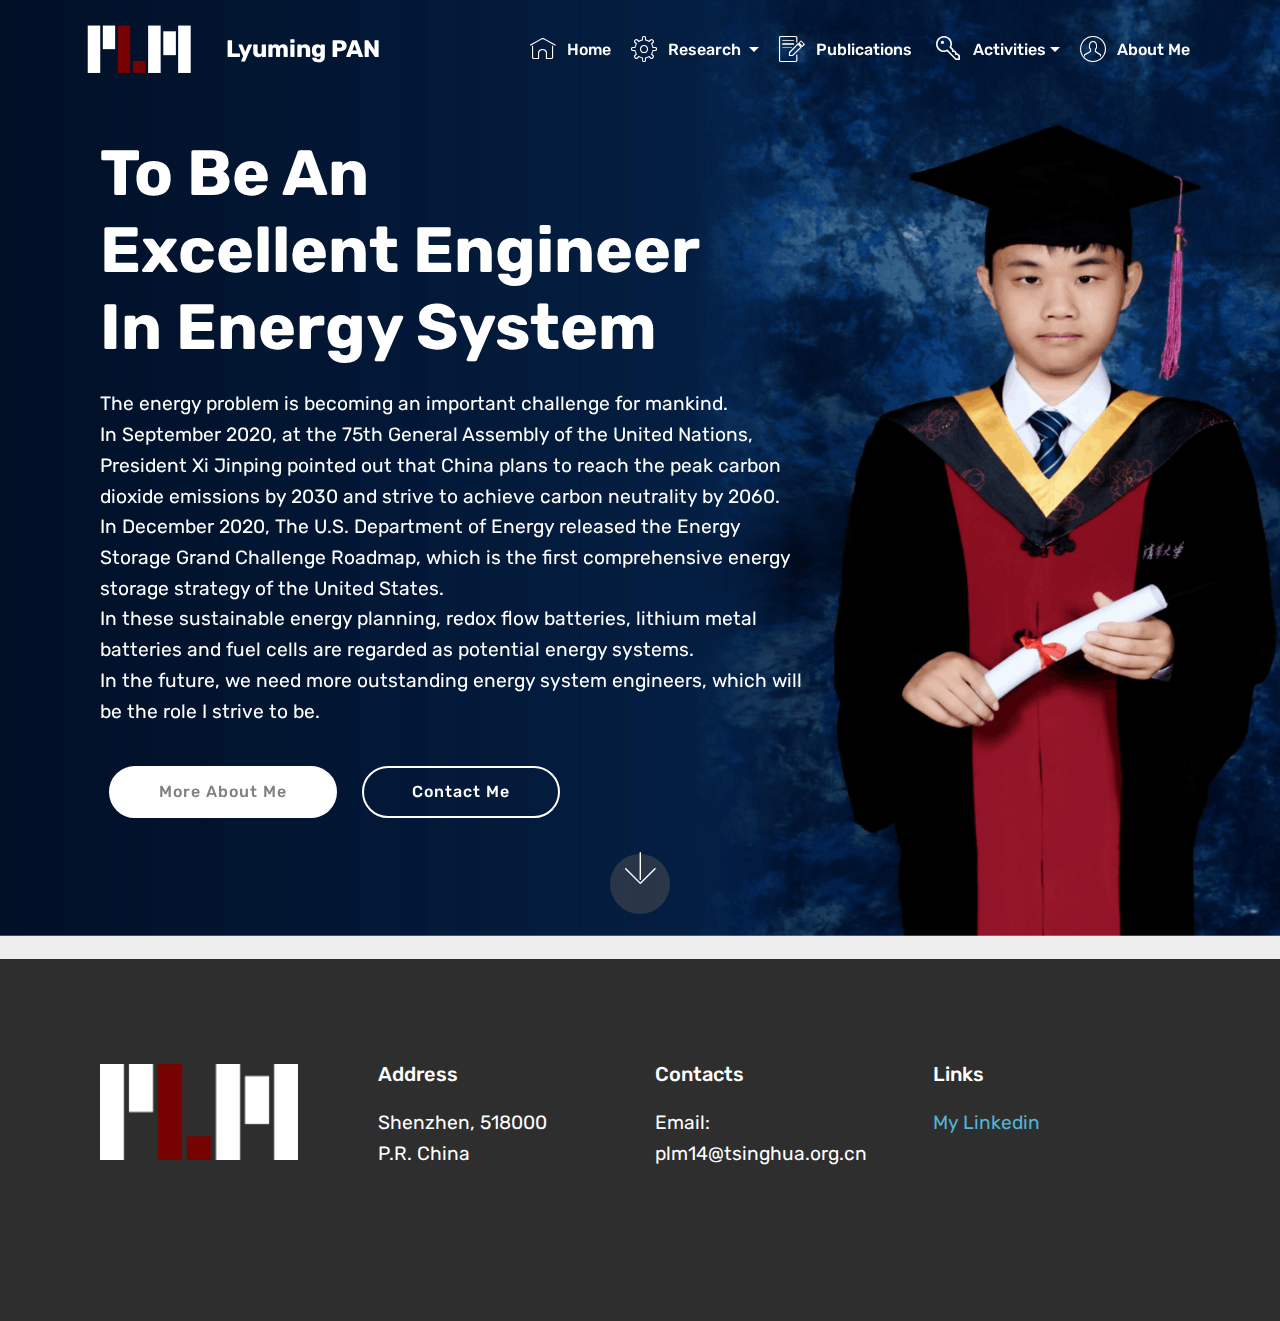
==== commit 241688e9: "Lyuming-Pan" ====
--- a/index.html
+++ b/index.html
@@ -6,7 +6,7 @@
   <meta http-equiv="X-UA-Compatible" content="IE=edge">
   <meta name="generator" content="Mobirise v4.12.4, mobirise.com">
   <meta name="viewport" content="width=device-width, initial-scale=1, minimum-scale=1">
-  <link rel="shortcut icon" href="assets/images/logo-344x184.png" type="image/x-icon">
+  <link rel="shortcut icon" href="assets/images/logo-mini-404x284.png" type="image/x-icon">
   <meta name="description" content="">
   
   
@@ -17,8 +17,8 @@
   <link rel="stylesheet" href="assets/bootstrap/css/bootstrap-grid.min.css">
   <link rel="stylesheet" href="assets/bootstrap/css/bootstrap-reboot.min.css">
   <link rel="stylesheet" href="assets/tether/tether.min.css">
+  <link rel="stylesheet" href="assets/socicon/css/styles.css">
   <link rel="stylesheet" href="assets/dropdown/css/style.css">
-  <link rel="stylesheet" href="assets/socicon/css/styles.css">
   <link rel="stylesheet" href="assets/theme/css/style.css">
   <link rel="preload" as="style" href="assets/mobirise/css/mbr-additional.css"><link rel="stylesheet" href="assets/mobirise/css/mbr-additional.css" type="text/css">
   
@@ -43,7 +43,7 @@
             <div class="navbar-brand">
                 <span class="navbar-logo">
                     <a href="index.html">
-                         <img src="assets/images/logo-344x184.png" alt="Mobirise" title="" style="height: 5.2rem;">
+                         <img src="assets/images/logo-mini-404x284.png" alt="Mobirise" title="" style="height: 5.2rem;">
                     </a>
                 </span>
                 <span class="navbar-caption-wrap"><a class="navbar-caption text-white display-5" href="https://mobirise.com">&nbsp; &nbsp;Lyuming PAN</a></span>
@@ -67,7 +67,7 @@
     </nav>
 </section>
 
-<section class="engine"><a href="https://mobirise.info/a">online site builder</a></section><section class="header9 cid-swNznnhwGh" id="header9-1q">
+<section class="engine"><a href="https://mobirise.info/q">free responsive web templates</a></section><section class="header9 cid-swNznnhwGh mbr-parallax-background" id="header9-1q">
 
     
 
@@ -80,7 +80,7 @@
 </div><div>In Energy System
 </div></h1>
             
-            <p class="mbr-text align-left pb-3 mbr-fonts-style display-5">The energy problem is becoming an important challenge for mankind. <br>In September 2020, at the 75th General Assembly of the United Nations, President Xi Jinping pointed out that China plans to reach the peak carbon dioxide emissions by 2030 and strive to achieve carbon neutrality by 2060. <br>In December 2020, The U.S. Department of Energy released the Energy Storage Grand Challenge Roadmap, which is the first comprehensive energy storage strategy of the United States. <br>In these sustainable energy planning, redox flow batteries, lithium metal batteries and fuel cells are regarded as potential energy systems. <br>In the future, we need more outstanding energy system engineers, which will be the role I strive to be.
+            <p class="mbr-text align-left pb-3 mbr-fonts-style display-7">The energy problem is becoming an important challenge for mankind. <br>In September 2020, at the 75th General Assembly of the United Nations, President Xi Jinping pointed out that China plans to reach the peak carbon dioxide emissions by 2030 and strive to achieve carbon neutrality by 2060. <br>In December 2020, The U.S. Department of Energy released the Energy Storage Grand Challenge Roadmap, which is the first comprehensive energy storage strategy of the United States. <br>In these sustainable energy planning, redox flow batteries, lithium metal batteries and fuel cells are regarded as potential energy systems. <br>In the future, we need more outstanding energy system engineers, which will be the role I strive to be.
 &nbsp;&nbsp;<br></p>
             <div class="mbr-section-btn align-left"><a class="btn btn-md btn-white display-4" href="page4.html">More About Me</a>
                 <a class="btn btn-md btn-white-outline display-4" href="index.html#bottom">Contact Me</a></div>
@@ -137,11 +137,12 @@
   <script src="assets/web/assets/jquery/jquery.min.js"></script>
   <script src="assets/popper/popper.min.js"></script>
   <script src="assets/bootstrap/js/bootstrap.min.js"></script>
+  <script src="assets/smoothscroll/smooth-scroll.js"></script>
   <script src="assets/tether/tether.min.js"></script>
+  <script src="assets/touchswipe/jquery.touch-swipe.min.js"></script>
+  <script src="assets/parallax/jarallax.min.js"></script>
   <script src="assets/dropdown/js/nav-dropdown.js"></script>
   <script src="assets/dropdown/js/navbar-dropdown.js"></script>
-  <script src="assets/touchswipe/jquery.touch-swipe.min.js"></script>
-  <script src="assets/smoothscroll/smooth-scroll.js"></script>
   <script src="assets/theme/js/script.js"></script>
   
   
--- a/assets/mobirise/css/mbr-additional.css
+++ b/assets/mobirise/css/mbr-additional.css
@@ -9,19 +9,19 @@
 }
 .display-1 {
   font-family: 'Rubik', sans-serif;
-  font-size: 4.25rem;
+  font-size: 4rem;
   font-display: swap;
 }
 .display-1 > .mbr-iconfont {
-  font-size: 6.8rem;
+  font-size: 6.4rem;
 }
 .display-2 {
   font-family: 'Rubik', sans-serif;
-  font-size: 3rem;
+  font-size: 2.5rem;
   font-display: swap;
 }
 .display-2 > .mbr-iconfont {
-  font-size: 4.8rem;
+  font-size: 4rem;
 }
 .display-4 {
   font-family: 'Rubik', sans-serif;
@@ -54,14 +54,14 @@
 /* 0.65 - min scale variable, may vary */
 @media (max-width: 768px) {
   .display-1 {
-    font-size: 3.4rem;
-    font-size: calc( 2.1374999999999997rem + (4.25 - 2.1374999999999997) * ((100vw - 20rem) / (48 - 20)));
-    line-height: calc( 1.4 * (2.1374999999999997rem + (4.25 - 2.1374999999999997) * ((100vw - 20rem) / (48 - 20))));
+    font-size: 3.2rem;
+    font-size: calc( 2.05rem + (4 - 2.05) * ((100vw - 20rem) / (48 - 20)));
+    line-height: calc( 1.4 * (2.05rem + (4 - 2.05) * ((100vw - 20rem) / (48 - 20))));
   }
   .display-2 {
-    font-size: 2.4rem;
-    font-size: calc( 1.7rem + (3 - 1.7) * ((100vw - 20rem) / (48 - 20)));
-    line-height: calc( 1.4 * (1.7rem + (3 - 1.7) * ((100vw - 20rem) / (48 - 20))));
+    font-size: 2rem;
+    font-size: calc( 1.525rem + (2.5 - 1.525) * ((100vw - 20rem) / (48 - 20)));
+    line-height: calc( 1.4 * (1.525rem + (2.5 - 1.525) * ((100vw - 20rem) / (48 - 20))));
   }
   .display-4 {
     font-size: 0.8rem;
@@ -1100,8 +1100,8 @@
   color: #c1c1c1 !important;
 }
 .cid-swNznnhwGh {
-  padding-top: 90px;
-  padding-bottom: 90px;
+  padding-top: 135px;
+  padding-bottom: 135px;
   background-image: url("../../../assets/images/about-lyuming-2000x1125.png");
 }
 .cid-swNznnhwGh h1 {
--- a/assets/mobirise/css/mbr-additional.css
+++ b/assets/mobirise/css/mbr-additional.css
@@ -9,19 +9,19 @@
 }
 .display-1 {
   font-family: 'Rubik', sans-serif;
-  font-size: 4.25rem;
+  font-size: 4rem;
   font-display: swap;
 }
 .display-1 > .mbr-iconfont {
-  font-size: 6.8rem;
+  font-size: 6.4rem;
 }
 .display-2 {
   font-family: 'Rubik', sans-serif;
-  font-size: 3rem;
+  font-size: 2.5rem;
   font-display: swap;
 }
 .display-2 > .mbr-iconfont {
-  font-size: 4.8rem;
+  font-size: 4rem;
 }
 .display-4 {
   font-family: 'Rubik', sans-serif;
@@ -54,14 +54,14 @@
 /* 0.65 - min scale variable, may vary */
 @media (max-width: 768px) {
   .display-1 {
-    font-size: 3.4rem;
-    font-size: calc( 2.1374999999999997rem + (4.25 - 2.1374999999999997) * ((100vw - 20rem) / (48 - 20)));
-    line-height: calc( 1.4 * (2.1374999999999997rem + (4.25 - 2.1374999999999997) * ((100vw - 20rem) / (48 - 20))));
+    font-size: 3.2rem;
+    font-size: calc( 2.05rem + (4 - 2.05) * ((100vw - 20rem) / (48 - 20)));
+    line-height: calc( 1.4 * (2.05rem + (4 - 2.05) * ((100vw - 20rem) / (48 - 20))));
   }
   .display-2 {
-    font-size: 2.4rem;
-    font-size: calc( 1.7rem + (3 - 1.7) * ((100vw - 20rem) / (48 - 20)));
-    line-height: calc( 1.4 * (1.7rem + (3 - 1.7) * ((100vw - 20rem) / (48 - 20))));
+    font-size: 2rem;
+    font-size: calc( 1.525rem + (2.5 - 1.525) * ((100vw - 20rem) / (48 - 20)));
+    line-height: calc( 1.4 * (1.525rem + (2.5 - 1.525) * ((100vw - 20rem) / (48 - 20))));
   }
   .display-4 {
     font-size: 0.8rem;
@@ -1100,8 +1100,8 @@
   color: #c1c1c1 !important;
 }
 .cid-swNznnhwGh {
-  padding-top: 90px;
-  padding-bottom: 90px;
+  padding-top: 135px;
+  padding-bottom: 135px;
   background-image: url("../../../assets/images/about-lyuming-2000x1125.png");
 }
 .cid-swNznnhwGh h1 {
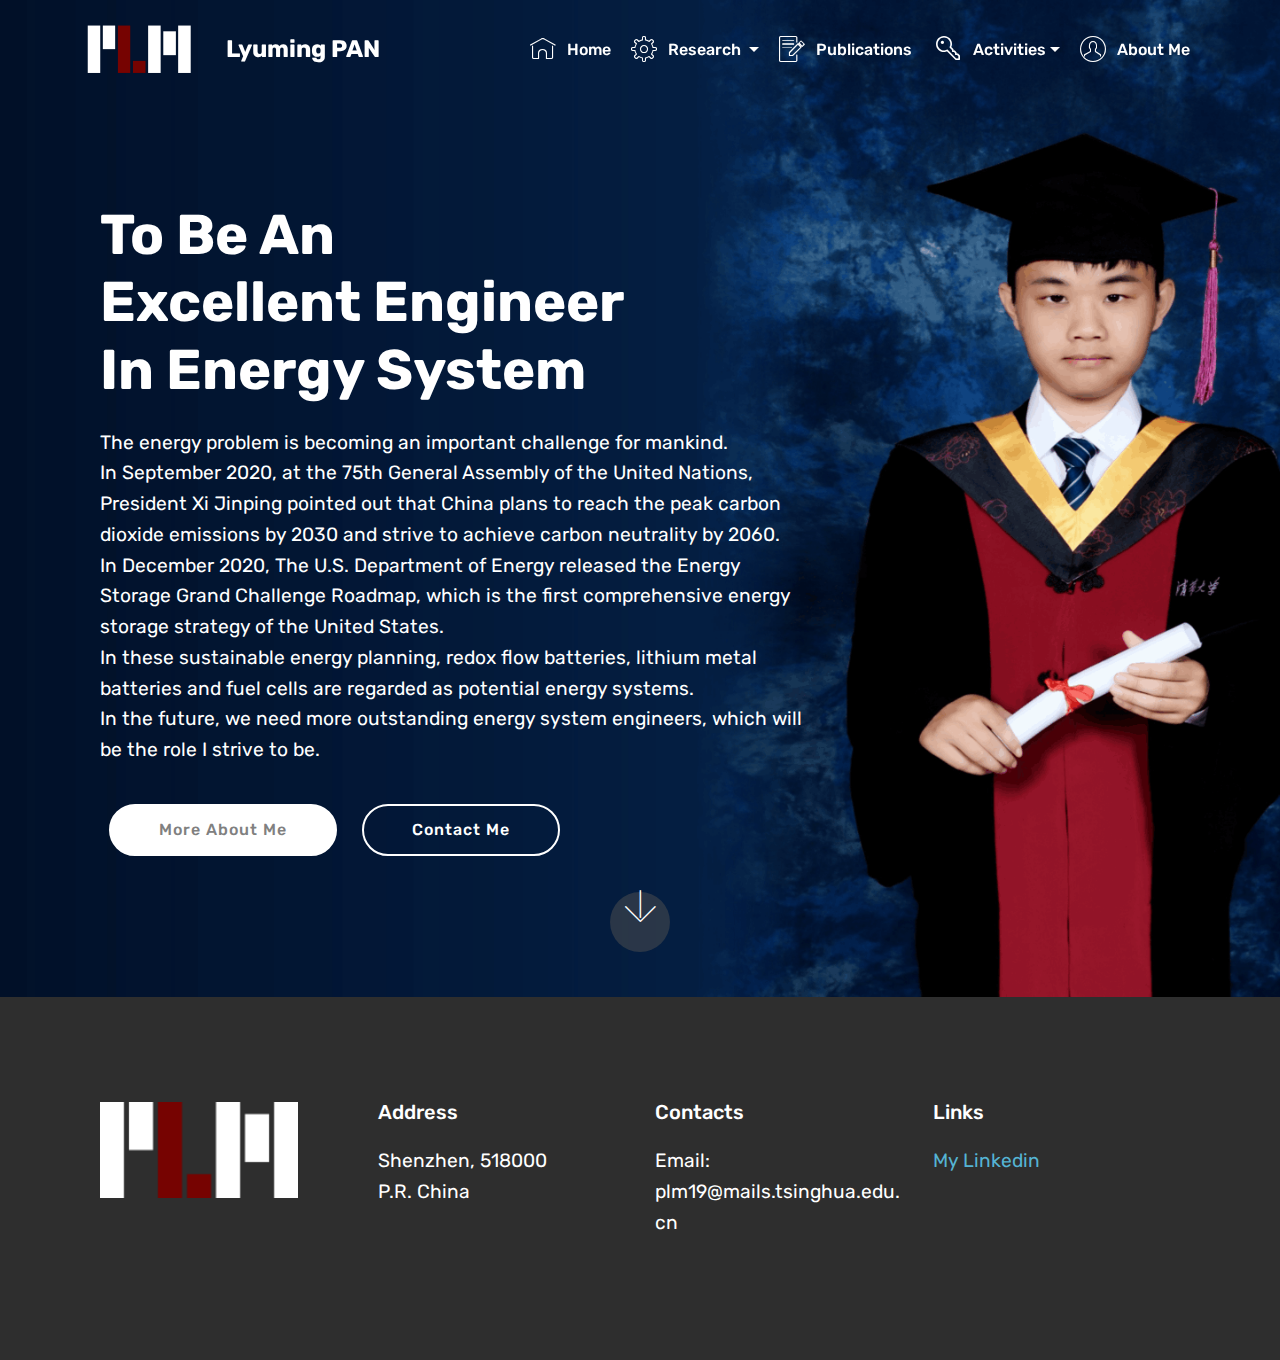
==== commit 4e05ec61: "Lyuming-Pan" ====
--- a/index.html
+++ b/index.html
@@ -17,8 +17,8 @@
   <link rel="stylesheet" href="assets/bootstrap/css/bootstrap-grid.min.css">
   <link rel="stylesheet" href="assets/bootstrap/css/bootstrap-reboot.min.css">
   <link rel="stylesheet" href="assets/tether/tether.min.css">
+  <link rel="stylesheet" href="assets/dropdown/css/style.css">
   <link rel="stylesheet" href="assets/socicon/css/styles.css">
-  <link rel="stylesheet" href="assets/dropdown/css/style.css">
   <link rel="stylesheet" href="assets/theme/css/style.css">
   <link rel="preload" as="style" href="assets/mobirise/css/mbr-additional.css"><link rel="stylesheet" href="assets/mobirise/css/mbr-additional.css" type="text/css">
   
@@ -56,7 +56,7 @@
                 </li><li class="nav-item"><a class="nav-link link text-white display-4" href="index.html">
                         <span class="mbri-home mbr-iconfont mbr-iconfont-btn"></span>Home</a></li><li class="nav-item dropdown"><a class="nav-link link text-white dropdown-toggle display-4" href="page1.html" data-toggle="dropdown-submenu" aria-expanded="false"><span class="mbri-setting3 mbr-iconfont mbr-iconfont-btn"></span>
                         Research&nbsp;</a><div class="dropdown-menu"><a class="text-white dropdown-item display-4" href="page1.html">Cathodes of Zn-air Batteries</a><a class="text-white dropdown-item display-4" href="page1.html#header9-1t">Catalysts of Zn-air Batteries</a><a class="text-white dropdown-item display-4" href="page1.html#header9-20">System of Mg-air Batteries</a></div></li><li class="nav-item"><a class="nav-link link text-white display-4" href="page2.html" target="_blank"><span class="mbri-edit mbr-iconfont mbr-iconfont-btn"></span>
-                        Publications&nbsp;</a></li><li class="nav-item dropdown"><a class="nav-link link text-white dropdown-toggle display-4" href="page3.html" target="_blank" data-toggle="dropdown-submenu" aria-expanded="true"><span class="mbrib-key mbr-iconfont mbr-iconfont-btn"></span>Activities</a><div class="dropdown-menu"><a class="text-white dropdown-item display-4" href="page3.html" target="_blank">Speech and Presentation</a><a class="text-white dropdown-item display-4" href="page3.html" target="_blank">Teaching Assistant</a></div></li>
+                        Publications&nbsp;</a></li><li class="nav-item dropdown"><a class="nav-link link text-white dropdown-toggle display-4" href="page3.html" target="_blank" data-toggle="dropdown-submenu" aria-expanded="false"><span class="mbrib-key mbr-iconfont mbr-iconfont-btn"></span>Activities</a><div class="dropdown-menu"><a class="text-white dropdown-item display-4" href="page3.html" target="_blank">Speech and Presentation</a><a class="text-white dropdown-item display-4" href="page3.html" target="_blank">Teaching Assistant</a></div></li>
                 <li class="nav-item">
                     <a class="nav-link link text-white display-4" href="page4.html"><span class="mbri-user mbr-iconfont mbr-iconfont-btn"></span>
                         
@@ -67,7 +67,7 @@
     </nav>
 </section>
 
-<section class="engine"><a href="https://mobirise.info/q">free responsive web templates</a></section><section class="header9 cid-swNznnhwGh mbr-parallax-background" id="header9-1q">
+<section class="engine"><a href="https://mobirise.info/k">how to develop your own website</a></section><section class="header9 cid-swNznnhwGh" id="header9-1q">
 
     
 
@@ -75,7 +75,7 @@
 
     <div class="container">
         <div class="media-container-column mbr-white col-lg-8 col-md-10">
-            <h1 class="mbr-section-title align-left mbr-bold pb-3 mbr-fonts-style display-1">To Be An
+            <h1 class="mbr-section-title align-left mbr-bold pb-3 mbr-fonts-style display-1"><br>To Be An
 <div>Excellent Engineer
 </div><div>In Energy System
 </div></h1>
@@ -120,7 +120,7 @@
                     Contacts
                 </h5>
                 <p class="mbr-text">
-                    Email: <br>plm14@tsinghua.org.cn</p>
+                    Email: <br>plm19@mails.tsinghua.edu.cn</p>
             </div>
             <div class="col-12 col-md-3 mbr-fonts-style display-7">
                 <h5 class="pb-3">
@@ -137,12 +137,11 @@
   <script src="assets/web/assets/jquery/jquery.min.js"></script>
   <script src="assets/popper/popper.min.js"></script>
   <script src="assets/bootstrap/js/bootstrap.min.js"></script>
-  <script src="assets/smoothscroll/smooth-scroll.js"></script>
   <script src="assets/tether/tether.min.js"></script>
-  <script src="assets/touchswipe/jquery.touch-swipe.min.js"></script>
-  <script src="assets/parallax/jarallax.min.js"></script>
   <script src="assets/dropdown/js/nav-dropdown.js"></script>
   <script src="assets/dropdown/js/navbar-dropdown.js"></script>
+  <script src="assets/touchswipe/jquery.touch-swipe.min.js"></script>
+  <script src="assets/smoothscroll/smooth-scroll.js"></script>
   <script src="assets/theme/js/script.js"></script>
   
   
--- a/assets/mobirise/css/mbr-additional.css
+++ b/assets/mobirise/css/mbr-additional.css
@@ -9,11 +9,11 @@
 }
 .display-1 {
   font-family: 'Rubik', sans-serif;
-  font-size: 4rem;
+  font-size: 3.5rem;
   font-display: swap;
 }
 .display-1 > .mbr-iconfont {
-  font-size: 6.4rem;
+  font-size: 5.6rem;
 }
 .display-2 {
   font-family: 'Rubik', sans-serif;
@@ -54,9 +54,9 @@
 /* 0.65 - min scale variable, may vary */
 @media (max-width: 768px) {
   .display-1 {
-    font-size: 3.2rem;
-    font-size: calc( 2.05rem + (4 - 2.05) * ((100vw - 20rem) / (48 - 20)));
-    line-height: calc( 1.4 * (2.05rem + (4 - 2.05) * ((100vw - 20rem) / (48 - 20))));
+    font-size: 2.8rem;
+    font-size: calc( 1.875rem + (3.5 - 1.875) * ((100vw - 20rem) / (48 - 20)));
+    line-height: calc( 1.4 * (1.875rem + (3.5 - 1.875) * ((100vw - 20rem) / (48 - 20))));
   }
   .display-2 {
     font-size: 2rem;
--- a/assets/mobirise/css/mbr-additional.css
+++ b/assets/mobirise/css/mbr-additional.css
@@ -9,11 +9,11 @@
 }
 .display-1 {
   font-family: 'Rubik', sans-serif;
-  font-size: 4rem;
+  font-size: 3.5rem;
   font-display: swap;
 }
 .display-1 > .mbr-iconfont {
-  font-size: 6.4rem;
+  font-size: 5.6rem;
 }
 .display-2 {
   font-family: 'Rubik', sans-serif;
@@ -54,9 +54,9 @@
 /* 0.65 - min scale variable, may vary */
 @media (max-width: 768px) {
   .display-1 {
-    font-size: 3.2rem;
-    font-size: calc( 2.05rem + (4 - 2.05) * ((100vw - 20rem) / (48 - 20)));
-    line-height: calc( 1.4 * (2.05rem + (4 - 2.05) * ((100vw - 20rem) / (48 - 20))));
+    font-size: 2.8rem;
+    font-size: calc( 1.875rem + (3.5 - 1.875) * ((100vw - 20rem) / (48 - 20)));
+    line-height: calc( 1.4 * (1.875rem + (3.5 - 1.875) * ((100vw - 20rem) / (48 - 20))));
   }
   .display-2 {
     font-size: 2rem;
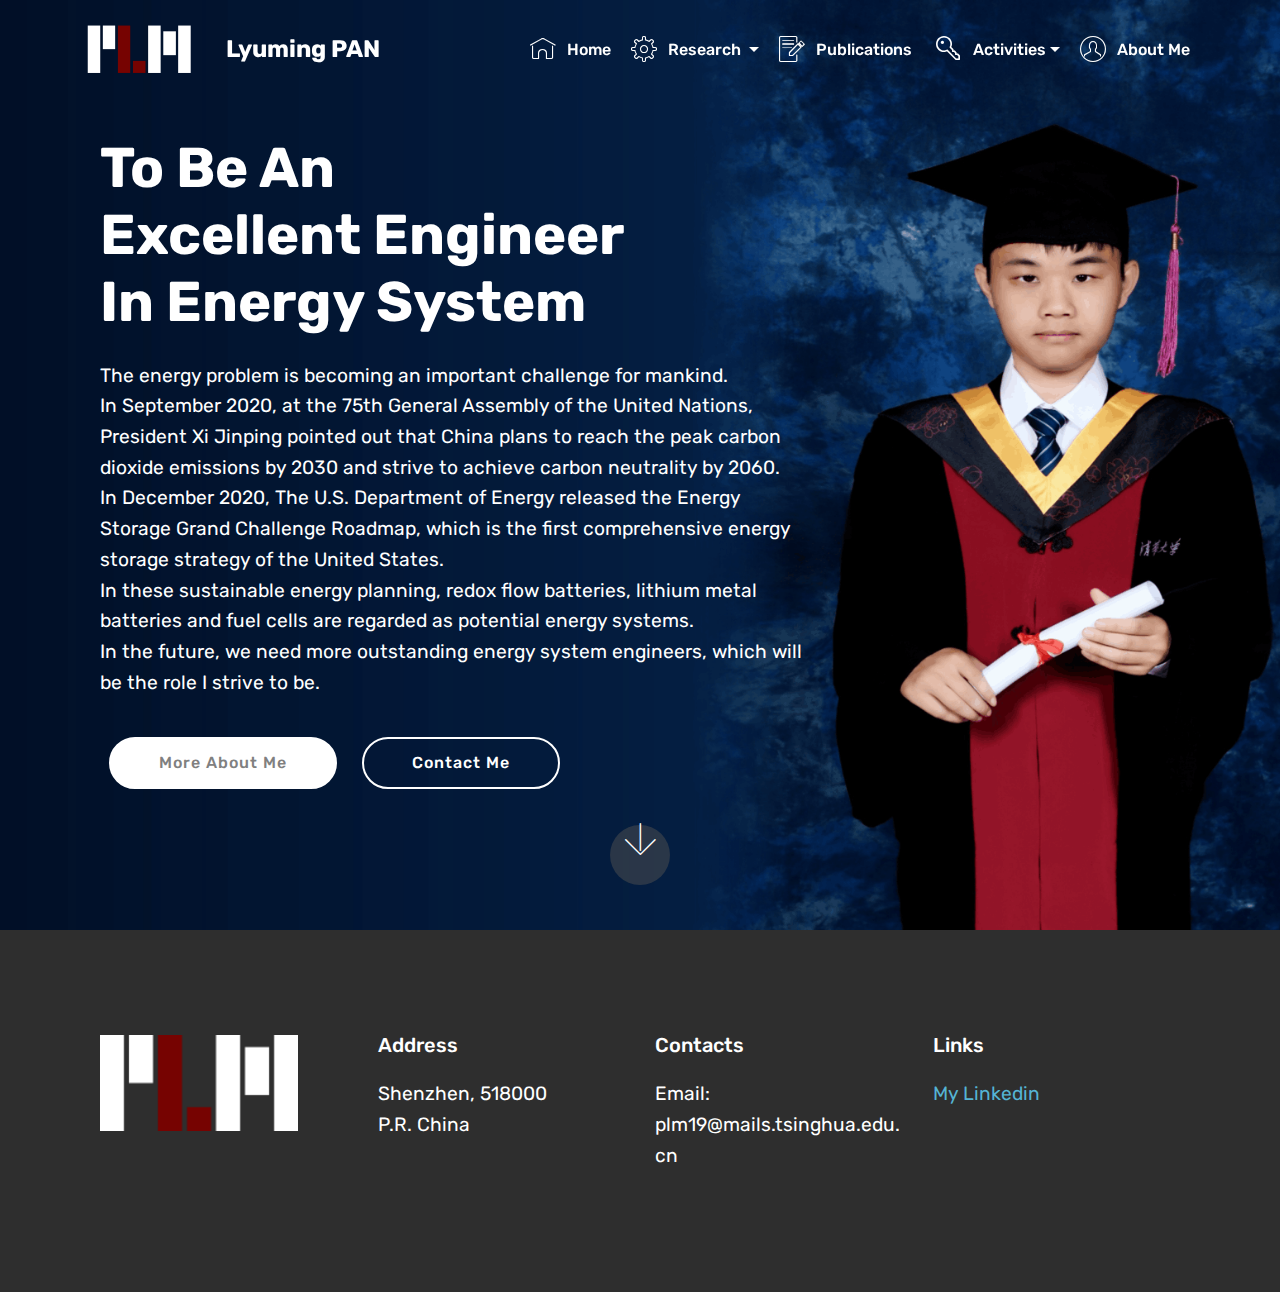
==== commit 3c88f8d6: "Lyuming-Pan" ====
--- a/index.html
+++ b/index.html
@@ -46,7 +46,7 @@
                          <img src="assets/images/logo-mini-404x284.png" alt="Mobirise" title="" style="height: 5.2rem;">
                     </a>
                 </span>
-                <span class="navbar-caption-wrap"><a class="navbar-caption text-white display-5" href="https://mobirise.com">&nbsp; &nbsp;Lyuming PAN</a></span>
+                <span class="navbar-caption-wrap"><a class="navbar-caption text-white display-5" href="index.html">&nbsp; &nbsp;Lyuming PAN</a></span>
             </div>
         </div>
         <div class="collapse navbar-collapse" id="navbarSupportedContent">
@@ -55,8 +55,8 @@
                         </a>
                 </li><li class="nav-item"><a class="nav-link link text-white display-4" href="index.html">
                         <span class="mbri-home mbr-iconfont mbr-iconfont-btn"></span>Home</a></li><li class="nav-item dropdown"><a class="nav-link link text-white dropdown-toggle display-4" href="page1.html" data-toggle="dropdown-submenu" aria-expanded="false"><span class="mbri-setting3 mbr-iconfont mbr-iconfont-btn"></span>
-                        Research&nbsp;</a><div class="dropdown-menu"><a class="text-white dropdown-item display-4" href="page1.html">Cathodes of Zn-air Batteries</a><a class="text-white dropdown-item display-4" href="page1.html#header9-1t">Catalysts of Zn-air Batteries</a><a class="text-white dropdown-item display-4" href="page1.html#header9-20">System of Mg-air Batteries</a></div></li><li class="nav-item"><a class="nav-link link text-white display-4" href="page2.html" target="_blank"><span class="mbri-edit mbr-iconfont mbr-iconfont-btn"></span>
-                        Publications&nbsp;</a></li><li class="nav-item dropdown"><a class="nav-link link text-white dropdown-toggle display-4" href="page3.html" target="_blank" data-toggle="dropdown-submenu" aria-expanded="false"><span class="mbrib-key mbr-iconfont mbr-iconfont-btn"></span>Activities</a><div class="dropdown-menu"><a class="text-white dropdown-item display-4" href="page3.html" target="_blank">Speech and Presentation</a><a class="text-white dropdown-item display-4" href="page3.html" target="_blank">Teaching Assistant</a></div></li>
+                        Research&nbsp;</a><div class="dropdown-menu"><a class="text-white dropdown-item display-4" href="page1.html#header9-1s">Cathodes of Zn-air Batteries</a><a class="text-white dropdown-item display-4" href="page1.html#header9-1t">Catalysts of Zn-air Batteries</a><a class="text-white dropdown-item display-4" href="page1.html#header9-20">System of Mg-air Batteries</a></div></li><li class="nav-item"><a class="nav-link link text-white display-4" href="page2.html"><span class="mbri-edit mbr-iconfont mbr-iconfont-btn"></span>
+                        Publications&nbsp;</a></li><li class="nav-item dropdown"><a class="nav-link link text-white dropdown-toggle display-4" href="page3.html" data-toggle="dropdown-submenu" aria-expanded="false"><span class="mbrib-key mbr-iconfont mbr-iconfont-btn"></span>Activities</a><div class="dropdown-menu"><a class="text-white dropdown-item display-4" href="page3.html#header9-1v">Speech and Presentation</a><a class="text-white dropdown-item display-4" href="page3.html#features14-v">Teaching Assistant</a></div></li>
                 <li class="nav-item">
                     <a class="nav-link link text-white display-4" href="page4.html"><span class="mbri-user mbr-iconfont mbr-iconfont-btn"></span>
                         
@@ -67,7 +67,7 @@
     </nav>
 </section>
 
-<section class="engine"><a href="https://mobirise.info/k">how to develop your own website</a></section><section class="header9 cid-swNznnhwGh" id="header9-1q">
+<section class="engine"><a href="https://mobirise.info/l">free web templates</a></section><section class="header9 cid-swNznnhwGh" id="header9-1q">
 
     
 
@@ -75,7 +75,7 @@
 
     <div class="container">
         <div class="media-container-column mbr-white col-lg-8 col-md-10">
-            <h1 class="mbr-section-title align-left mbr-bold pb-3 mbr-fonts-style display-1"><br>To Be An
+            <h1 class="mbr-section-title align-left mbr-bold pb-3 mbr-fonts-style display-1">To Be An
 <div>Excellent Engineer
 </div><div>In Energy System
 </div></h1>
